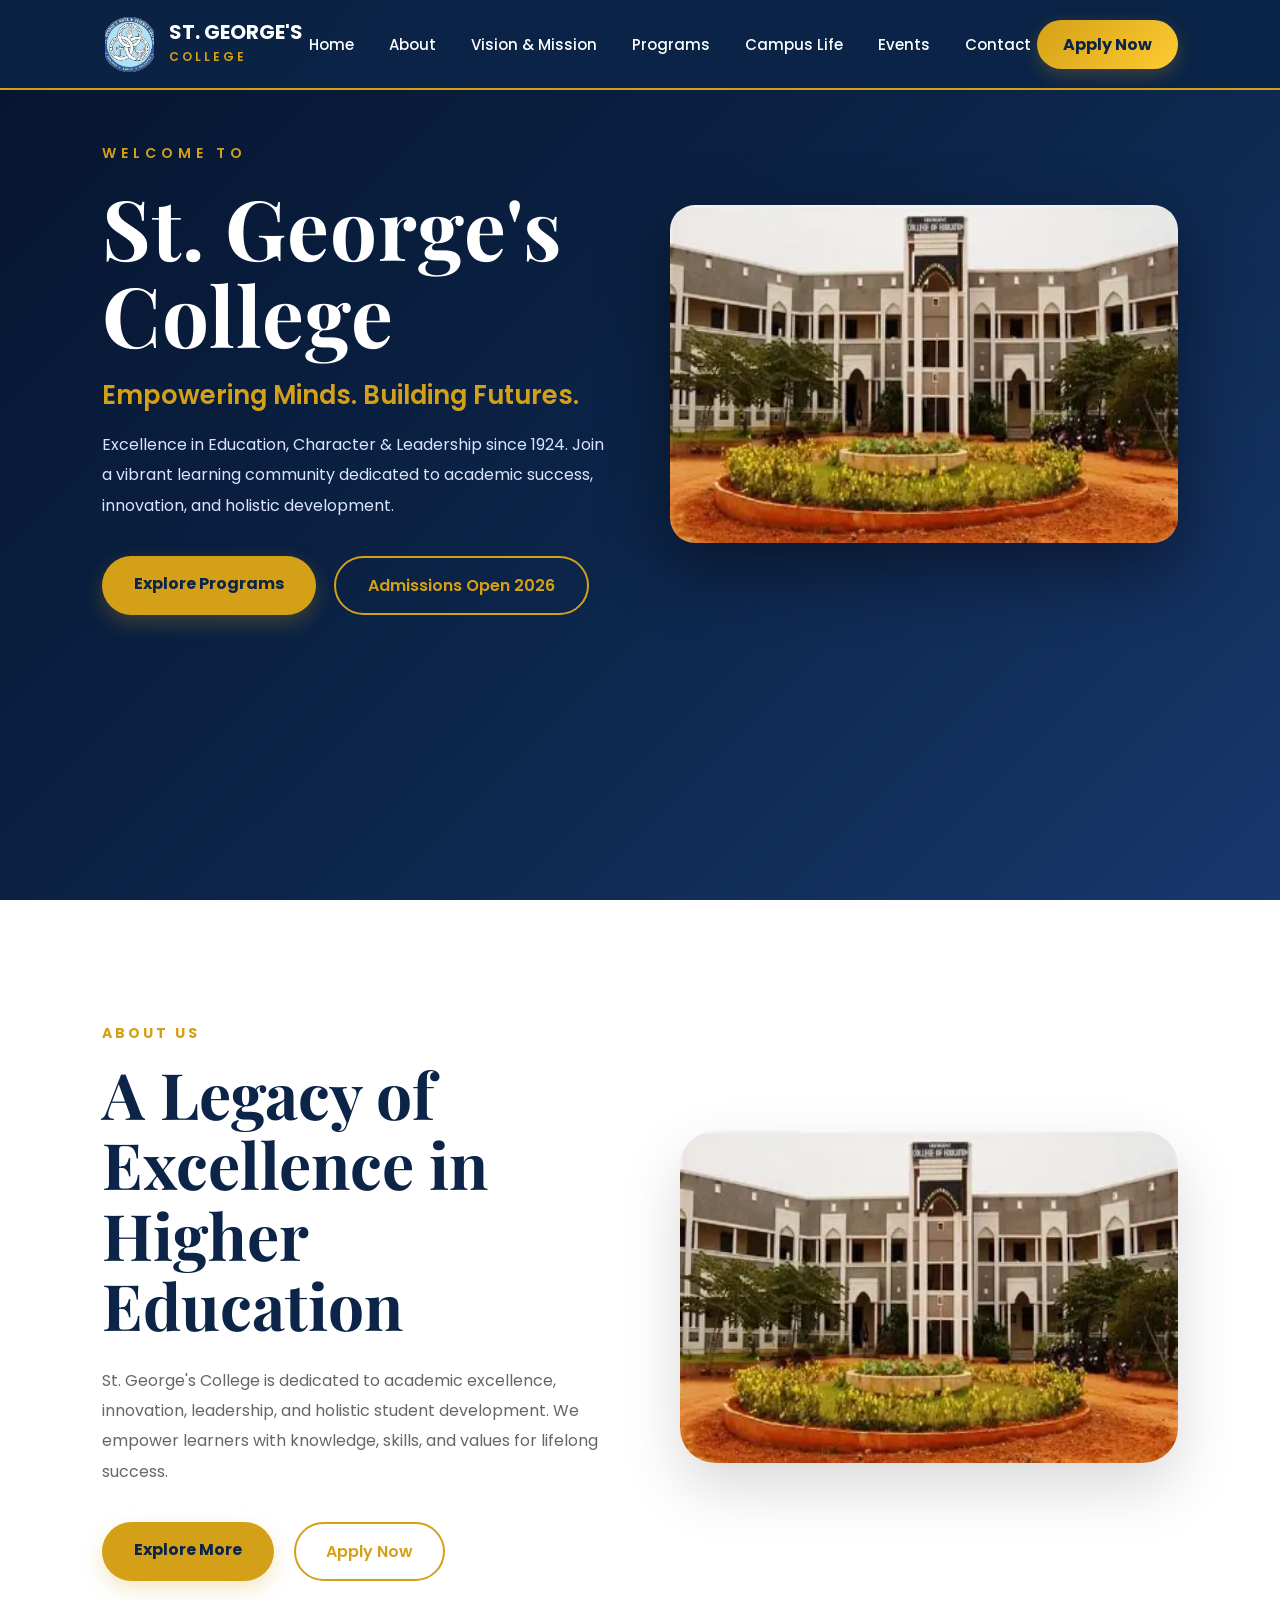
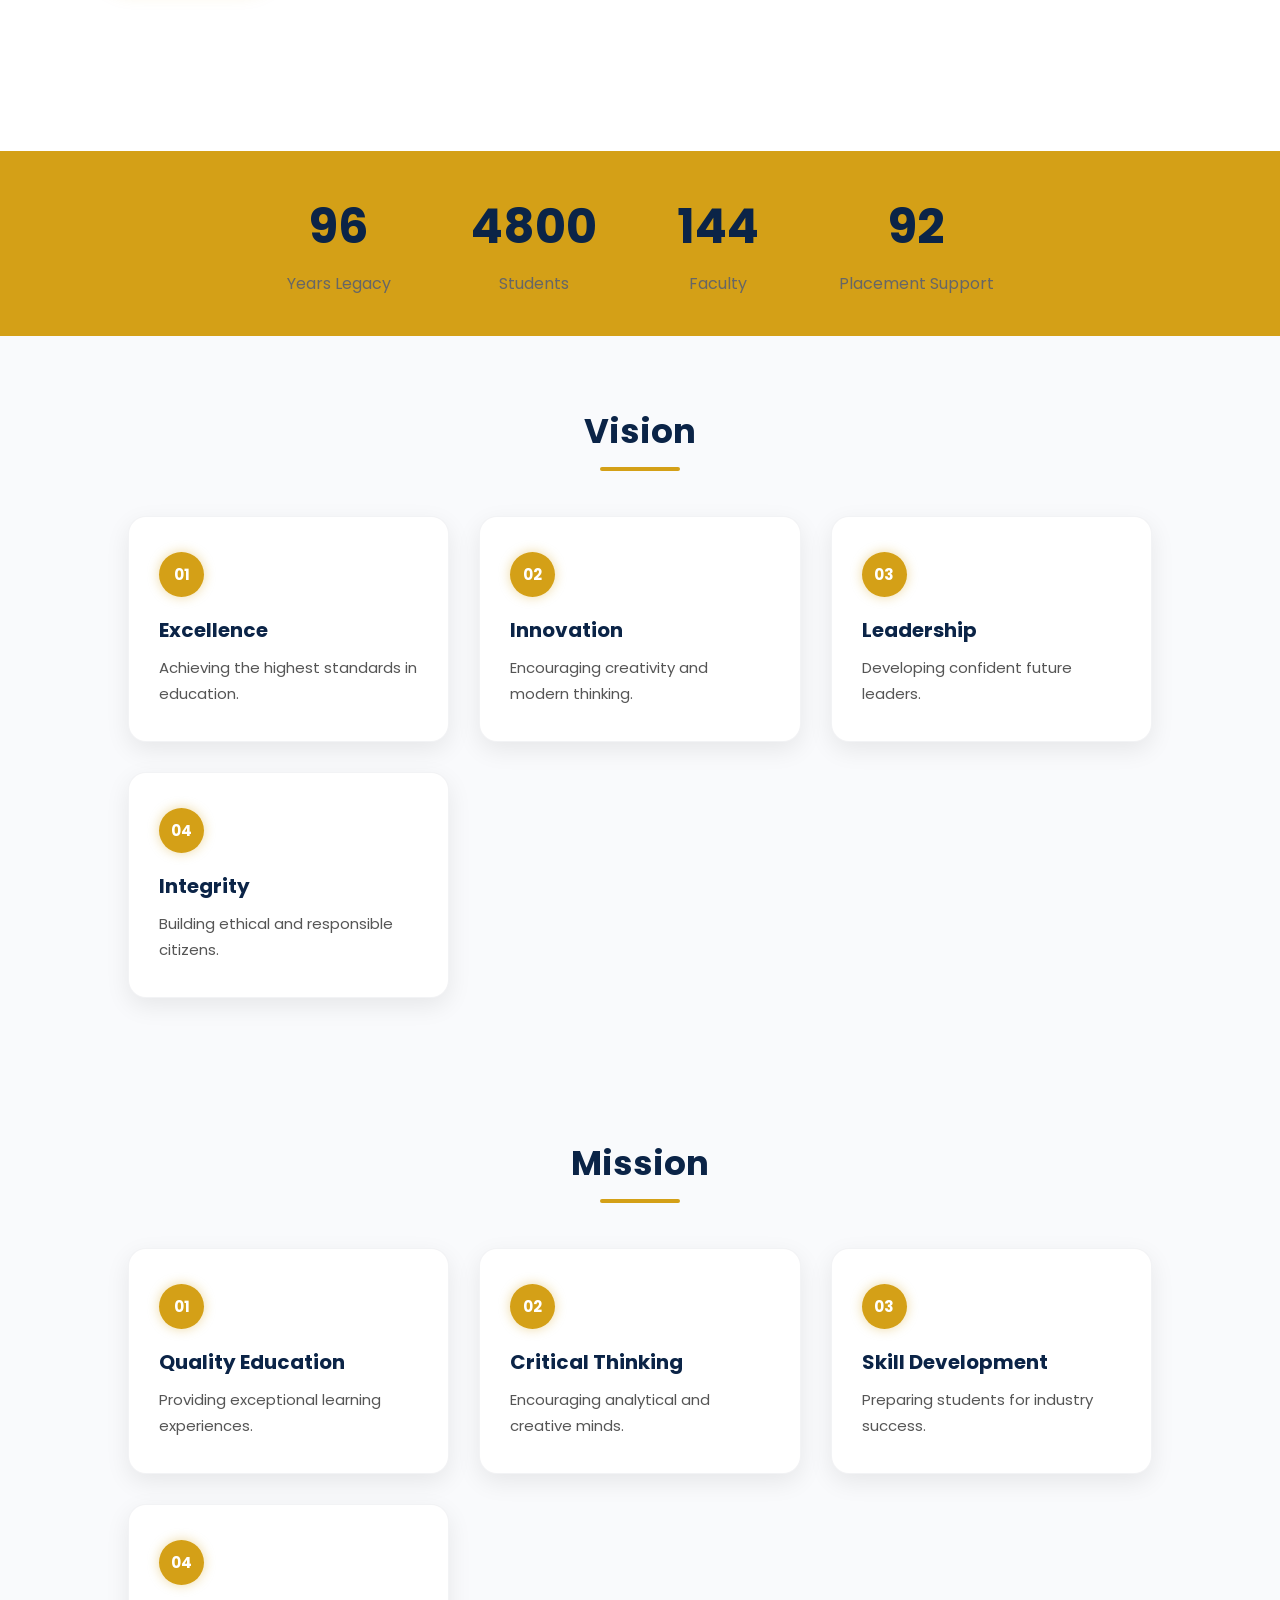
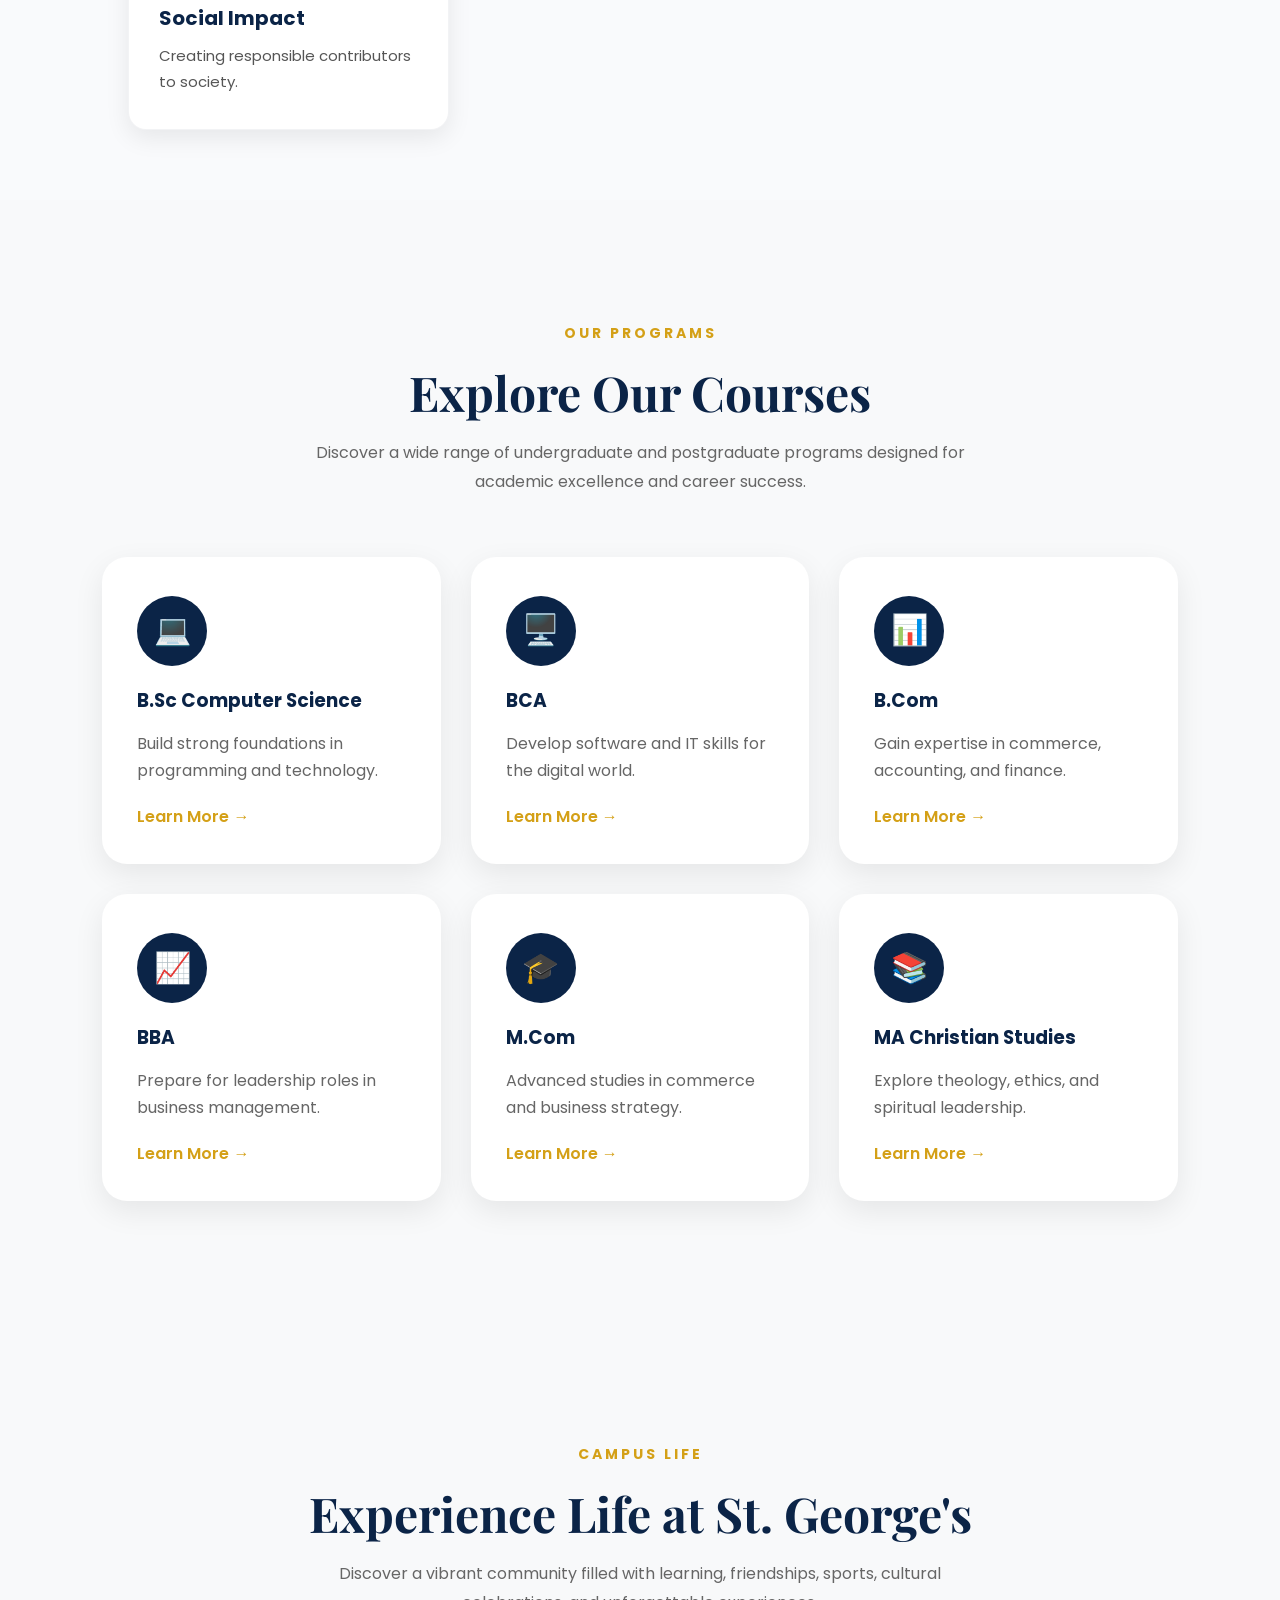
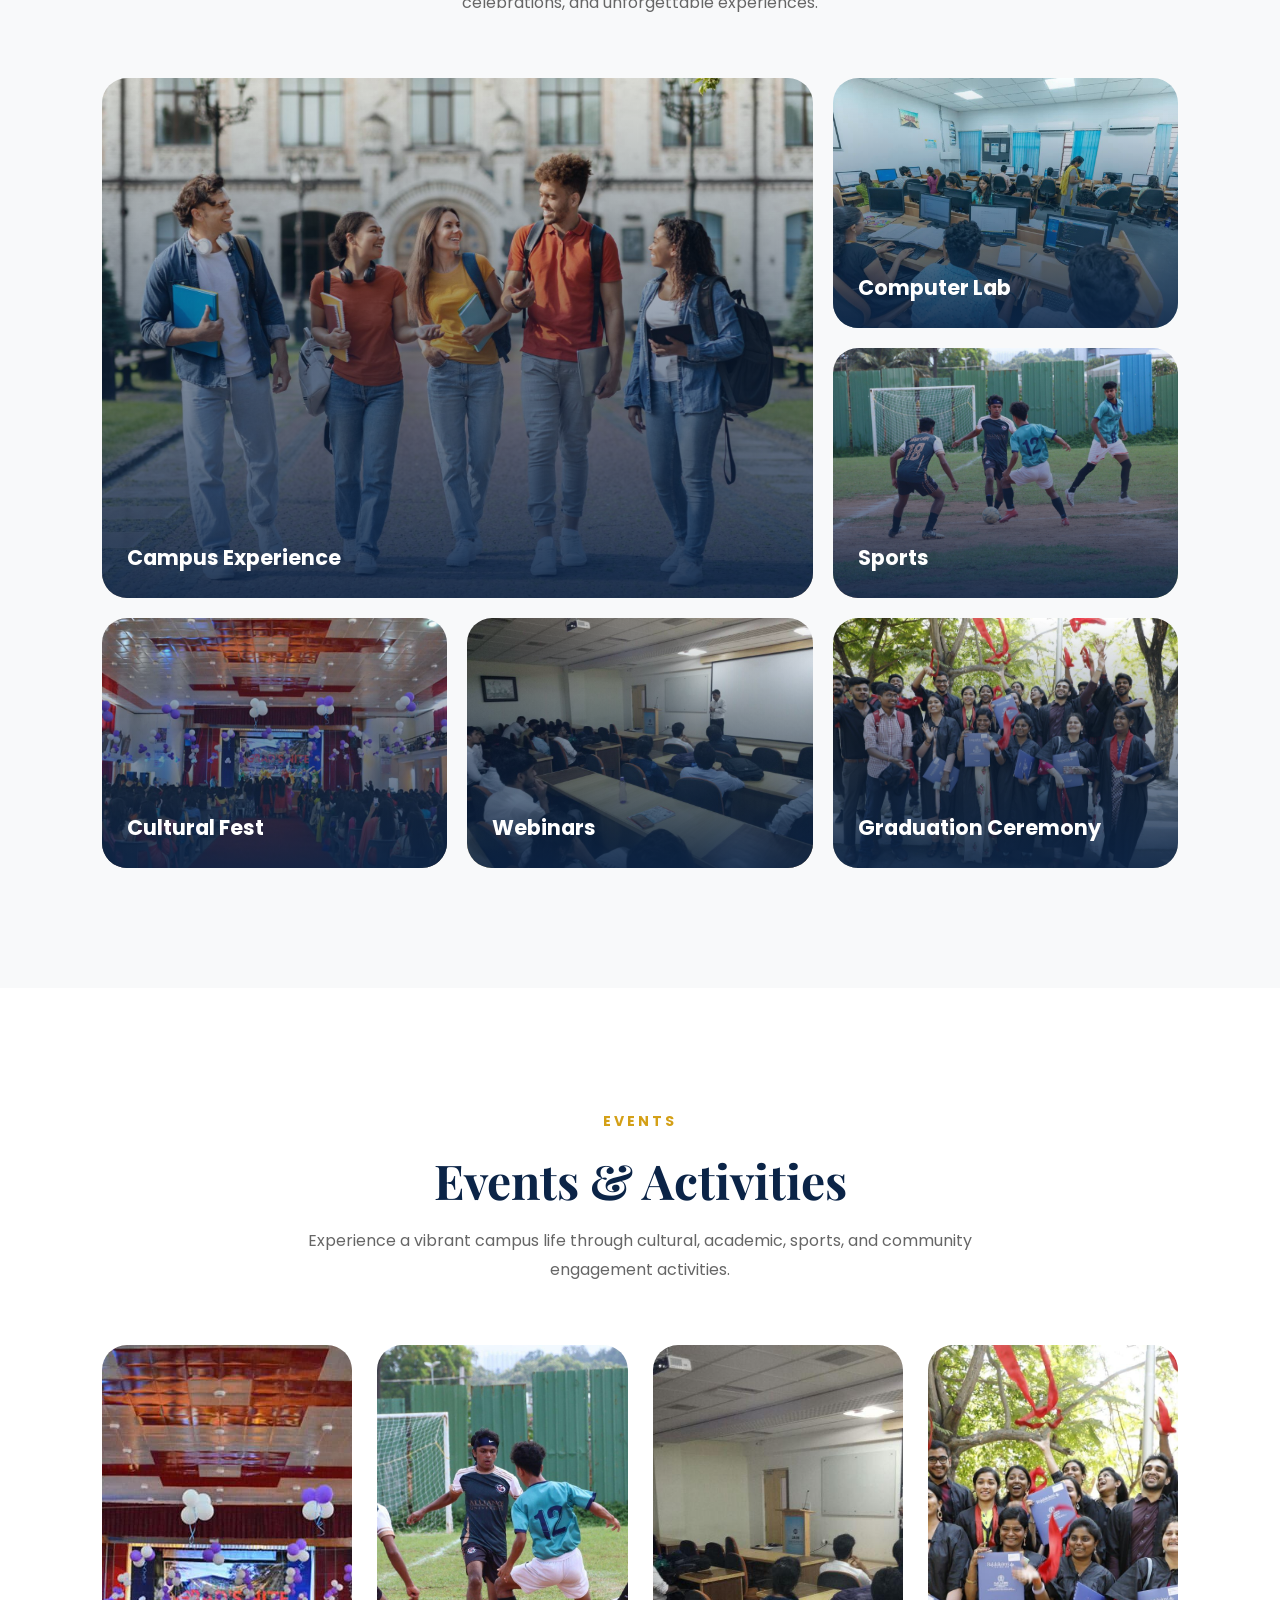
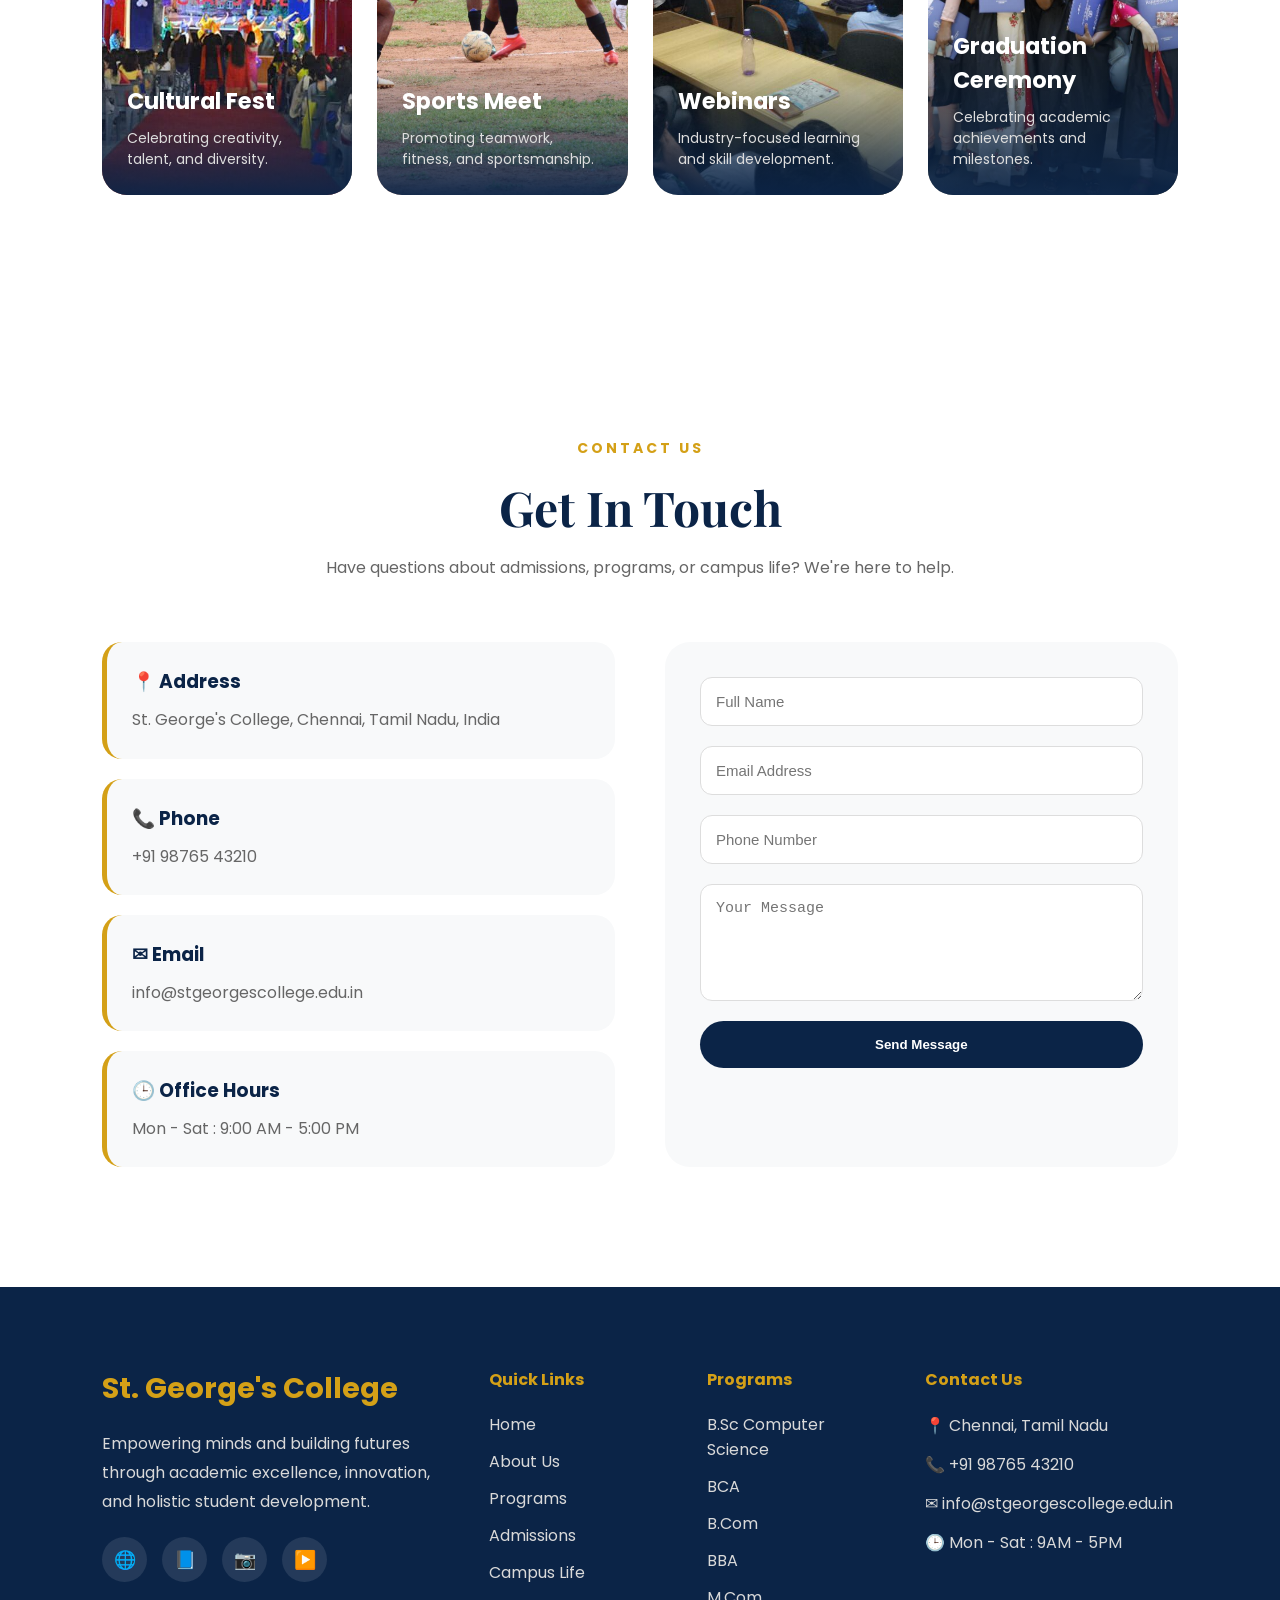
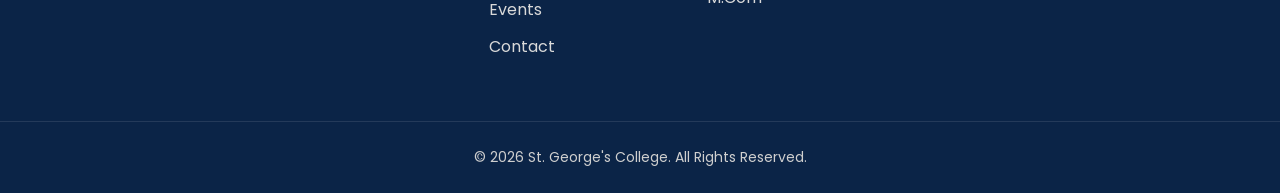
==== index.html @ dba463d3 "Initial college website commit" ====
<!DOCTYPE html>
<html lang="en">
<head>
    <meta charset="UTF-8">
    <meta name="viewport" content="width=device-width, initial-scale=1.0">
    <title>Document</title>
    <link rel="stylesheet" href="styles.css">
</head>
<body>
    <!-- NAVBAR -->
<header class="navbar">

    <div class="logo">
        <img src="img/logo1.webp" alt="College Logo">
        <div>
            <h2>ST. GEORGE'S</h2>
            <span>COLLEGE</span>
        </div>
    </div>

    <nav>
        <ul class="nav-links">
            <li><a href="#">Home</a></li>
            <li><a href="#About">About</a></li>
            <li><a href="#Vision">Vision & Mission</a></li>
            <li><a href="#Programs">Programs</a></li>
            
            <li><a href="#CampusLife">Campus Life</a></li>
            <li><a href="#Events">Events</a></li>
            <li><a href="#Contact">Contact</a></li>
        </ul>
    </nav>

    <a href="#" class="apply-btn">
        Apply Now
    </a>

    <div class="menu-toggle">
        ☰
    </div>

</header>
    <!-- HERO SECTION -->
<section class="hero">
    <div class="hero-container">

        <!-- LEFT CONTENT -->
        <div class="hero-content">

            <span class="hero-subtitle">WELCOME TO</span>

            <h1>
                St. George's <br>
                College
            </h1>

            <p class="tagline">
                Empowering Minds. Building Futures.
            </p>

            <p class="description">
                Excellence in Education, Character &
                Leadership since 1924. Join a vibrant learning
                community dedicated to academic success,
                innovation, and holistic development.
            </p>

            <div class="hero-buttons">
                <a href="#" class="btn-primary">
                    Explore Programs
                </a>

                <a href="#" class="btn-secondary">
                    Admissions Open 2026
                </a>
            </div>

            <!-- <div class="watch-video">
                <span class="play-btn">▶</span>
                <span>Watch Video</span>
            </div> -->

        </div>

        <!-- RIGHT IMAGE -->
        <div class="hero-image">
            <img
                src="img/hero1.webp"
                alt="St George College">
        </div>

    </div>

    <!-- STATS -->
    <!-- <div class="stats-container">

        <div class="stat-card">
            <h3>100+</h3>
            <p>Years Legacy</p>
        </div>

        <div class="stat-card">
            <h3>4500+</h3>
            <p>Students</p>
        </div>

        <div class="stat-card">
            <h3>150+</h3>
            <p>Faculty</p>
        </div>

        <div class="stat-card">
            <h3>60+</h3>
            <p>Programs</p>
        </div> -->

    <!-- </div> -->
</section>

<!-- ABOUT SECTION -->

<section class="about reveal" id="About">

    <div class="about-content">

        <span class="about-tag">
            ABOUT US
        </span>

        <h2>
            A Legacy of Excellence
            in Higher Education
        </h2>

        <p>
            St. George's College is dedicated to
            academic excellence, innovation, leadership,
            and holistic student development. We empower
            learners with knowledge, skills, and values
            for lifelong success.
        </p>

        <div class="about-buttons">
            <a href="#" class="btn-primary">
                Explore More
            </a>

            <a href="#" class="btn-outline">
                Apply Now
            </a>
        </div>

    </div>

    <div class="about-image" id="about-image reveal-left">
        <img src="img/hero1.webp">
    </div>

</section>
<section class="about-stats">

    <div class="stat">
        <h3 class="counter" data-target="100">0</h3>
        <span>Years Legacy</span>
    </div>

    <div class="stat">
        <h3 class="counter" data-target="5000">0</h3>
        <span>Students</span>
    </div>

    <div class="stat">
        <h3 class="counter" data-target="150">0</h3>
        <span>Faculty</span>
    </div>

    <div class="stat">
        <h3 class="counter" data-target="95">0</h3>
        <span>Placement Support</span>
    </div>

</section>

<!-- VISION & MISSION SECTION -->
<section class="vision-mission reveal" id="Vision">
<div class="vm-block" >

    <h2>Vision</h2>

    <div class="vm-grid">

        <div class="vm-card">
            <div class="vm-number">01</div>
            <h3>Excellence</h3>
            <p>Achieving the highest standards in education.</p>
        </div>

        <div class="vm-card">
            <div class="vm-number">02</div>
            <h3>Innovation</h3>
            <p>Encouraging creativity and modern thinking.</p>
        </div>

        <div class="vm-card">
            <div class="vm-number">03</div>
            <h3>Leadership</h3>
            <p>Developing confident future leaders.</p>
        </div>

        <div class="vm-card">
            <div class="vm-number">04</div>
            <h3>Integrity</h3>
            <p>Building ethical and responsible citizens.</p>
        </div>

    </div>

</div>
<div class="vm-block">

    <h2>Mission</h2>

    <div class="vm-grid">

        <div class="vm-card">
            <div class="vm-number">01</div>
            <h3>Quality Education</h3>
            <p>Providing exceptional learning experiences.</p>
        </div>

        <div class="vm-card">
            <div class="vm-number">02</div>
            <h3>Critical Thinking</h3>
            <p>Encouraging analytical and creative minds.</p>
        </div>

        <div class="vm-card">
            <div class="vm-number">03</div>
            <h3>Skill Development</h3>
            <p>Preparing students for industry success.</p>
        </div>

        <div class="vm-card">
            <div class="vm-number">04</div>
            <h3>Social Impact</h3>
            <p>Creating responsible contributors to society.</p>
        </div>

    </div>

</div>

<section class="courses reveal" id="Programs">

    <div class="section-title">
        <span>OUR PROGRAMS</span>
        <h2>Explore Our Courses</h2>
        <p>
            Discover a wide range of undergraduate and
            postgraduate programs designed for academic
            excellence and career success.
        </p>
    </div>

    <div class="course-grid">

        <div class="course-card">
            <div class="course-icon">💻</div>
            <h3>B.Sc Computer Science</h3>
            <p>Build strong foundations in programming and technology.</p>
            <a href="#">Learn More →</a>
        </div>

        <div class="course-card">
            <div class="course-icon">🖥️</div>
            <h3>BCA</h3>
            <p>Develop software and IT skills for the digital world.</p>
            <a href="#">Learn More →</a>
        </div>

        <div class="course-card">
            <div class="course-icon">📊</div>
            <h3>B.Com</h3>
            <p>Gain expertise in commerce, accounting, and finance.</p>
            <a href="#">Learn More →</a>
        </div>

        <div class="course-card">
            <div class="course-icon">📈</div>
            <h3>BBA</h3>
            <p>Prepare for leadership roles in business management.</p>
            <a href="#">Learn More →</a>
        </div>

        <div class="course-card">
            <div class="course-icon">🎓</div>
            <h3>M.Com</h3>
            <p>Advanced studies in commerce and business strategy.</p>
            <a href="#">Learn More →</a>
        </div>

        <div class="course-card">
            <div class="course-icon">📚</div>
            <h3>MA Christian Studies</h3>
            <p>Explore theology, ethics, and spiritual leadership.</p>
            <a href="#">Learn More →</a>
        </div>

    </div>

</section>

<section class="campus-life reveal" id="CampusLife">

    <div class="section-title">
        <span>CAMPUS LIFE</span>
        <h2>Experience Life at St. George's</h2>
        <p>
            Discover a vibrant community filled with learning,
            friendships, sports, cultural celebrations, and unforgettable experiences.
        </p>
    </div>

    <div class="gallery-grid">

        <div class="gallery-item large">
            <img src="img/students.jpg" alt="">
            <div class="overlay">
                <h3>Campus Experience</h3>
            </div>
        </div>

        <!-- <div class="gallery-item">
            <img src="img/library.jpg" alt="">
            <div class="overlay">
                <h3>Library</h3>
            </div>
        </div> -->

        <div class="gallery-item">
            <img src="img/lab.jpg" alt="">
            <div class="overlay">
                <h3>Computer Lab</h3>
            </div>
        </div>

        <div class="gallery-item">
            <img src="img/sports.jpg" alt="">
            <div class="overlay">
                <h3>Sports</h3>
            </div>
        </div>

        <div class="gallery-item">
            <img src="img/culturals.jpg" alt="">
            <div class="overlay">
                <h3>Cultural Fest</h3>
            </div>
        </div>

        <div class="gallery-item">
            <img src="img/webinar.jpg" alt="">
            <div class="overlay">
                <h3>Webinars</h3>
            </div>
        </div>

        <div class="gallery-item">
            <img src="img/graduation.jpg" alt="">
            <div class="overlay">
                <h3>Graduation Ceremony</h3>
            </div>
        </div>

    </div>

</section>

<section class="events reveal" id="Events">

    <div class="section-title">
        <span>EVENTS</span>
        <h2>Events & Activities</h2>
        <p>
            Experience a vibrant campus life through cultural,
            academic, sports, and community engagement activities.
        </p>
    </div>

    <div class="events-grid">

        <div class="event-card">
            <img src="img/culturals.jpg" alt="">
            <div class="event-content">
                <h3>Cultural Fest</h3>
                <p>Celebrating creativity, talent, and diversity.</p>
            </div>
        </div>

        <div class="event-card">
            <img src="img/sports.jpg" alt="">
            <div class="event-content">
                <h3>Sports Meet</h3>
                <p>Promoting teamwork, fitness, and sportsmanship.</p>
            </div>
        </div>

        <div class="event-card">
            <img src="img/webinar.jpg" alt="">
            <div class="event-content">
                <h3>Webinars</h3>
                <p>Industry-focused learning and skill development.</p>
            </div>
        </div>

        <div class="event-card">
            <img src="img/graduation.jpg" alt="">
            <div class="event-content">
                <h3>Graduation Ceremony</h3>
                <p>Celebrating academic achievements and milestones.</p>
            </div>
        </div>

    </div>

</section>

<section class="contact reveal" id="Contact">

    <div class="section-title">
        <span>CONTACT US</span>
        <h2>Get In Touch</h2>
        <p>
            Have questions about admissions, programs, or campus life?
            We're here to help.
        </p>
    </div>

    <div class="contact-container">

        <!-- Contact Info -->

        <div class="contact-info">

            <div class="contact-card">
                <h3>📍 Address</h3>
                <p>
                    St. George's College,
                    Chennai, Tamil Nadu, India
                </p>
            </div>

            <div class="contact-card">
                <h3>📞 Phone</h3>
                <p>+91 98765 43210</p>
            </div>

            <div class="contact-card">
                <h3>✉ Email</h3>
                <p>info@stgeorgescollege.edu.in</p>
            </div>

            <div class="contact-card">
                <h3>🕒 Office Hours</h3>
                <p>Mon - Sat : 9:00 AM - 5:00 PM</p>
            </div>

        </div>

        <!-- Contact Form -->

        <div class="contact-form">

            <form>

                <input type="text" placeholder="Full Name">

                <input type="email" placeholder="Email Address">

                <input type="tel" placeholder="Phone Number">

                <textarea
                    rows="5"
                    placeholder="Your Message"></textarea>

                <button type="submit">
                    Send Message
                </button>

            </form>

        </div>

    </div>

</section>

<!-- FOOTER -->

<footer class="footer">

    <div class="footer-container">

        <!-- COLLEGE INFO -->

        <div class="footer-col">
            <h3>St. George's College</h3>

            <p>
                Empowering minds and building futures through
                academic excellence, innovation, and holistic
                student development.
            </p>

            <div class="social-links">
                <a href="#">🌐</a>
                <a href="#">📘</a>
                <a href="#">📷</a>
                <a href="#">▶️</a>
            </div>
        </div>

        <!-- QUICK LINKS -->

        <div class="footer-col">
            <h4>Quick Links</h4>

            <ul>
                <li><a href="#Home">Home</a></li>
                <li><a href="#About">About Us</a></li>
                <li><a href="#Programs">Programs</a></li>
                <li><a href="#Admissions">Admissions</a></li>
                <li><a href="#CampusLife">Campus Life</a></li>
                <li><a href="#Events">Events</a></li>
                <li><a href="#Contact">Contact</a></li>
            </ul>
        </div>

        <!-- PROGRAMS -->

        <div class="footer-col">
            <h4>Programs</h4>

            <ul>
                <li><a href="#Programs">B.Sc Computer Science</a></li>
                <li><a href="#Programs">BCA</a></li>
                <li><a href="#Programs">B.Com</a></li>
                <li><a href="#Programs">BBA</a></li>
                <li><a href="#Programs">M.Com</a></li>
            </ul>
        </div>

        <!-- CONTACT -->

        <div class="footer-col">
            <h4>Contact Us</h4>

            <p>📍 Chennai, Tamil Nadu</p>
            <p>📞 +91 98765 43210</p>
            <p>✉ info@stgeorgescollege.edu.in</p>
            <p>🕒 Mon - Sat : 9AM - 5PM</p>
        </div>

    </div>

    <!-- BOTTOM -->

    <div class="footer-bottom">
        <p>
            © 2026 St. George's College. All Rights Reserved.
        </p>
    </div>

</footer>
<script >
    const reveals = document.querySelectorAll(".reveal");

window.addEventListener("scroll", () => {

    reveals.forEach((element) => {

        const windowHeight = window.innerHeight;
        const revealTop = element.getBoundingClientRect().top;
        const revealPoint = 150;

        if(revealTop < windowHeight - revealPoint){
            element.classList.add("active");
        }

    });

});

const cards = document.querySelectorAll(".course-card");

window.addEventListener("scroll", () => {

    cards.forEach((card,index) => {

        const top = card.getBoundingClientRect().top;

        if(top < window.innerHeight - 100){

            setTimeout(() => {
                card.classList.add("active");
            }, index * 150);

        }

    });

});
</script>
<script>

const stats = document.querySelectorAll('.stat');

const observer = new IntersectionObserver(entries => {

    entries.forEach(entry => {

        if(entry.isIntersecting){

            entry.target.classList.add('show');

            const counter = entry.target.querySelector('.counter');
            const target = +counter.dataset.target;

            let count = 0;

            const updateCount = () => {

                const increment = target / 100;

                if(count < target){

                    count += increment;
                    counter.innerText = Math.ceil(count);

                    setTimeout(updateCount, 20);

                }else{

                    counter.innerText = target +
                    (target === 95 ? '%' : '+');

                }

            };

            updateCount();

            observer.unobserve(entry.target);

        }

    });

}, {threshold:0.5});

stats.forEach(stat => observer.observe(stat));

</script>

</body>
</html>
---- styles.css ----
@import url('https://fonts.googleapis.com/css2?family=Poppins:wght@300;400;500;600;700;800&family=Playfair+Display:wght@600;700;800&display=swap');

:root{
    --navy:#0B2447;
    --navy-light:#19376D;
    --gold:#D4A017;
    --gold-light:#F4C430;
    --white:#FFFFFF;
    --text-light:#dbe4ff;
}

*{
    margin:0;
    padding:0;
    box-sizing:border-box;
}

html{
    scroll-behavior:smooth;
}

body{
    font-family:'Poppins',sans-serif;
    background:#fff;
    overflow-x:hidden;
}

/* =========================
   NAVBAR
========================= */

.navbar{
    position:fixed;
    top:0;
    left:0;
    width:100%;
    height:90px;
    padding:0 8%;
    display:flex;
    justify-content:space-between;
    align-items:center;
    background:rgba(11,36,71,0.95);
    backdrop-filter:blur(15px);
    border-bottom:2px solid var(--gold);
    z-index:1000;
    transition:0.3s ease;
}

/* ===== LOGO ===== */
.logo{
    display:flex;
    align-items:center;
    gap:12px;
}

.logo img{
    width:55px;
    height:55px;
    object-fit:contain;
    border-radius:50%;
    
}


.logo h2{
    color:var(--white);
    font-size:20px;
    font-weight:700;
    line-height:1.1;
}

.logo span{
    color:var(--gold);
    font-size:12px;
    letter-spacing:3px;
    font-weight:600;
}

/* ===== NAV LINKS ===== */
.nav-links{
    display:flex;
    list-style:none;
    gap:35px;
}

.nav-links li{
    position:relative;
}

/* link style */
.nav-links a{
    text-decoration:none;
    color:var(--white);
    font-size:15px;
    font-weight:500;
    transition:0.3s ease;
    position:relative;
    padding:6px 0;
}

/* hover color */
.nav-links a:hover{
    color:var(--gold);
}

/* 🔥 underline animation */
.nav-links a::after{
    content:"";
    position:absolute;
    left:0;
    bottom:-6px;
    width:0%;
    height:2px;
    background:var(--gold);
    transition:0.3s ease;
}

.nav-links a:hover::after{
    width:100%;
}

/* ===== APPLY BUTTON (UPGRADED) ===== */
.apply-btn{
    text-decoration:none;
    background:linear-gradient(135deg, var(--gold), #ffcc33);
    color:var(--navy);
    padding:12px 26px;
    border-radius:50px;
    font-weight:700;
    transition:0.3s ease;
    box-shadow:0 6px 18px rgba(212,160,23,0.25);
}

.apply-btn:hover{
    transform:translateY(-4px);
    box-shadow:0 10px 25px rgba(212,160,23,0.35);
}

/* ===== MENU TOGGLE ===== */
.menu-toggle{
    display:none;
    color:white;
    font-size:30px;
    cursor:pointer;
}

/* ===== ACTIVE LINK (optional JS use) ===== */
.nav-links a.active{
    color:var(--gold);
}

.nav-links a.active::after{
    width:100%;
}

/* ===== RESPONSIVE BASIC ===== */
@media (max-width: 900px){
    .nav-links{
        display:none;
    }

    .menu-toggle{
        display:block;
    }
}

/* =========================
   HERO SECTION
========================= */

.hero{
    min-height:100vh;
    background:linear-gradient(
        135deg,
        #06142E 0%,
        #0B2447 50%,
        #19376D 100%
    );
    color:white;
    padding:140px 8% 80px;
    position:relative;
}

/* ===== LAYOUT ===== */
.hero-container{
    display:flex;
    align-items:center;
    justify-content:space-between;
    gap:60px;
}

/* ===== CONTENT ===== */
.hero-content{
    flex:1;
}

.hero-subtitle{
    color:var(--gold);
    font-size:14px;
    letter-spacing:5px;
    font-weight:600;
}

/* BIG TITLE IMPROVED */
.hero h1{
    font-family:'Playfair Display',serif;
    font-size:5.2rem;
    line-height:1.05;
    margin:18px 0;
    letter-spacing:1px;
}

/* TAGLINE */
.tagline{
    font-size:1.6rem;
    color:var(--gold);
    font-weight:600;
    margin-bottom:15px;
}

/* DESCRIPTION */
.description{
    max-width:620px;
    color:var(--text-light);
    line-height:1.9;
    font-size:16px;
}

/* ===== BUTTONS ===== */
.hero-buttons{
    display:flex;
    gap:18px;
    margin-top:35px;
}

/* PRIMARY BUTTON */
.btn-primary{
    text-decoration:none;
    background:var(--gold);
    color:var(--navy);
    padding:15px 32px;
    border-radius:50px;
    font-weight:700;
    transition:0.3s ease;
    box-shadow:0 8px 20px rgba(212,160,23,0.25);
}

.btn-primary:hover{
    transform:translateY(-5px) scale(1.03);
    box-shadow:0 12px 28px rgba(212,160,23,0.35);
}

/* SECONDARY BUTTON */
.btn-secondary{
    text-decoration:none;
    border:2px solid var(--gold);
    color:var(--gold);
    padding:15px 32px;
    border-radius:50px;
    font-weight:600;
    transition:0.3s ease;
}

.btn-secondary:hover{
    background:var(--gold);
    color:var(--navy);
    transform:translateY(-4px);
}

/* ===== WATCH VIDEO ===== */
.watch-video{
    margin-top:35px;
    display:flex;
    align-items:center;
    gap:15px;
    cursor:pointer;
    transition:0.3s;
}

.watch-video:hover{
    transform:translateX(5px);
}

.play-btn{
    width:52px;
    height:52px;
    border-radius:50%;
    background:var(--gold);
    color:var(--navy);
    display:flex;
    align-items:center;
    justify-content:center;
    font-weight:bold;
    box-shadow:0 8px 20px rgba(0,0,0,0.25);
}

/* ===== IMAGE ===== */
.hero-image{
    flex:1;
}

.hero-image img{
    width:100%;
    border-radius:25px;
    object-fit:cover;
    box-shadow:0 25px 70px rgba(0,0,0,0.45);
    transition:0.4s ease;
}

.hero-image img:hover{
    transform:scale(1.03);
}

/* =========================
   STATS (UPGRADED GLASS STYLE)
========================= */

.stats-container{
    display:grid;
    grid-template-columns:repeat(4,1fr);
    gap:20px;
    margin-top:70px;
}

.stat-card{
    background:rgba(255,255,255,0.08);
    backdrop-filter:blur(18px);
    border:1px solid rgba(212,160,23,0.25);
    border-radius:20px;
    padding:28px;
    text-align:center;
    transition:0.3s ease;
}

.stat-card:hover{
    transform:translateY(-6px);
    border-color:var(--gold);
    box-shadow:0 15px 35px rgba(0,0,0,0.25);
}

.stat-card h3{
    color:var(--gold);
    font-size:2.2rem;
    margin-bottom:8px;
}

.stat-card p{
    color:white;
    font-size:15px;
}

/* =========================
   RESPONSIVE
========================= */

@media(max-width:1100px){

    .hero-container{
        flex-direction:column;
        text-align:center;
    }

    .description{
        margin:auto;
    }

    .hero-buttons{
        justify-content:center;
        flex-wrap:wrap;
    }

    .watch-video{
        justify-content:center;
    }

    .stats-container{
        grid-template-columns:repeat(2,1fr);
    }
}

@media(max-width:768px){

    .hero{
        padding:120px 20px 60px;
    }

    .hero h1{
        font-size:3rem;
    }

    .tagline{
        font-size:1.2rem;
    }

    .hero-buttons{
        flex-direction:column;
        align-items:center;
    }

    .stats-container{
        grid-template-columns:1fr;
    }
}

@media(max-width:480px){

    .hero h1{
        font-size:2.3rem;
    }

    .logo h2{
        font-size:16px;
    }

    .logo span{
        font-size:10px;
    }
}



/* ==========================
   ABOUT SECTION
========================== */

.about{
    padding:120px 8%;
    background:#ffffff;
    display:flex;
    align-items:center;
    justify-content:space-between;
    gap:80px;
}

.about-container{
    max-width:1200px;
    margin:auto;
}

.about-content{
    flex:1;
}

.about-tag{
    display:inline-block;
    color:#D4A017;
    font-weight:700;
    letter-spacing:3px;
    font-size:14px;
    margin-bottom:15px;
}

.about-content h2{
    font-size:4rem;
    line-height:1.1;
    color:#0B2447;
    margin-bottom:25px;
    font-family:'Playfair Display',serif;
}

.about-content p{
    color:#666;
    font-size:16px;
    line-height:1.9;
    max-width:600px;
    margin-bottom:35px;
}

.about-buttons{
    display:flex;
    gap:20px;
}

.btn-outline{
    padding:15px 30px;
    border:2px solid #D4A017;
    border-radius:50px;
    color:#D4A017;
    text-decoration:none;
    font-weight:600;
    transition:.3s;
}

.btn-outline:hover{
    background:#D4A017;
    color:#0B2447;
}

.about-image{
    flex:1;
}

.about-image img{
    width:100%;
    border-radius:35px;
    object-fit:cover;
    box-shadow:
    0 25px 60px rgba(0,0,0,0.15);
    transition:.4s;
}

.about-image img:hover{
    transform:scale(1.02);
}

/* ==========================
   STATS
========================== */

.about-stats{
    display:flex;
    justify-content:center;
    align-items:center;
    gap:80px;
    margin-top:50px;
    background: var(--gold);
    padding:40px 0;
}

.stat{
    text-align:center;
}

.stat h3{
    font-size:3rem;
    font-weight:700;
    color:#0B2447;
    margin-bottom:8px;
}

.stat span{
    font-size:1rem;
    color:#666;
    display:block;
}

/* Mobile */
@media (max-width:768px){

    .about-stats{
        flex-wrap:wrap;
    }

    .stat{
        flex:0 0 calc(50% - 15px);
    }

}

/* ==========================
   VISION & MISSION
========================== */

/* ===== Vision & Mission Wrapper ===== */
.vm-block {
    padding: 70px 10%;
    background: #f9fafc;
}

/* ===== TITLE ===== */
.vm-block h2 {
    text-align: center;
    font-size: 34px;
    margin-bottom: 45px;
    color: #0B2447;
    position: relative;
}

/* underline */
.vm-block h2::after {
    content: "";
    width: 80px;
    height: 4px;
    background: #D4A017;
    display: block;
    margin: 10px auto 0;
    border-radius: 2px;
}

/* ===== GRID ===== */
.vm-grid {
    display: grid;
    grid-template-columns: repeat(auto-fit, minmax(260px, 1fr));
    gap: 30px;
}

/* ===== CARD ===== */
.vm-card {
    background: #fff;
    padding: 35px 30px;
    border-radius: 18px;
    box-shadow: 0 8px 25px rgba(0,0,0,0.08);
    transition: all 0.4s ease;
    position: relative;
    overflow: hidden;
    border: 1px solid rgba(11,36,71,0.05);
}

/* ===== SOFT GLOW BASE ===== */
.vm-card::after {
    content: "";
    position: absolute;
    inset: 0;
    background: radial-gradient(
        circle at top left,
        rgba(11,36,71,0.08),
        transparent 60%
    );
    opacity: 0;
    transition: 0.4s ease;
}

/* ===== BLUE TOP LINE ===== */
.vm-card::before {
    content: "";
    position: absolute;
    top: 0;
    left: 0;
    height: 4px;
    width: 0%;
    background: linear-gradient(90deg, #0B2447, #D4A017);
    transition: 0.4s ease;
}

/* ===== HOVER EFFECT ===== */
.vm-card:hover {
    transform: translateY(-12px) scale(1.02);
    box-shadow:
        0 20px 45px rgba(11,36,71,0.25),
        0 0 25px rgba(212,160,23,0.25);
    border-color: rgba(212,160,23,0.4);
}

/* expand top line */
.vm-card:hover::before {
    width: 100%;
}

/* glow overlay activate */
.vm-card:hover::after {
    opacity: 1;
}

/* ===== NUMBER BADGE (GLOW) ===== */
.vm-number {
    width: 45px;
    height: 45px;
    background: #D4A017;
    color: #fff;
    font-weight: bold;
    display: flex;
    align-items: center;
    justify-content: center;
    border-radius: 50%;
    margin-bottom: 18px;
    font-size: 15px;
    box-shadow: 0 0 12px rgba(212,160,23,0.4);
    transition: 0.3s ease;
}

.vm-card:hover .vm-number {
    box-shadow: 0 0 18px rgba(212,160,23,0.7);
    transform: scale(1.1);
}

/* ===== TITLE ===== */
.vm-card h3 {
    font-size: 20px;
    margin-bottom: 10px;
    color: #0B2447;
}

/* ===== TEXT ===== */
.vm-card p {
    font-size: 15px;
    color: #555;
    line-height: 1.7;
}

/* ===== RESPONSIVE ===== */
@media (max-width: 768px) {
    .vm-block {
        padding: 40px 20px;
    }

    .vm-block h2 {
        font-size: 26px;
    }
}

/* ==========================
   COURSES
========================== */

.courses{
    padding:120px 8%;
    background:#f8f9fa;
}

.section-title{
    text-align:center;
    max-width:700px;
    margin:auto;
    margin-bottom:60px;
}

.section-title span{
    color:#D4A017;
    font-weight:700;
    letter-spacing:3px;
    font-size:14px;
}

.section-title h2{
    color:#0B2447;
    font-size:3rem;
    margin:15px 0;
    font-family:'Playfair Display',serif;
}

.section-title p{
    color:#666;
    line-height:1.8;
}

.course-grid{
    display:grid;
    grid-template-columns:repeat(3,1fr);
    gap:30px;
}

.course-card{
    background:#fff;
    padding:35px;
    border-radius:25px;
    box-shadow:0 10px 30px rgba(0,0,0,0.08);
    transition:.4s;
    border-top:4px solid transparent;
}

.course-card:hover{
    transform:translateY(-10px);
    border-top:4px solid #D4A017;
}

.course-icon{
    width:70px;
    height:70px;
    border-radius:50%;
    background:#0B2447;
    color:#fff;
    display:flex;
    align-items:center;
    justify-content:center;
    font-size:30px;
    margin-bottom:20px;
}

.course-card h3{
    color:#0B2447;
    margin-bottom:15px;
}

.course-card p{
    color:#666;
    line-height:1.7;
    margin-bottom:20px;
}

.course-card a{
    color:#D4A017;
    text-decoration:none;
    font-weight:600;
}

@media(max-width:992px){
    .course-grid{
        grid-template-columns:repeat(2,1fr);
    }
}

@media(max-width:768px){
    .course-grid{
        grid-template-columns:1fr;
    }

    .section-title h2{
        font-size:2.3rem;
    }
}

/* ==========================
   EVENTS SECTION
========================== */

.events{
    padding:120px 8%;
    background:#ffffff;
}

.events-grid{
    display:grid;
    grid-template-columns:repeat(4,1fr);
    gap:25px;
}

.event-card{
    position:relative;
    overflow:hidden;
    border-radius:25px;
    height:450px;
    cursor:pointer;
}

.event-card img{
    width:100%;
    height:100%;
    object-fit:cover;
    transition:.5s;
}

.event-card:hover img{
    transform:scale(1.1);
}

.event-content{
    position:absolute;
    bottom:0;
    left:0;
    width:100%;
    padding:25px;
    background:linear-gradient(
        transparent,
        rgba(11,36,71,0.95)
    );
}

.event-content h3{
    color:#fff;
    margin-bottom:10px;
    font-size:1.4rem;
}

.event-content p{
    color:#ddd;
    font-size:14px;
}

@media(max-width:1100px){

    .events-grid{
        grid-template-columns:repeat(2,1fr);
    }

}

@media(max-width:768px){

    .events-grid{
        grid-template-columns:1fr;
    }

}

/* ==========================
   CAMPUS LIFE
========================== */

.campus-life{
    padding:120px 8%;
    background:#f8f9fa;
}

.gallery-grid{
    display:grid;
    grid-template-columns:repeat(3,1fr);
    grid-auto-rows:250px;
    gap:20px;
}

.gallery-item{
    position:relative;
    overflow:hidden;
    border-radius:25px;
    cursor:pointer;
}

.gallery-item.large{
    grid-column:span 2;
    grid-row:span 2;
}

.gallery-item img{
    width:100%;
    height:100%;
    object-fit:cover;
    transition:.5s;
}

.gallery-item:hover img{
    transform:scale(1.1);
}

.overlay{
    position:absolute;
    inset:0;
    background:linear-gradient(
        transparent,
        rgba(11,36,71,0.9)
    );
    display:flex;
    align-items:flex-end;
    padding:25px;
}

.overlay h3{
    color:#fff;
    font-size:1.3rem;
}

@media(max-width:992px){

    .gallery-grid{
        grid-template-columns:repeat(2,1fr);
    }

    .gallery-item.large{
        grid-column:span 2;
    }
}

@media(max-width:768px){

    .gallery-grid{
        grid-template-columns:1fr;
    }

    .gallery-item.large{
        grid-column:span 1;
        grid-row:span 1;
    }
}

/* ==========================
   CONTACT SECTION
========================== */

.contact{
    padding:120px 8%;
    background:#ffffff;
}

.contact-container{
    display:grid;
    grid-template-columns:1fr 1fr;
    gap:50px;
}

.contact-info{
    display:grid;
    gap:20px;
}

.contact-card{
    background:#f8f9fa;
    padding:25px;
    border-radius:20px;
    border-left:5px solid #D4A017;
}

.contact-card h3{
    color:#0B2447;
    margin-bottom:10px;
}

.contact-card p{
    color:#666;
    line-height:1.7;
}

.contact-form{
    background:#f8f9fa;
    padding:35px;
    border-radius:25px;
}

.contact-form form{
    display:flex;
    flex-direction:column;
    gap:20px;
}

.contact-form input,
.contact-form textarea{
    width:100%;
    padding:15px;
    border:1px solid #ddd;
    border-radius:12px;
    font-size:15px;
    outline:none;
}

.contact-form input:focus,
.contact-form textarea:focus{
    border-color:#D4A017;
}

.contact-form button{
    background:#0B2447;
    color:#fff;
    border:none;
    padding:16px;
    border-radius:50px;
    cursor:pointer;
    font-weight:600;
    transition:.3s;
}

.contact-form button:hover{
    background:#D4A017;
    color:#0B2447;
}

@media(max-width:992px){

    .contact-container{
        grid-template-columns:1fr;
    }

}

/* ==========================
   FOOTER
========================== */

.footer{
    background:#0B2447;
    color:#ffffff;
    padding-top:80px;
}

.footer-container{
    width:84%;
    margin:auto;
    display:grid;
    grid-template-columns:2fr 1fr 1fr 1.5fr;
    gap:50px;
    padding-bottom:50px;
}

.footer-col h3{
    color:#D4A017;
    margin-bottom:20px;
    font-size:1.8rem;
}

.footer-col h4{
    color:#D4A017;
    margin-bottom:20px;
}

.footer-col p{
    color:#d9d9d9;
    line-height:1.8;
    margin-bottom:10px;
}

.footer-col ul{
    list-style:none;
}

.footer-col ul li{
    margin-bottom:12px;
}

.footer-col ul li a{
    color:#d9d9d9;
    text-decoration:none;
    transition:.3s;
}

.footer-col ul li a:hover{
    color:#D4A017;
    padding-left:5px;
}

.social-links{
    display:flex;
    gap:15px;
    margin-top:20px;
}

.social-links a{
    width:45px;
    height:45px;
    border-radius:50%;
    background:rgba(255,255,255,0.1);
    display:flex;
    align-items:center;
    justify-content:center;
    text-decoration:none;
    font-size:18px;
    transition:.3s;
}

.social-links a:hover{
    background:#D4A017;
    transform:translateY(-5px);
}

.footer-bottom{
    border-top:1px solid rgba(255,255,255,0.1);
    text-align:center;
    padding:25px;
}

.footer-bottom p{
    color:#cfcfcf;
    font-size:14px;
}

/* ==========================
   RESPONSIVE
========================== */

@media(max-width:992px){

    .footer-container{
        grid-template-columns:repeat(2,1fr);
    }

}

@media(max-width:768px){

    .footer-container{
        grid-template-columns:1fr;
        text-align:center;
    }

    .social-links{
        justify-content:center;
    }

}

/* Scroll Reveal */

.reveal{
    opacity:0;
    transform:translateY(80px);
    transition:all 1s ease;
}

.reveal.active{
    opacity:1;
    transform:translateY(0);
}
.reveal-left{
    opacity:0;
    transform:translateX(-100px);
    transition:1s;
}

.reveal-left.active{
    opacity:1;
    transform:translateX(0);
}
.reveal-right{
    opacity:0;
    transform:translateX(100px);
    transition:1s;
}

.reveal-right.active{
    opacity:1;
    transform:translateX(0);
}

.course-card{
    opacity:0;
    transform:translateY(50px);
    transition:0.8s;
}

.course-card.active{
    opacity:1;
    transform:translateY(0);
}
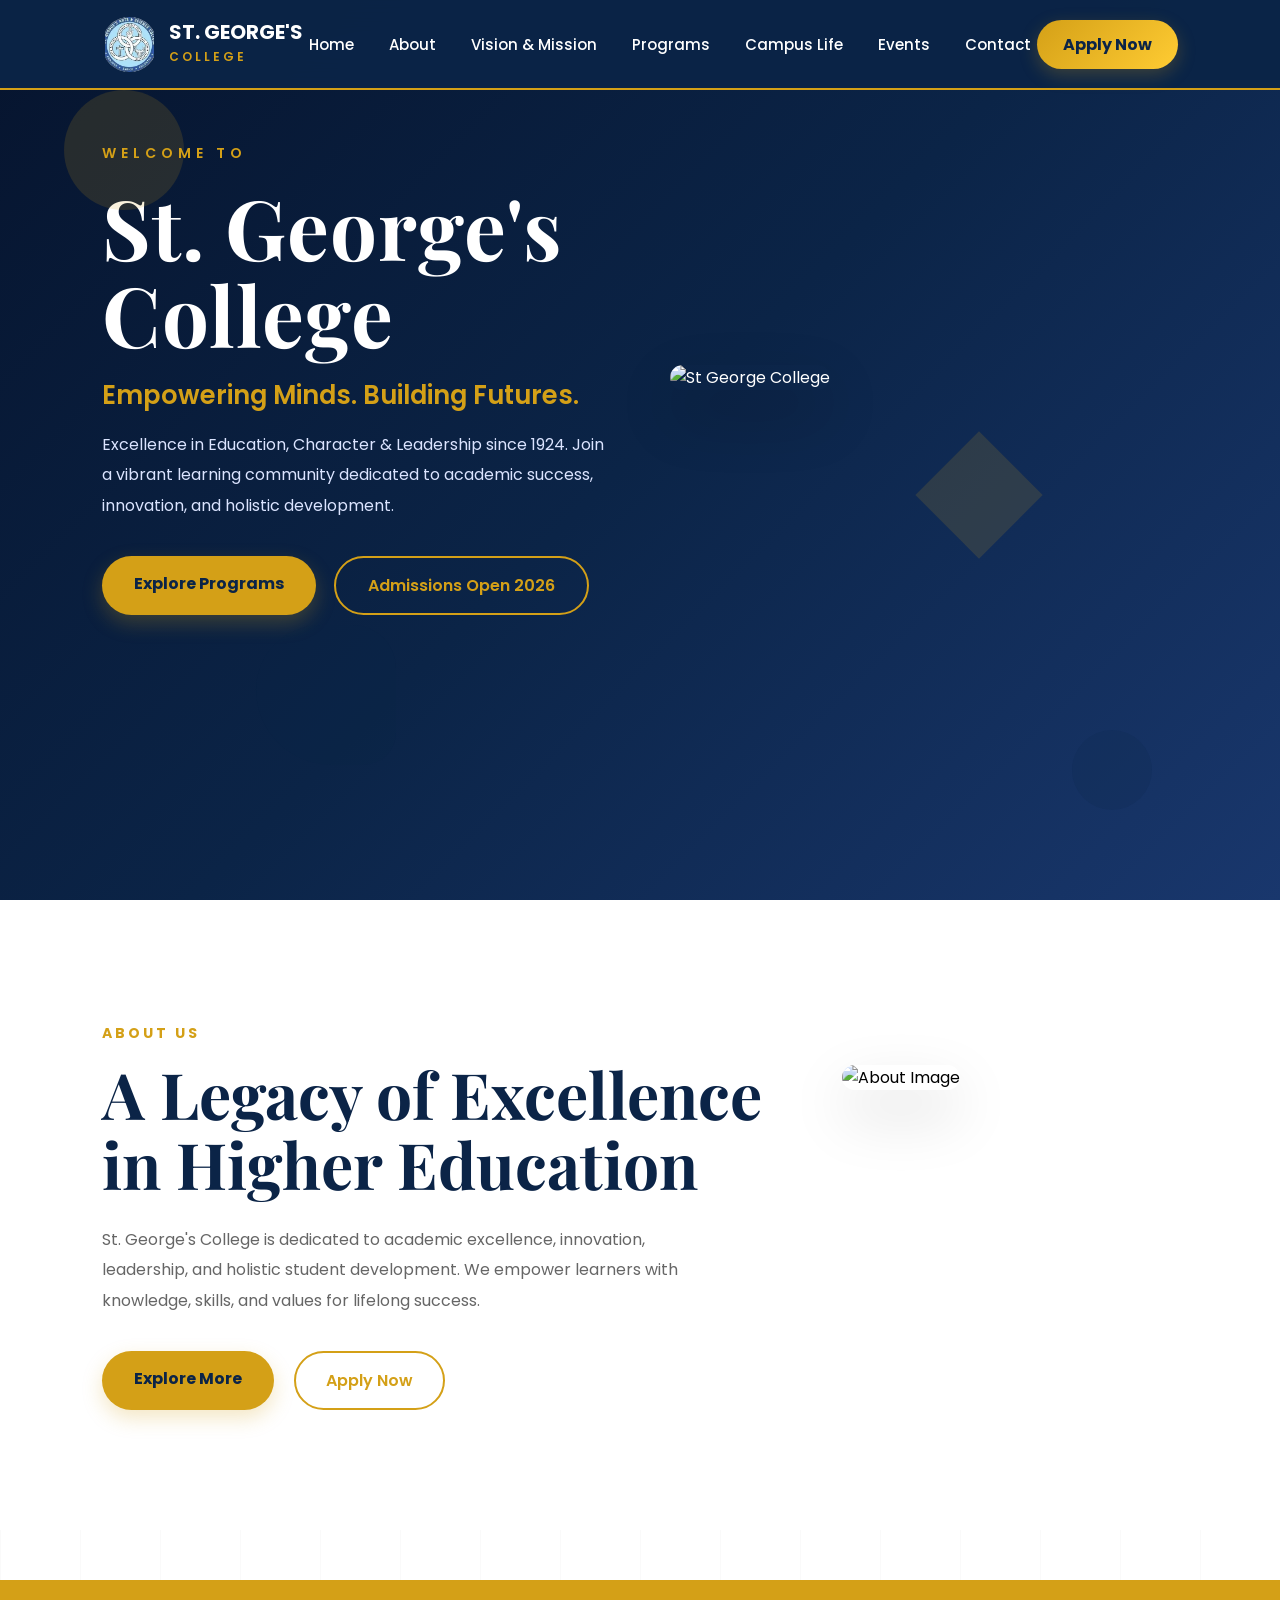
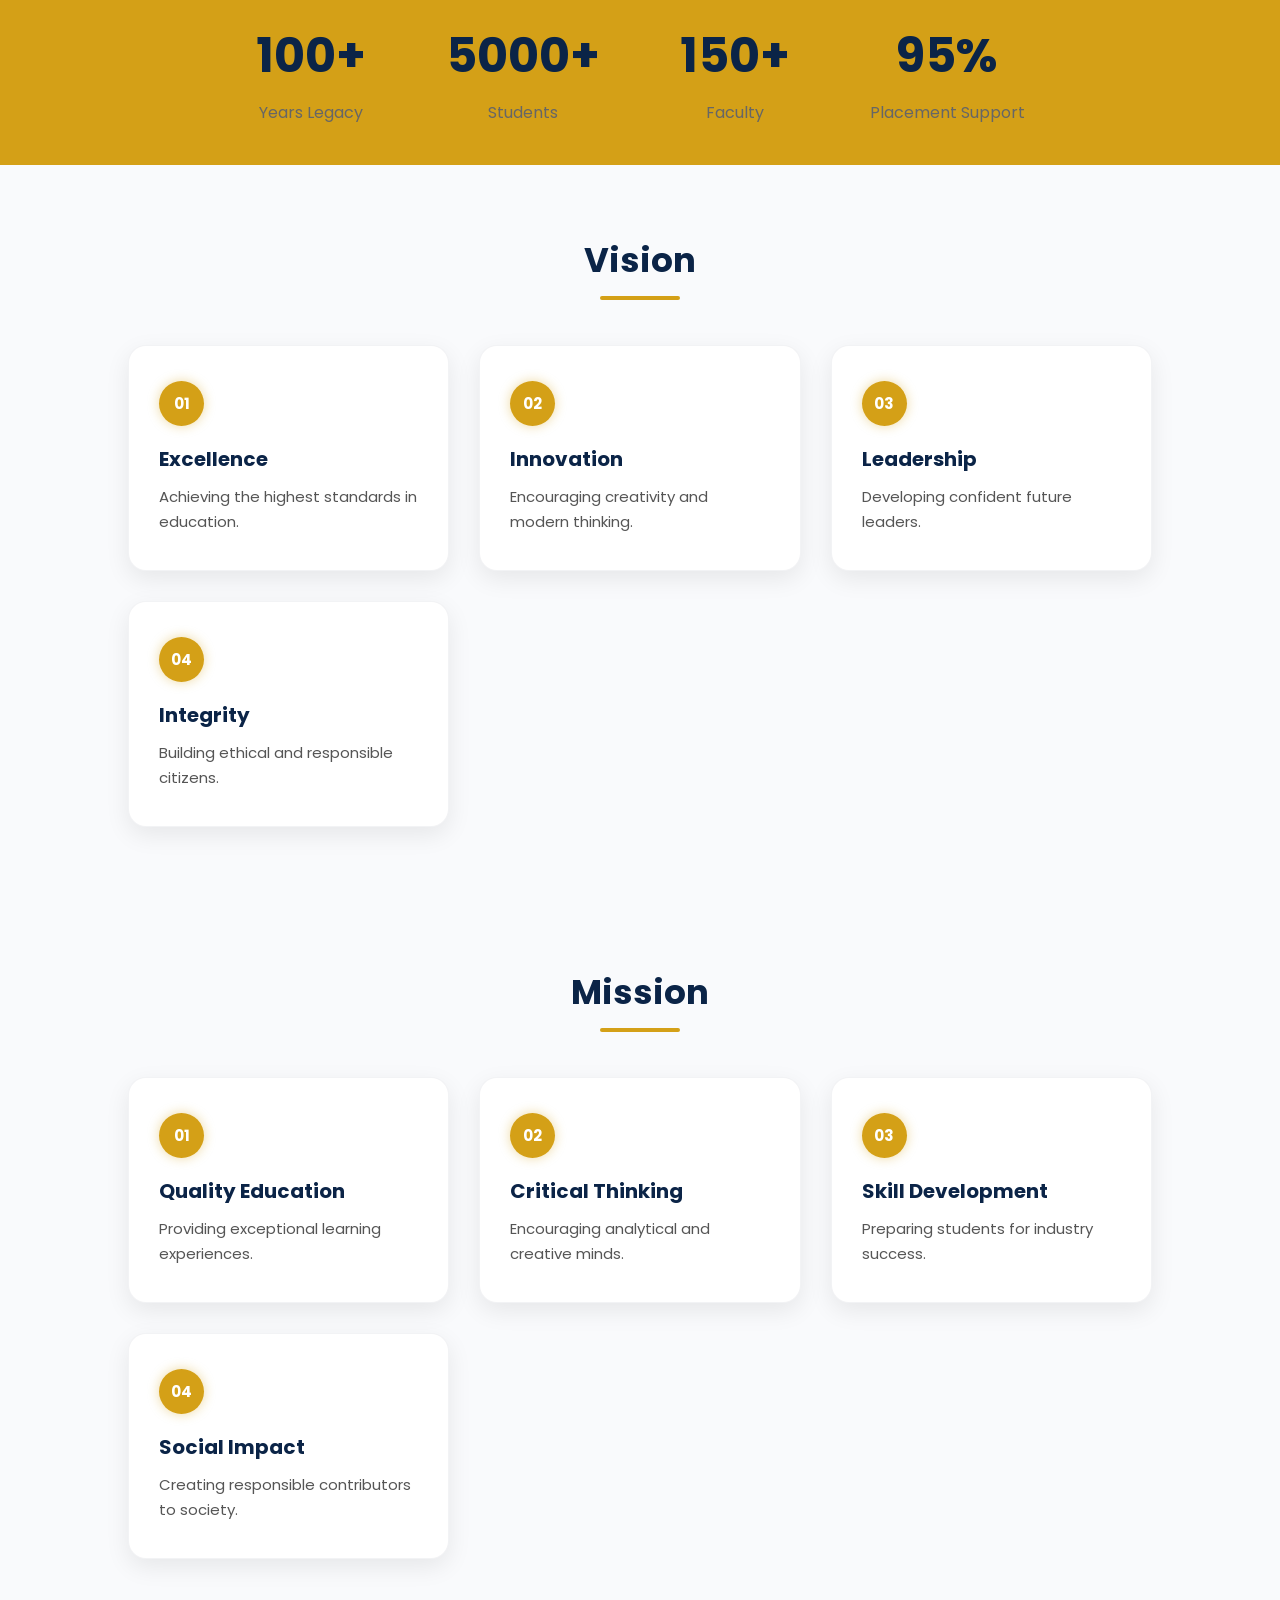
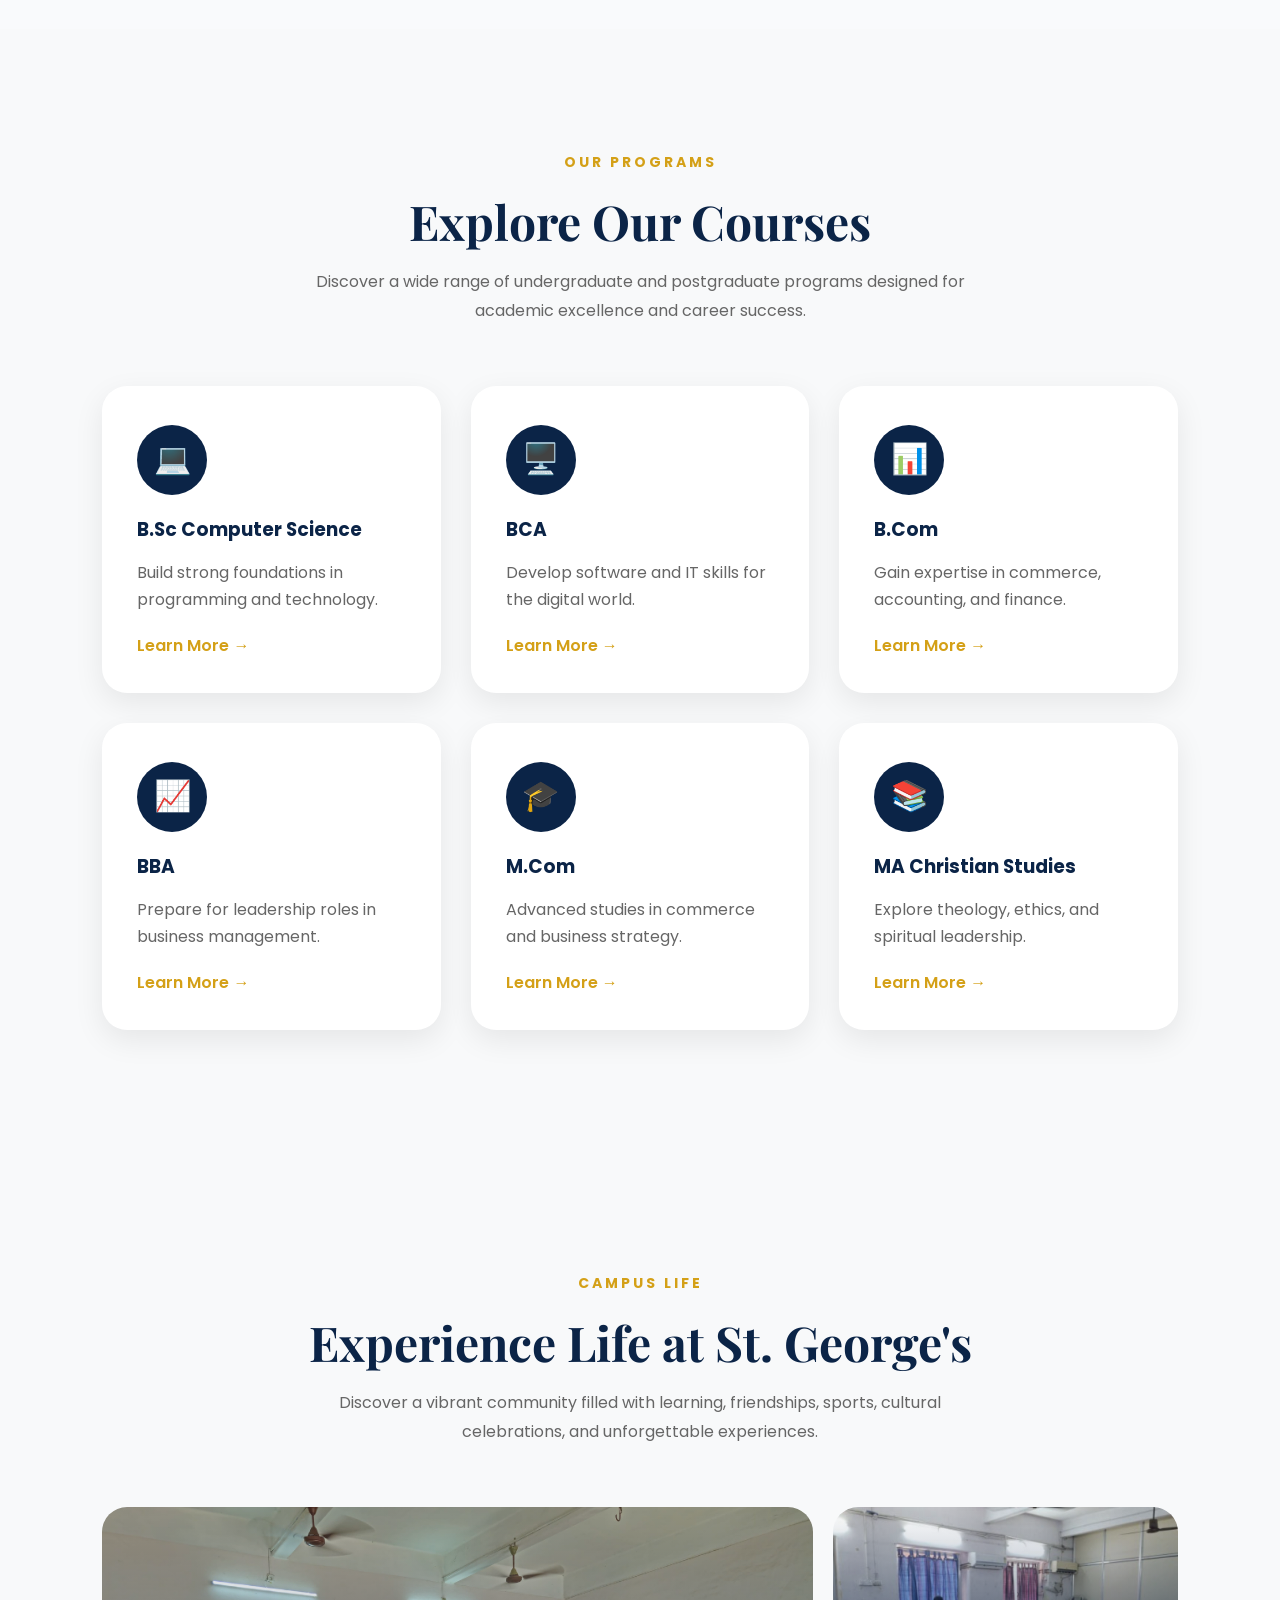
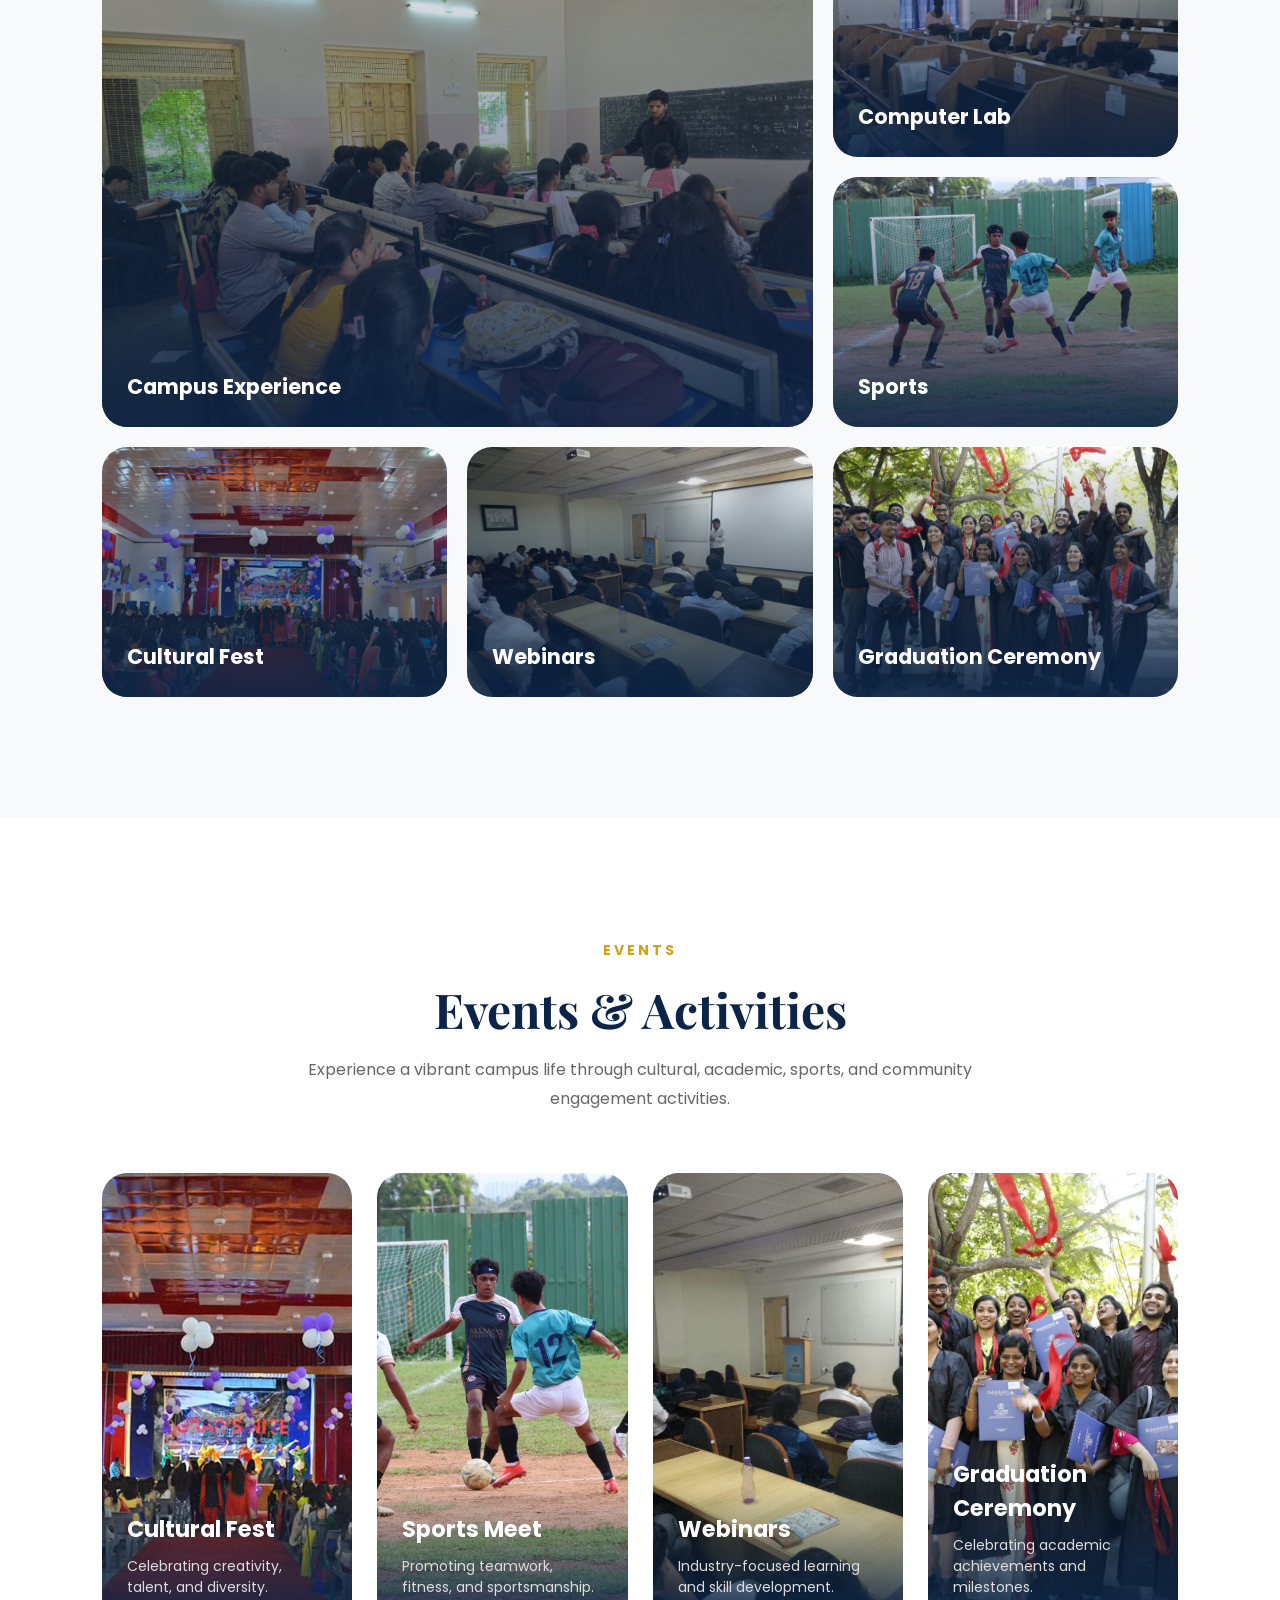
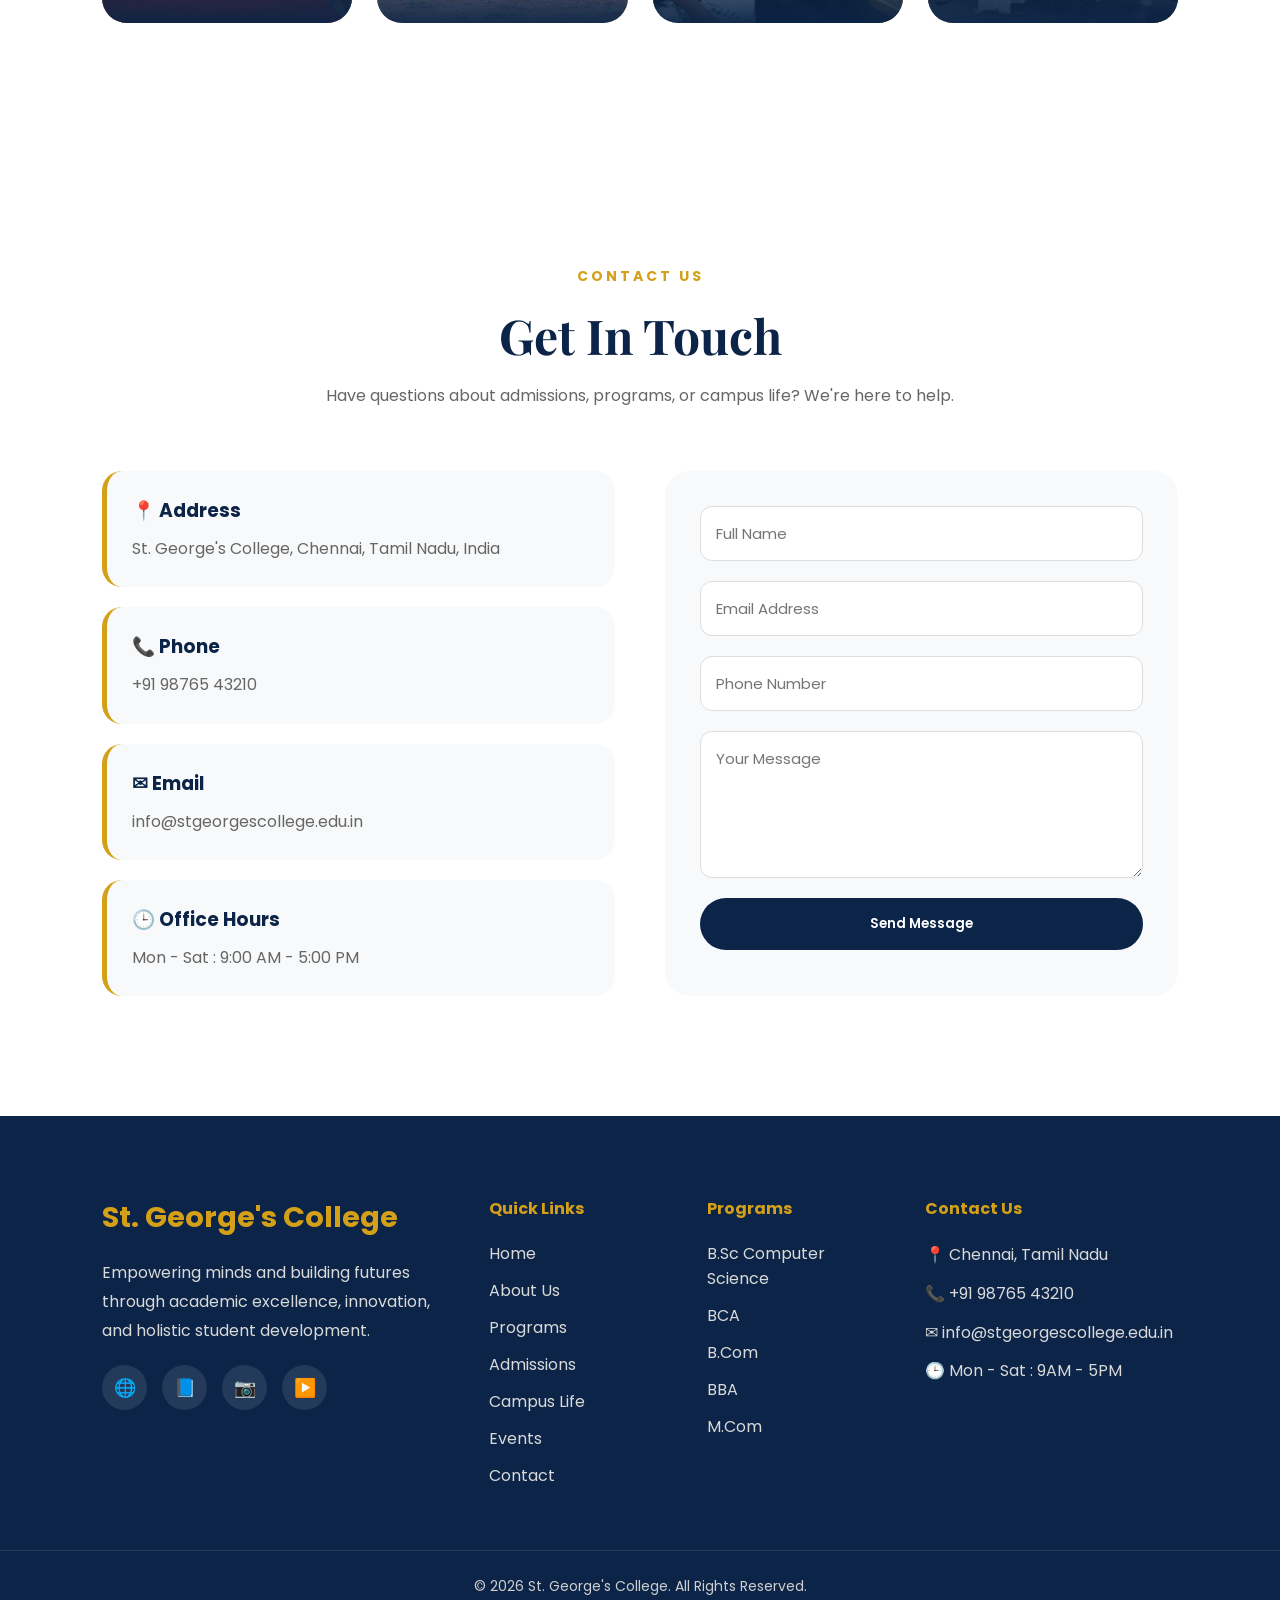
==== commit 258bcc93: "images added and updates css" ====
--- a/index.html
+++ b/index.html
@@ -19,7 +19,7 @@
     </div>
 
     <nav>
-        <ul class="nav-links">
+        <ul class="nav-links" id="navLinks">
             <li><a href="#">Home</a></li>
             <li><a href="#About">About</a></li>
             <li><a href="#Vision">Vision & Mission</a></li>
@@ -35,8 +35,8 @@
         Apply Now
     </a>
 
-    <div class="menu-toggle">
-        ☰
+    <div class="menu-toggle" id="menuToggle">
+    ☰
     </div>
 
 </header>
@@ -85,11 +85,18 @@
         <!-- RIGHT IMAGE -->
         <div class="hero-image">
             <img
-                src="img/hero1.webp"
+                src="img/img1.png"
                 alt="St George College">
         </div>
 
     </div>
+
+    <div class="hero-shapes">
+    <span class="shape circle"></span>
+    <span class="shape circle2"></span>
+    <span class="shape square"></span>
+    <span class="shape blob"></span>
+</div>
 
     <!-- STATS -->
     <!-- <div class="stats-container">
@@ -119,7 +126,7 @@
 
 <!-- ABOUT SECTION -->
 
-<section class="about reveal" id="About">
+<!-- <section class="about reveal" id="About">
 
     <div class="about-content">
 
@@ -131,6 +138,10 @@
             A Legacy of Excellence
             in Higher Education
         </h2>
+
+        <div class="about-image reveal-left" >
+        <img src="img/hero1.webp" alt="img">
+    </div>
 
         <p>
             St. George's College is dedicated to
@@ -152,8 +163,42 @@
 
     </div>
 
-    <div class="about-image" id="about-image reveal-left">
-        <img src="img/hero1.webp">
+    
+
+
+</section> -->
+
+
+<section class="about" id="About">
+
+  <div class="about-container">
+    <!-- LEFT SIDE -->
+    <div class="about-content">
+
+        <span class="about-tag">ABOUT US</span>
+
+        <h2>
+            A Legacy of Excellence<br>
+            in Higher Education
+        </h2>
+
+        <p>
+            St. George's College is dedicated to academic excellence, innovation, leadership,
+            and holistic student development. We empower learners with knowledge, skills,
+            and values for lifelong success.
+        </p>
+
+        <div class="about-buttons">
+            <a href="#" class="btn-primary">Explore More</a>
+            <a href="#" class="btn-outline">Apply Now</a>
+        </div>
+    </div>
+
+    </div>
+
+    <!-- RIGHT SIDE -->
+    <div class="about-image">
+        <img src="img/img1.png" alt="About Image">
     </div>
 
 </section>
@@ -183,8 +228,8 @@
 
 <!-- VISION & MISSION SECTION -->
 <section class="vision-mission reveal" id="Vision">
-<div class="vm-block" >
-
+
+<div class="vm-block">
     <h2>Vision</h2>
 
     <div class="vm-grid">
@@ -249,6 +294,7 @@
     </div>
 
 </div>
+</section>
 
 <section class="courses reveal" id="Programs">
 
@@ -324,7 +370,7 @@
     <div class="gallery-grid">
 
         <div class="gallery-item large">
-            <img src="img/students.jpg" alt="">
+            <img src="img/student.png" alt="">
             <div class="overlay">
                 <h3>Campus Experience</h3>
             </div>
@@ -338,7 +384,7 @@
         </div> -->
 
         <div class="gallery-item">
-            <img src="img/lab.jpg" alt="">
+            <img src="img/labbb.png" alt="">
             <div class="overlay">
                 <h3>Computer Lab</h3>
             </div>
@@ -612,6 +658,27 @@
 });
 </script>
 <script>
+const toggle = document.getElementById("menuToggle");
+const nav = document.getElementById("navLinks");
+
+// open/close toggle
+toggle.addEventListener("click", () => {
+    nav.classList.toggle("active");
+
+    if(nav.classList.contains("active")){
+        toggle.innerHTML = "✖";
+    } else {
+        toggle.innerHTML = "☰";
+    }
+});
+
+// 🔥 AUTO CLOSE WHEN CLICKING ANY LINK
+document.querySelectorAll(".nav-links a").forEach(link => {
+    link.addEventListener("click", () => {
+        nav.classList.remove("active");
+        toggle.innerHTML = "☰";
+    });
+});
 
 const stats = document.querySelectorAll('.stat');
 
--- a/styles.css
+++ b/styles.css
@@ -9,10 +9,23 @@
     --text-light:#dbe4ff;
 }
 
-*{
-    margin:0;
-    padding:0;
-    box-sizing:border-box;
+* {
+    margin: 0;
+    padding: 0;
+    box-sizing: border-box;
+    font-family: 'Poppins', sans-serif;
+}
+
+section {
+    width: 100%;
+    overflow: hidden;
+}
+
+.container {
+    width: 100%;
+    max-width: 1200px;
+    margin: auto;
+    padding: 0 8%;
 }
 
 html{
@@ -23,6 +36,21 @@
     font-family:'Poppins',sans-serif;
     background:#fff;
     overflow-x:hidden;
+}
+body {
+    background-color: #ffffff;
+    background-image:
+        linear-gradient(rgba(0,0,0,0.02) 1px, transparent 1px),
+        linear-gradient(90deg, rgba(0,0,0,0.02) 1px, transparent 1px);
+    background-size: 80px 80px;
+}
+
+body::before {
+    content: "";
+    position: fixed;
+    inset: 0;
+    background: radial-gradient(circle at top left, rgba(11,36,71,0.05), transparent 60%);
+    pointer-events: none;
 }
 
 /* =========================
@@ -164,6 +192,54 @@
     }
 }
 
+/* ===== MOBILE NAV FIX ===== */
+@media (max-width: 900px){
+
+    .nav-links{
+        position: absolute;
+        top: 90px;
+        left: 0;
+        width: 100%;
+        background: rgba(11,36,71,0.98);
+        flex-direction: column;
+        gap: 0;
+        display: none;   /* hidden by default */
+        padding: 10px 0;
+        z-index: 999;
+    }
+
+    .nav-links li{
+        text-align: center;
+        padding: 15px 0;
+        border-bottom: 1px solid rgba(255,255,255,0.1);
+    }
+
+    .nav-links a{
+        font-size: 16px;
+    }
+
+    /* 🔥 THIS IS THE MAIN FIX */
+    .nav-links.active{
+        display: flex;
+        animation: slideDown 0.3s ease;
+    }
+
+    /* animation */
+    @keyframes slideDown{
+        from{
+            opacity: 0;
+            transform: translateY(-10px);
+        }
+        to{
+            opacity: 1;
+            transform: translateY(0);
+        }
+    }
+
+    .menu-toggle{
+        display: block;
+    }
+}
 /* =========================
    HERO SECTION
 ========================= */
@@ -311,11 +387,108 @@
     transform:scale(1.03);
 }
 
+
+
+.hero {
+    position: relative;
+    overflow: hidden;
+}
+
+/* base shape */
+.shape {
+    position: absolute;
+    opacity: 0.15;
+    z-index: 0;
+    animation: floatShape 8s ease-in-out infinite;
+}
+
+.circle {
+    width: 120px;
+    height: 120px;
+    background: #D4A017;
+    border-radius: 50%;
+    top: 10%;
+    left: 5%;
+    animation-duration: 10s;
+}
+.circle2 {
+    width: 80px;
+    height: 80px;
+    background: #0B2447;
+    border-radius: 50%;
+    bottom: 10%;
+    right: 10%;
+    animation-duration: 7s;
+}
+.square {
+    width: 90px;
+    height: 90px;
+    background: #D4A017;
+    top: 50%;
+    right: 20%;
+    transform: rotate(45deg);
+    animation-duration: 9s;
+}
+.blob {
+    width: 140px;
+    height: 140px;
+    background: #0B2447;
+    border-radius: 60% 40% 30% 70%;
+    bottom: 15%;
+    left: 20%;
+    animation-duration: 12s;
+}
+
+/* floating animation */
+@keyframes floatShape {
+    0% { transform: translateY(0) translateX(0) rotate(0deg); }
+    50% { transform: translateY(-30px) translateX(20px) rotate(180deg); }
+    100% { transform: translateY(0) translateX(0) rotate(360deg); }
+}
+
+/* animations */
+
+@keyframes heroFloat {
+    0% {
+        transform: translateY(0px);
+    }
+    50% {
+        transform: translateY(-20px);
+    }
+    100% {
+        transform: translateY(0px);
+    }
+}
+.hero-image img {
+    animation: heroFloat 5s ease-in-out infinite;
+}
+@keyframes heroFloatSmooth {
+    0% {
+        transform: translateY(0px) scale(1);
+    }
+    50% {
+        transform: translateY(-25px) scale(1.03);
+    }
+    100% {
+        transform: translateY(0px) scale(1);
+    }
+}
+.hero-image img {
+    animation: heroFloatSmooth 6s ease-in-out infinite;
+}
+.hero-image img {
+    animation: heroFloatSmooth 6s ease-in-out infinite;
+    box-shadow: 0 25px 60px rgba(0,0,0,0.2);
+}
+.hero-image img:hover {
+    transform: scale(1.05);
+}
+
 /* =========================
    STATS (UPGRADED GLASS STYLE)
 ========================= */
 
-.stats-container{
+/* .stats-container{
     display:grid;
     grid-template-columns:repeat(4,1fr);
     gap:20px;
@@ -347,7 +520,7 @@
 .stat-card p{
     color:white;
     font-size:15px;
-}
+} */
 
 /* =========================
    RESPONSIVE
@@ -383,6 +556,7 @@
     .hero{
         padding:120px 20px 60px;
     }
+   
 
     .hero h1{
         font-size:3rem;
@@ -417,7 +591,47 @@
     }
 }
 
-
+/* animations */
+
+@keyframes floatUpDown {
+    0% {
+        transform: translateY(0px);
+    }
+    50% {
+        transform: translateY(-15px);
+    }
+    100% {
+        transform: translateY(0px);
+    }
+}
+
+.about-image img {
+    animation: floatUpDown 4s ease-in-out infinite;
+}
+
+@keyframes floatSmooth {
+    0% {
+        transform: translateY(0px) scale(1);
+    }
+    50% {
+        transform: translateY(-20px) scale(1.02);
+    }
+    100% {
+        transform: translateY(0px) scale(1);
+    }
+}
+
+.about-image img {
+    animation: floatSmooth 5s ease-in-out infinite;
+}
+
+.about-image img {
+    transition: transform 0.4s ease;
+}
+
+.about-image img:hover {
+    transform: scale(1.05);
+}
 
 /* ==========================
    ABOUT SECTION
@@ -488,6 +702,7 @@
 
 .about-image{
     flex:1;
+    min-height:300px;
 }
 
 .about-image img{
@@ -688,6 +903,8 @@
     }
 }
 
+
+
 /* ==========================
    COURSES
 ========================== */
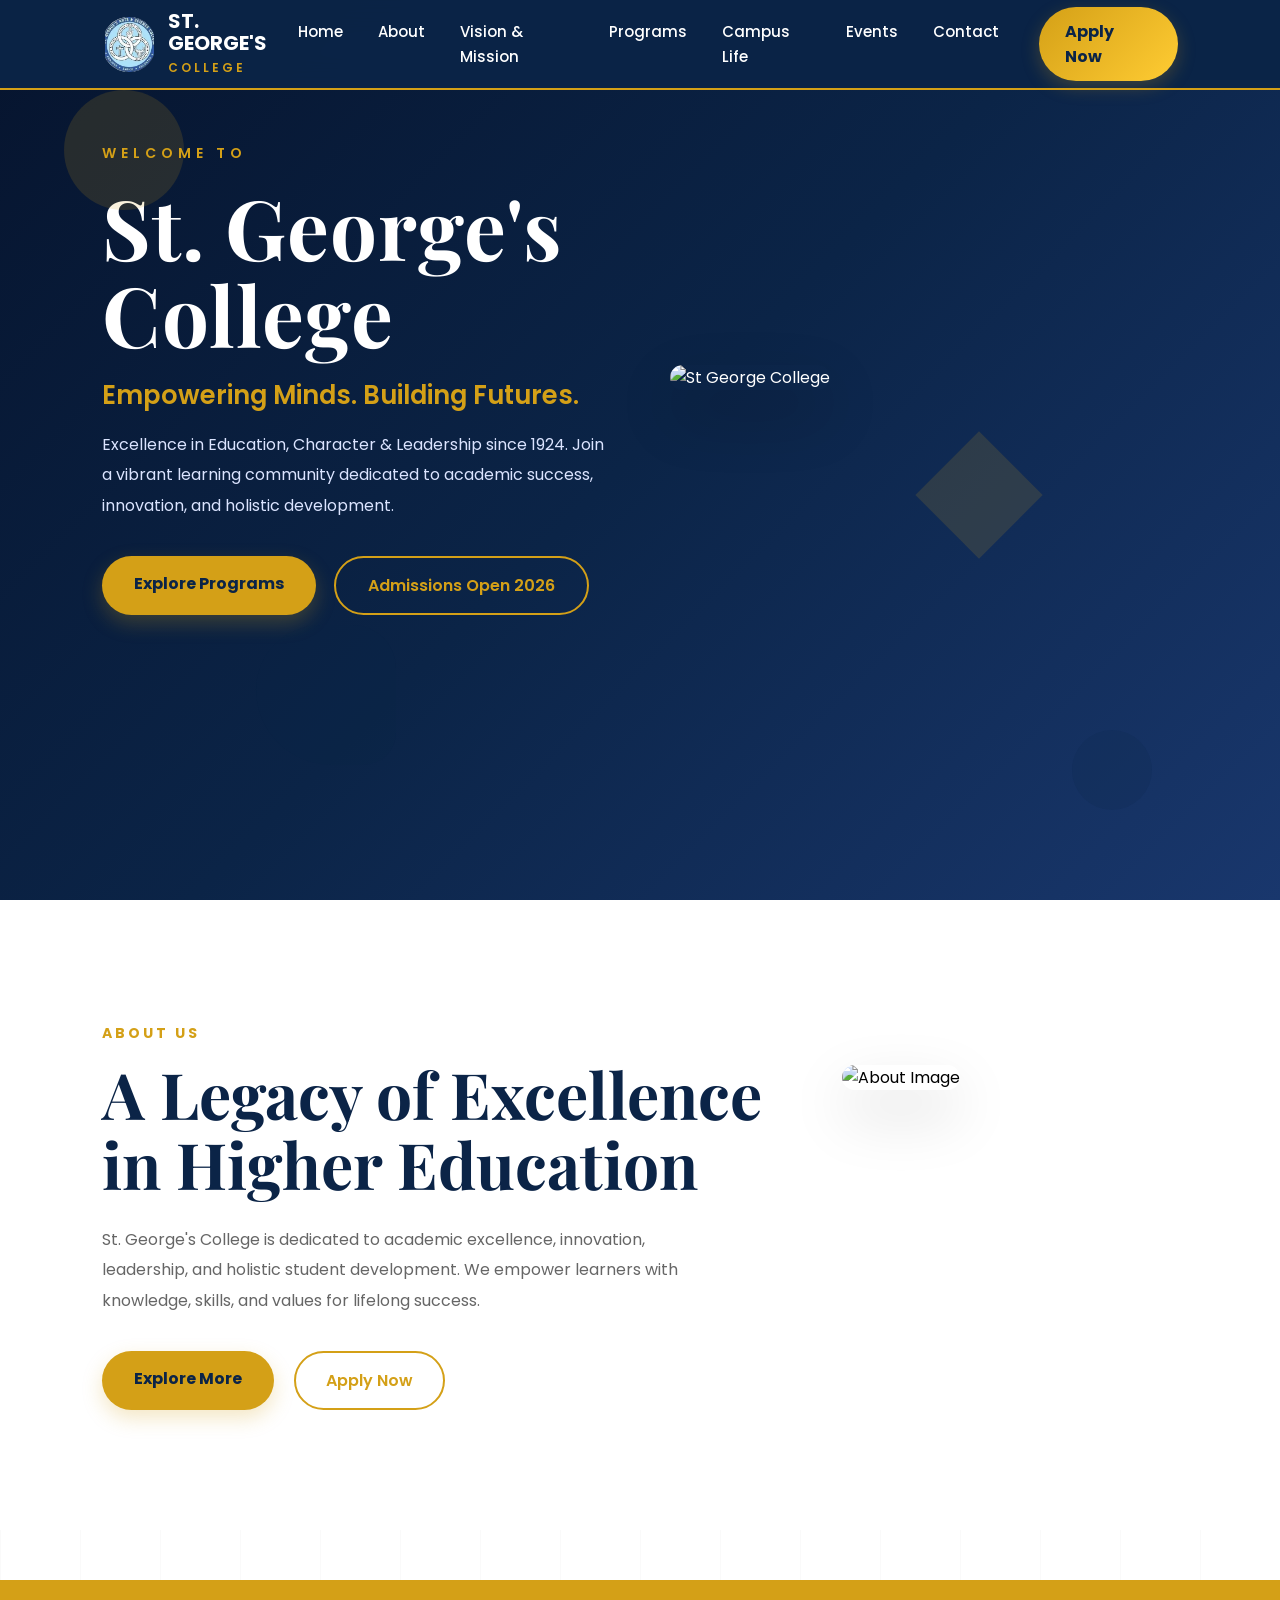
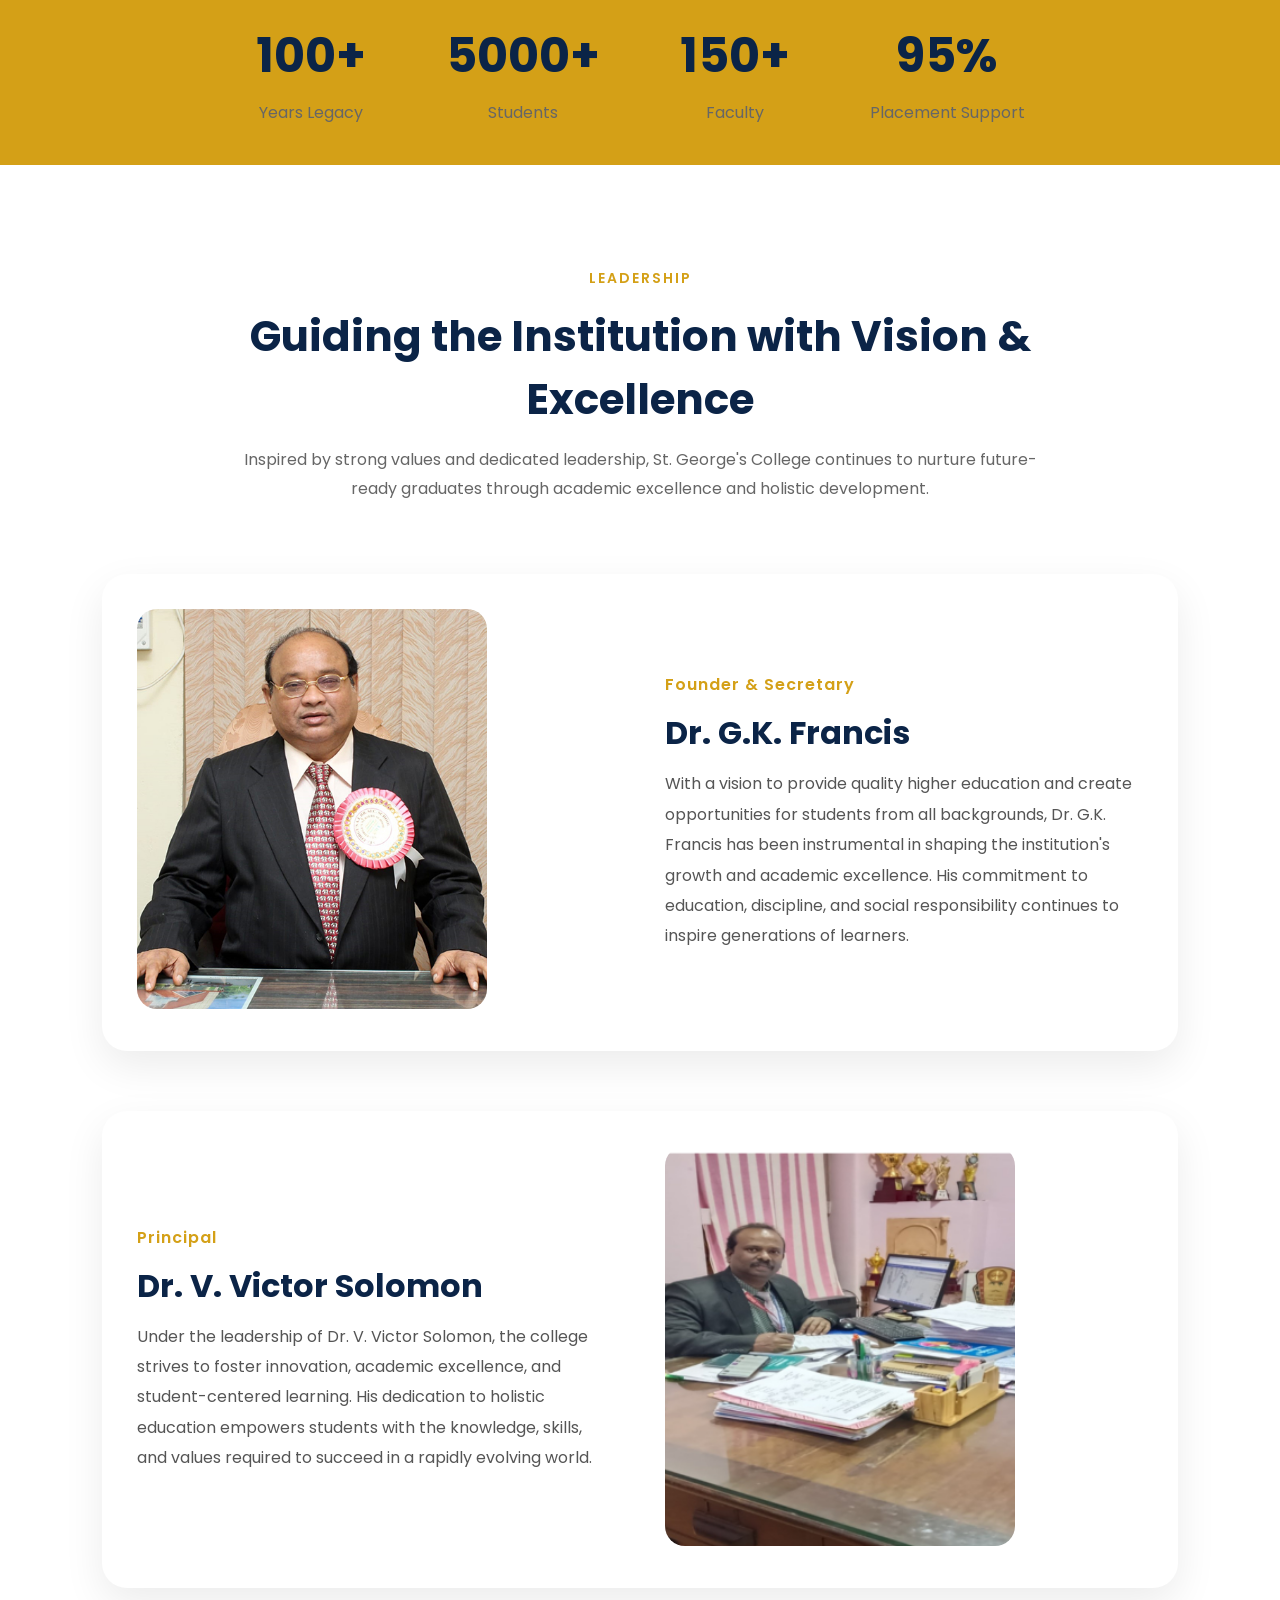
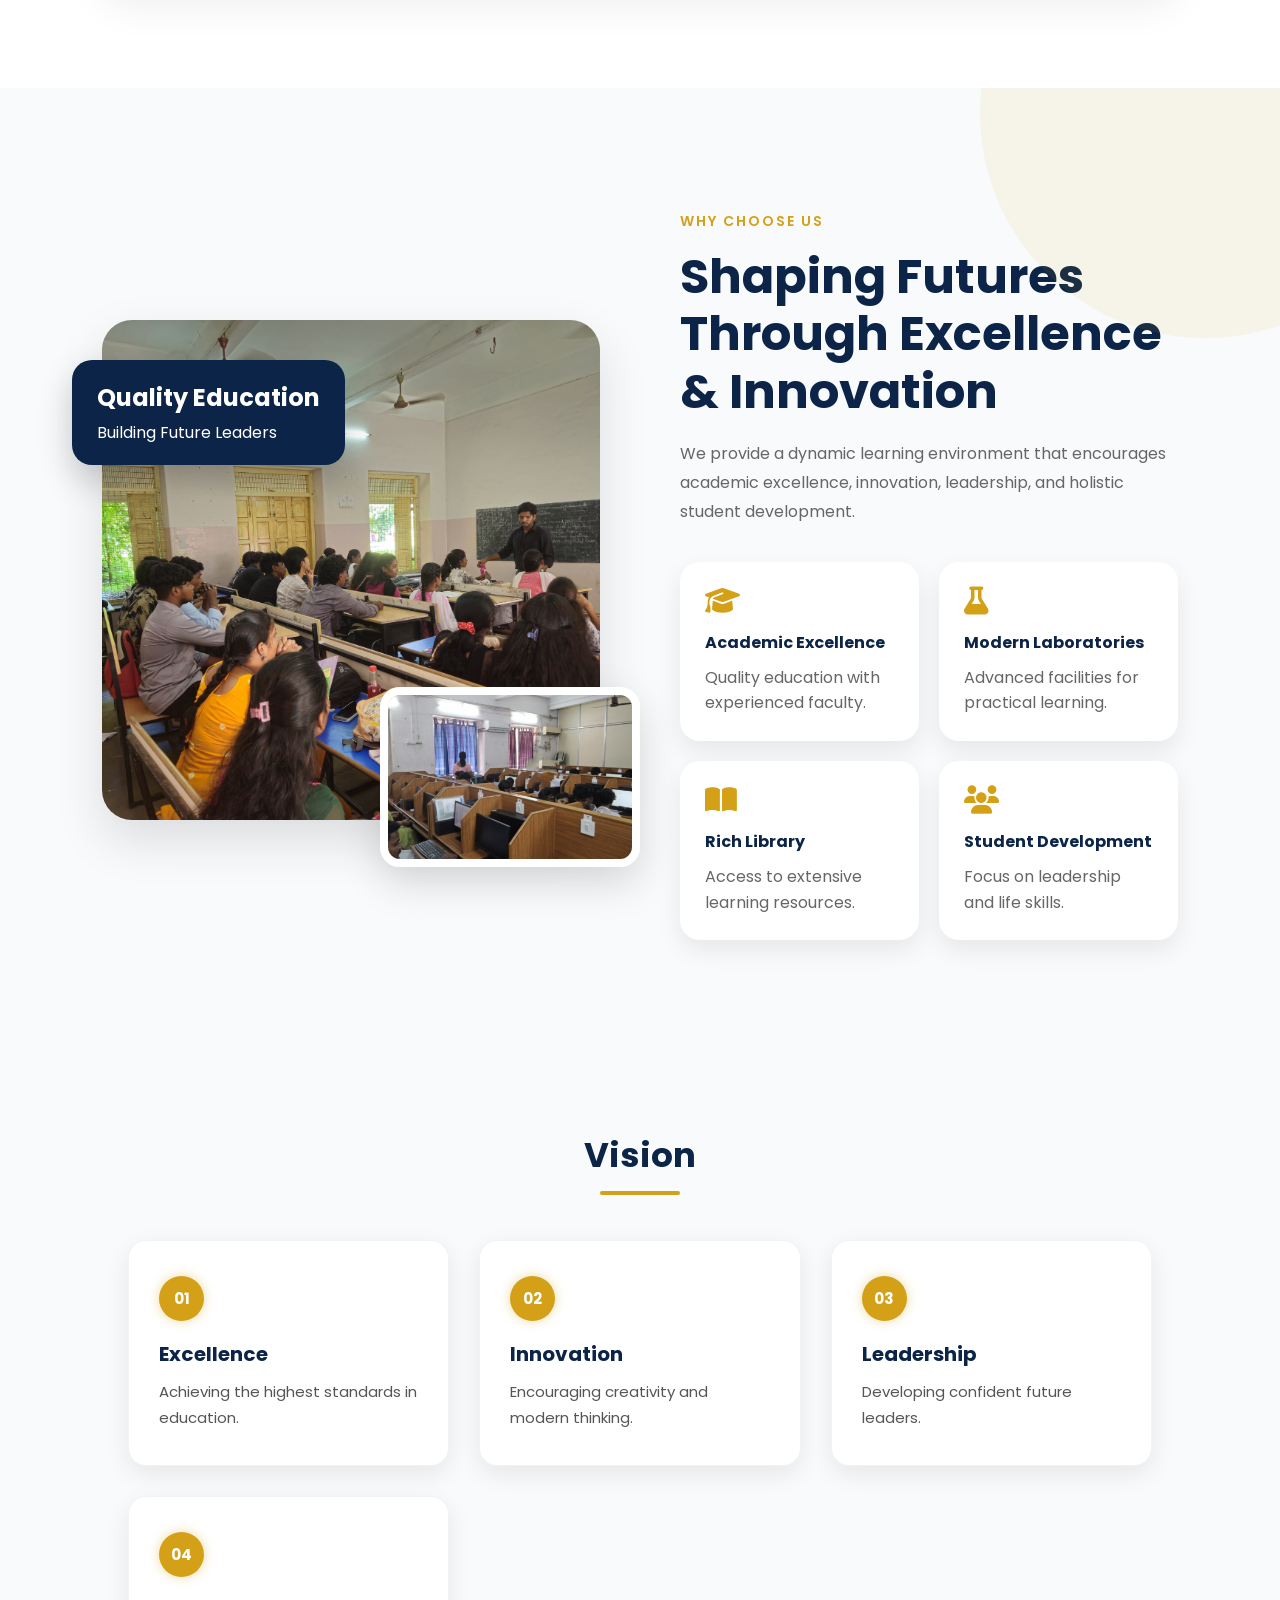
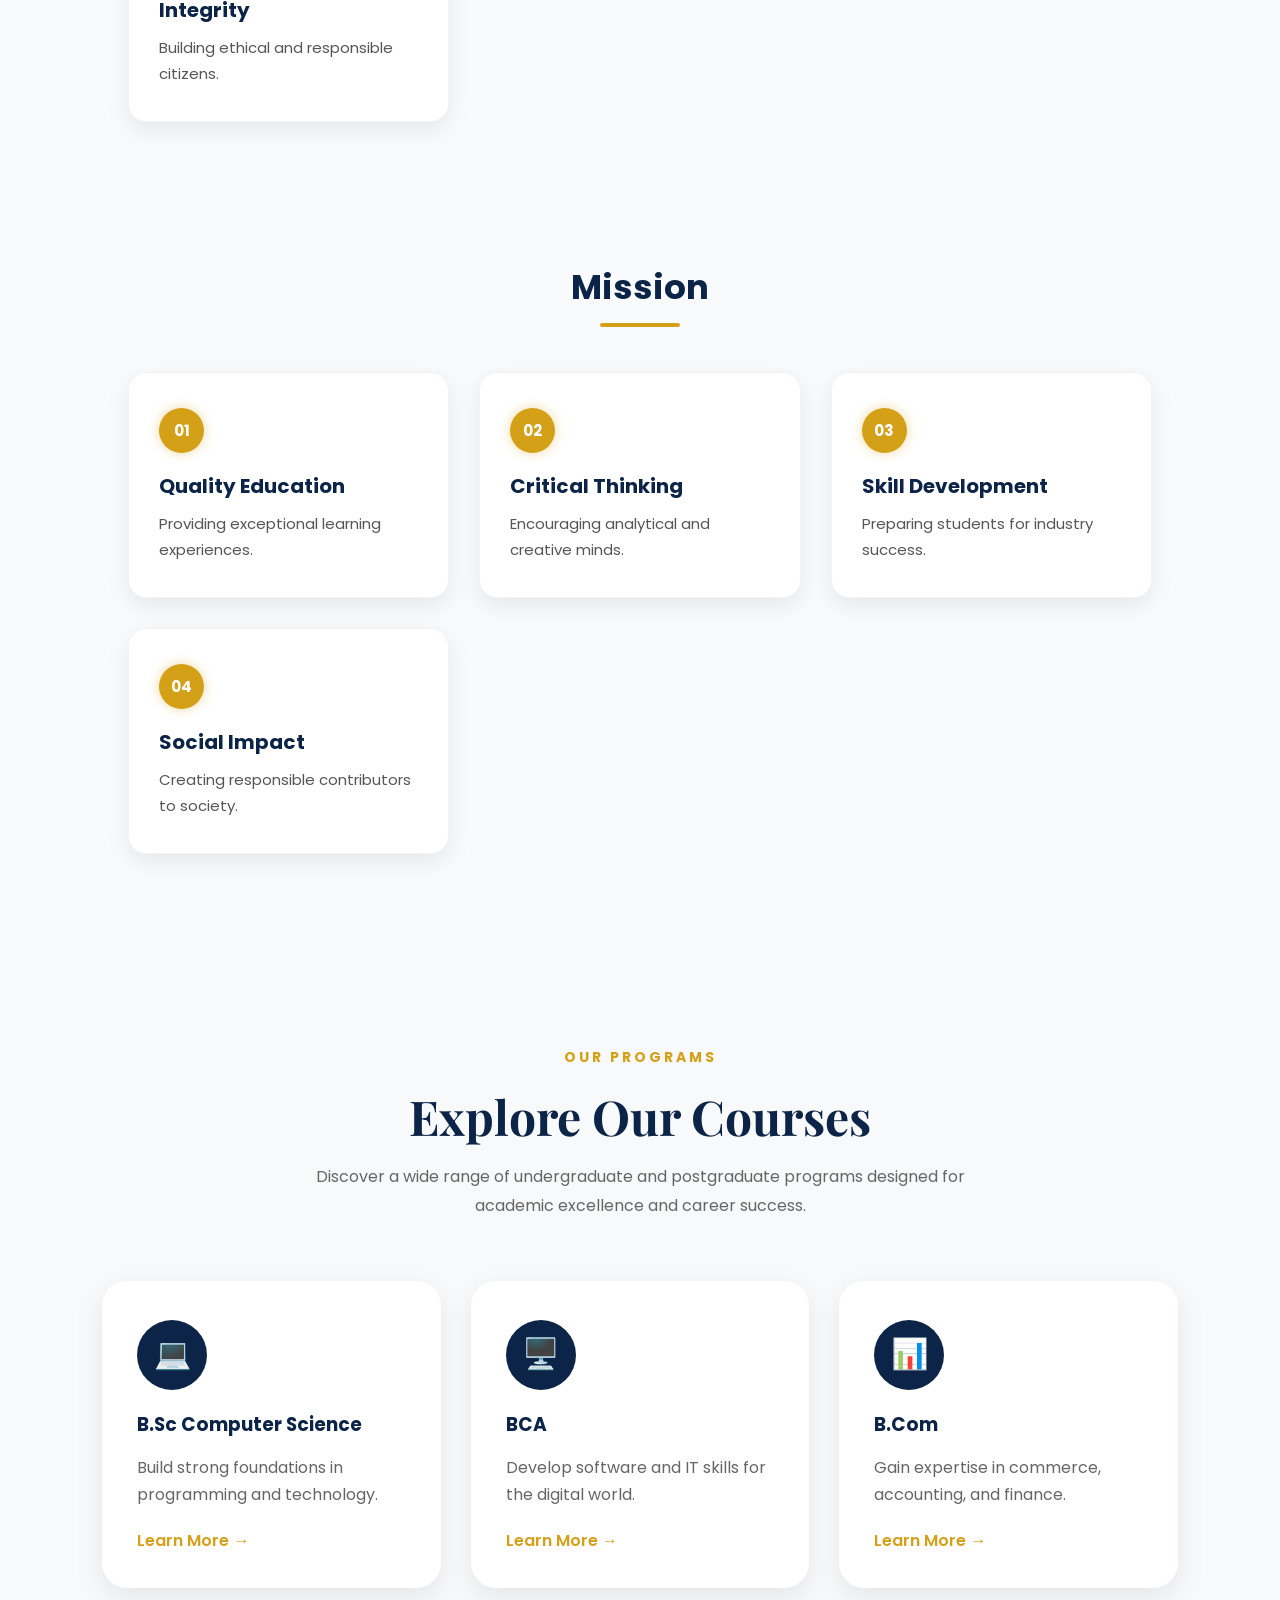
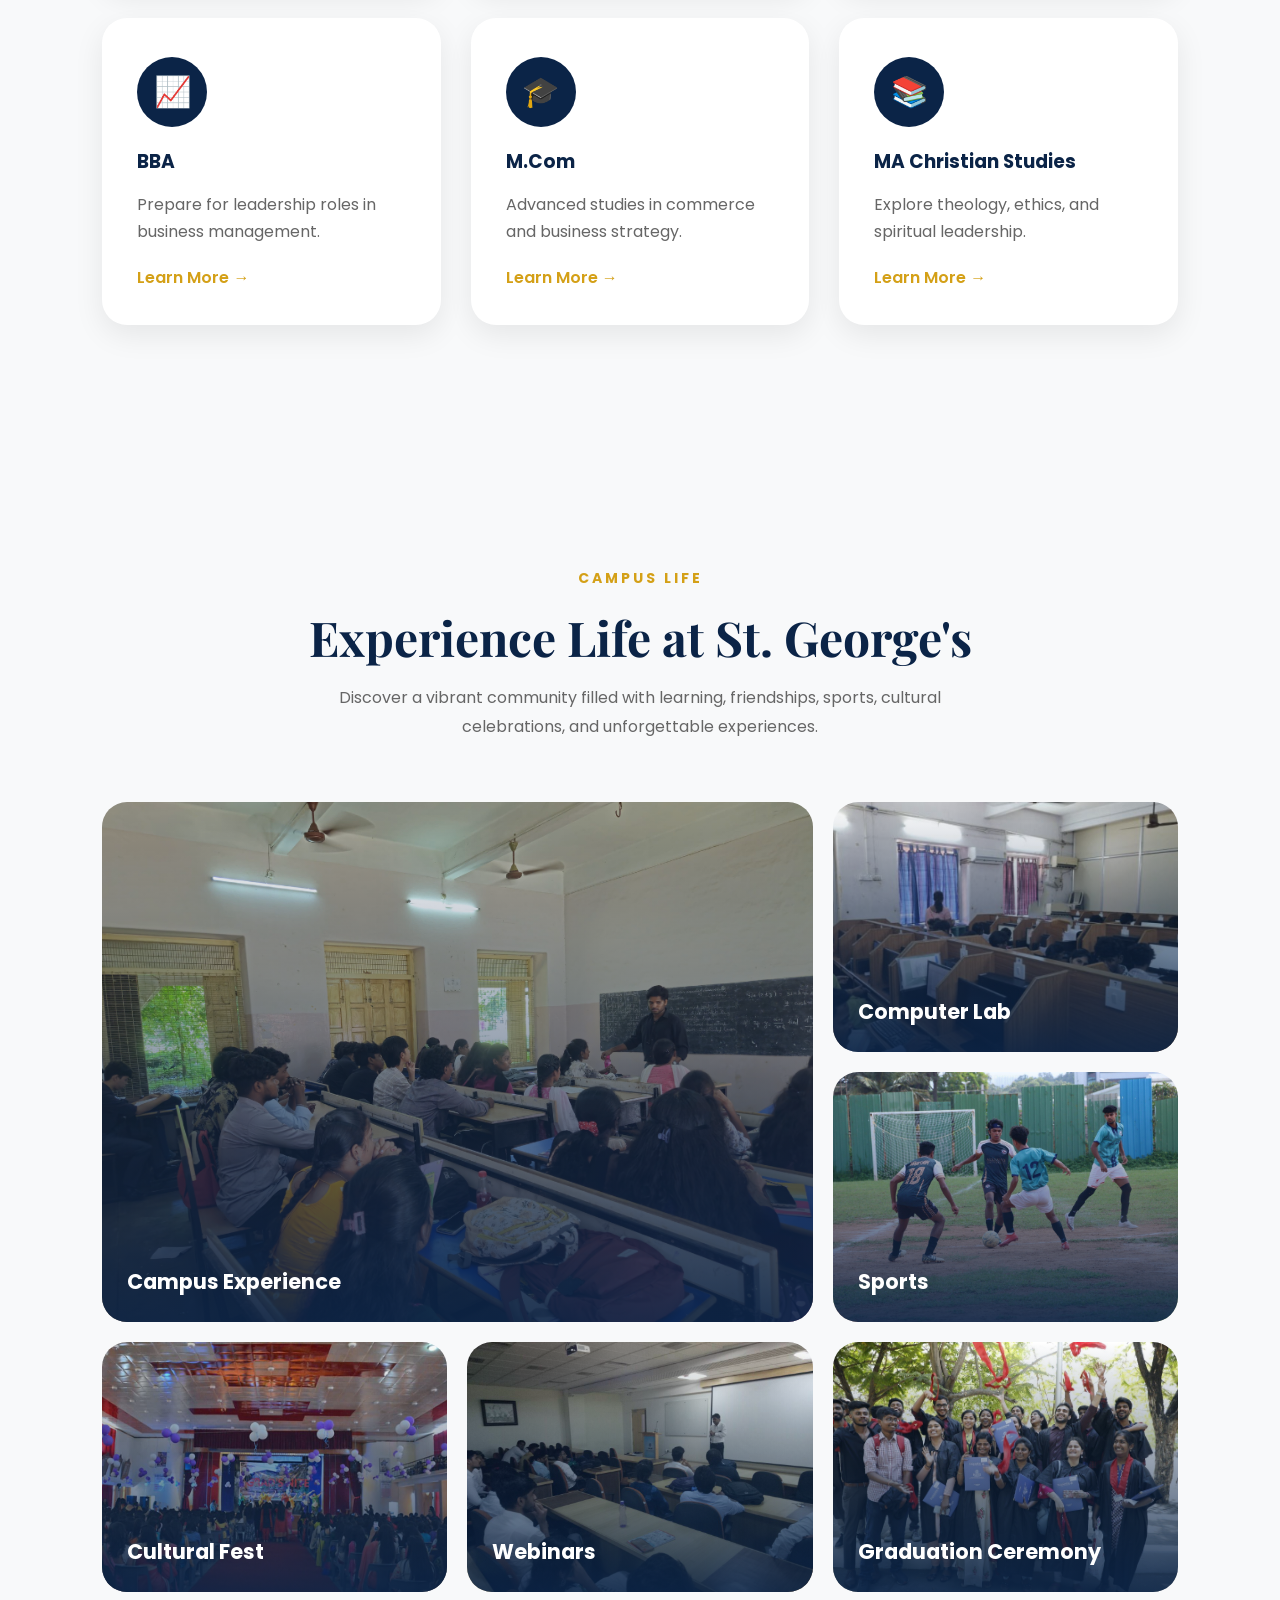
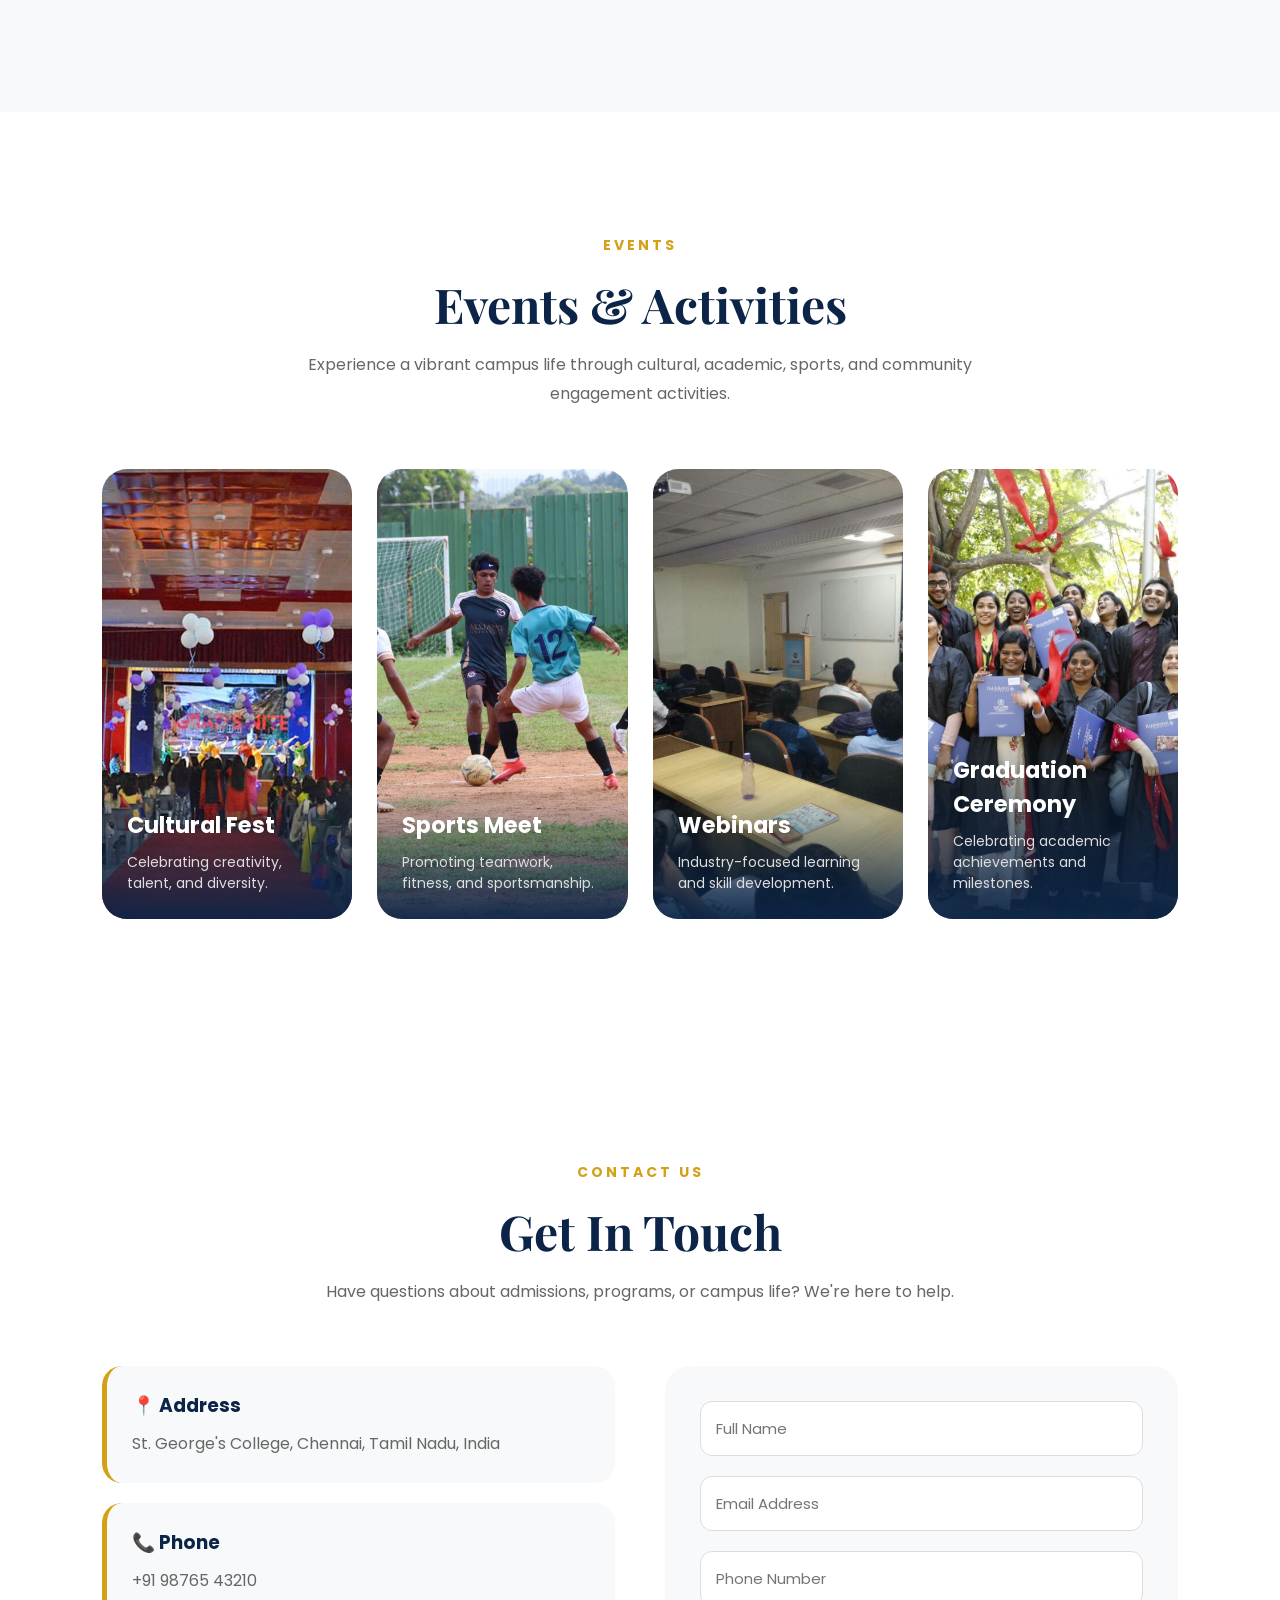
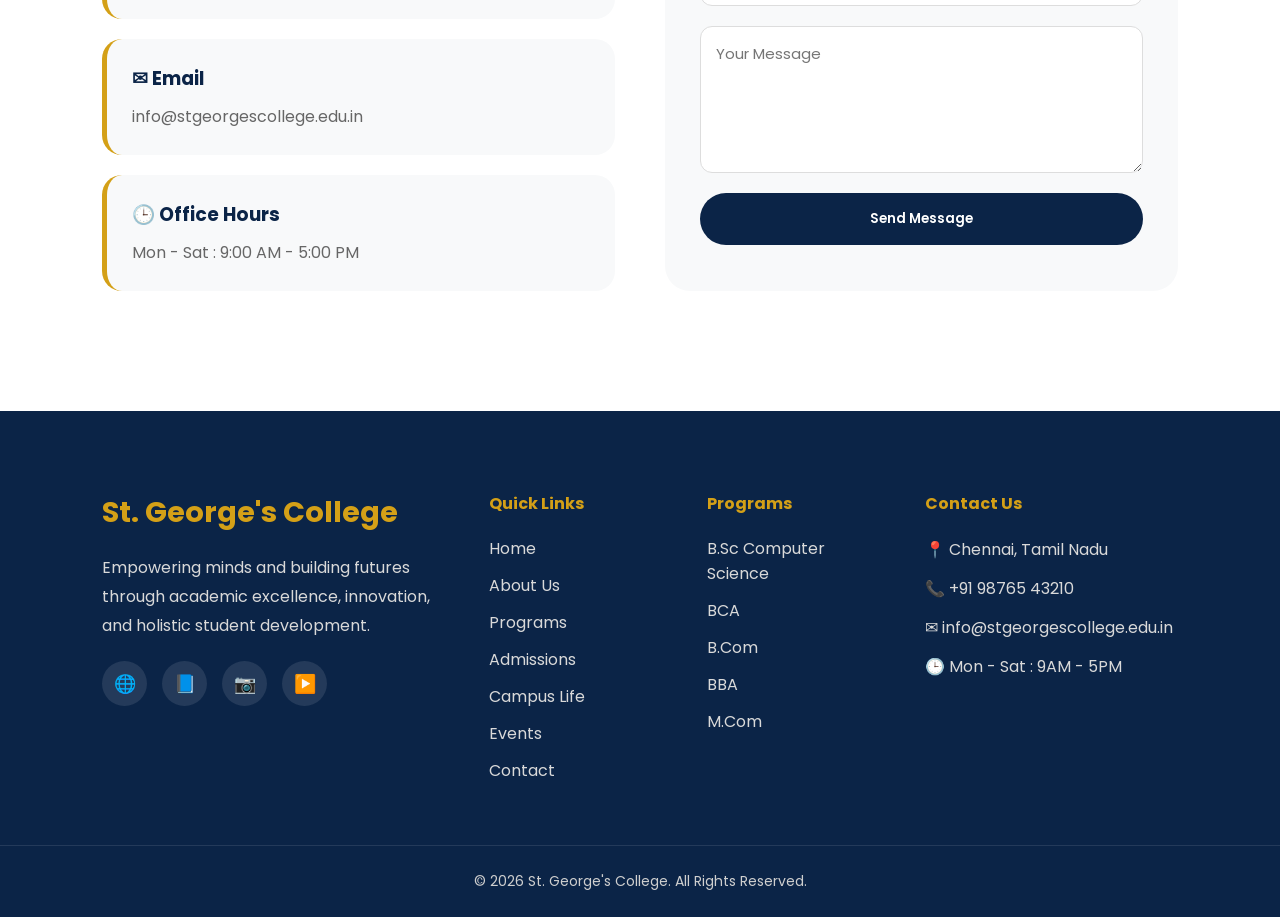
==== commit fd1aa45e: "why us , leadership sections added" ====
--- a/index.html
+++ b/index.html
@@ -5,9 +5,10 @@
     <meta name="viewport" content="width=device-width, initial-scale=1.0">
     <title>Document</title>
     <link rel="stylesheet" href="styles.css">
+    <link rel="stylesheet"
+href="https://cdnjs.cloudflare.com/ajax/libs/font-awesome/6.5.1/css/all.min.css">
 </head>
 <body>
-    <!-- NAVBAR -->
 <header class="navbar">
 
     <div class="logo">
@@ -39,7 +40,8 @@
     ☰
     </div>
 
-</header>
+</header>    <!-- NAVBAR -->
+
     <!-- HERO SECTION -->
 <section class="hero">
     <div class="hero-container">
@@ -222,6 +224,131 @@
     <div class="stat">
         <h3 class="counter" data-target="95">0</h3>
         <span>Placement Support</span>
+    </div>
+
+</section>
+
+<section class="leadership-section reveal" id="Leadership">
+
+    <div class="section-header">
+        <span class="section-tag">LEADERSHIP</span>
+        <h2>Guiding the Institution with Vision & Excellence</h2>
+        <p>
+            Inspired by strong values and dedicated leadership,
+            St. George's College continues to nurture future-ready
+            graduates through academic excellence and holistic development.
+        </p>
+    </div>
+
+    <div class="leadership-container">
+
+        <!-- Founder -->
+
+        <div class="leader-card">
+            <div class="leader-image">
+                <img src="img/founder.jpg" alt="Founder">
+            </div>
+
+            <div class="leader-content">
+                <span>Founder & Secretary</span>
+                <h3>Dr. G.K. Francis</h3>
+
+                <p>
+                    With a vision to provide quality higher education
+                    and create opportunities for students from all
+                    backgrounds, Dr. G.K. Francis has been instrumental
+                    in shaping the institution's growth and academic
+                    excellence. His commitment to education, discipline,
+                    and social responsibility continues to inspire
+                    generations of learners.
+                </p>
+            </div>
+        </div>
+
+        <!-- Principal -->
+
+        <div class="leader-card reverse">
+            <div class="leader-image">
+                <img src="img/principle.png" alt="Principal">
+            </div>
+
+            <div class="leader-content">
+                <span>Principal</span>
+                <h3>Dr. V. Victor Solomon</h3>
+
+                <p>
+                    Under the leadership of Dr. V. Victor Solomon,
+                    the college strives to foster innovation,
+                    academic excellence, and student-centered learning.
+                    His dedication to holistic education empowers
+                    students with the knowledge, skills, and values
+                    required to succeed in a rapidly evolving world.
+                </p>
+            </div>
+        </div>
+
+    </div>
+
+</section>
+
+<section class="why-us reveal" id="WhyUs">
+
+    <div class="why-images">
+
+        <img src="img/home_class.png" class="img-main" alt="">
+        <img src="img/labbb.png" class="img-small" alt="">
+
+        <div class="experience-box">
+            <h3>Quality Education</h3>
+            <p>Building Future Leaders</p>
+        </div>
+
+    </div>
+
+    <div class="why-content">
+
+        <span class="section-tag">WHY CHOOSE US</span>
+
+        <h2>
+            Shaping Futures Through
+            Excellence & Innovation
+        </h2>
+
+        <p>
+            We provide a dynamic learning environment
+            that encourages academic excellence,
+            innovation, leadership, and holistic
+            student development.
+        </p>
+
+        <div class="why-grid">
+
+            <div class="why-card">
+                <i class="fas fa-graduation-cap"></i>
+                <h4>Academic Excellence</h4>
+                <p>Quality education with experienced faculty.</p>
+            </div>
+
+            <div class="why-card">
+                <i class="fas fa-flask"></i>
+                <h4>Modern Laboratories</h4>
+                <p>Advanced facilities for practical learning.</p>
+            </div>
+
+            <div class="why-card">
+                <i class="fas fa-book-open"></i>
+                <h4>Rich Library</h4>
+                <p>Access to extensive learning resources.</p>
+            </div>
+
+            <div class="why-card">
+                <i class="fas fa-users"></i>
+                <h4>Student Development</h4>
+                <p>Focus on leadership and life skills.</p>
+            </div>
+
+        </div>
+
     </div>
 
 </section>
@@ -657,19 +784,16 @@
 
 });
 </script>
-<script>
-const toggle = document.getElementById("menuToggle");
-const nav = document.getElementById("navLinks");
+<!-- <script>
+// const toggle = document.getElementById("menuToggle");
+// const nav = document.getElementById("navLinks");
 
 // open/close toggle
-toggle.addEventListener("click", () => {
-    nav.classList.toggle("active");
-
-    if(nav.classList.contains("active")){
-        toggle.innerHTML = "✖";
-    } else {
-        toggle.innerHTML = "☰";
-    }
+const menuToggle = document.querySelector(".menu-toggle");
+const navLinks = document.querySelector(".nav-links");
+
+menuToggle.addEventListener("click", () => {
+    navLinks.classList.toggle("active");
 });
 
 // 🔥 AUTO CLOSE WHEN CLICKING ANY LINK
@@ -727,6 +851,77 @@
 
 stats.forEach(stat => observer.observe(stat));
 
+</script> -->
+
+<script>
+    const toggle = document.getElementById("menuToggle");
+const nav = document.getElementById("navLinks");
+
+// open/close toggle
+toggle.addEventListener("click", () => {
+    nav.classList.toggle("active");
+
+    if(nav.classList.contains("active")){
+        toggle.innerHTML = "✖";
+    } else {
+        toggle.innerHTML = "☰";
+    }
+});
+
+// 🔥 AUTO CLOSE WHEN CLICKING ANY LINK
+document.querySelectorAll(".nav-links a").forEach(link => {
+    link.addEventListener("click", () => {
+        nav.classList.remove("active");
+        toggle.innerHTML = "☰";
+    });
+});
+
+const stats = document.querySelectorAll('.stat');
+
+const observer = new IntersectionObserver(entries => {
+
+    entries.forEach(entry => {
+
+        if(entry.isIntersecting){
+
+            entry.target.classList.add('show');
+
+            const counter = entry.target.querySelector('.counter');
+            const target = +counter.dataset.target;
+
+            let count = 0;
+
+            const updateCount = () => {
+
+                const increment = target / 100;
+
+                if(count < target){
+
+                    count += increment;
+                    counter.innerText = Math.ceil(count);
+
+                    setTimeout(updateCount, 20);
+
+                }else{
+
+                    counter.innerText = target +
+                    (target === 95 ? '%' : '+');
+
+                }
+
+            };
+
+            updateCount();
+
+            observer.unobserve(entry.target);
+
+        }
+
+    });
+
+}, {threshold:0.5});
+
+stats.forEach(stat => observer.observe(stat));
 </script>
 
 </body>
--- a/styles.css
+++ b/styles.css
@@ -73,7 +73,12 @@
     z-index:1000;
     transition:0.3s ease;
 }
-
+.logo img{
+    width:55px !important;
+    height:55px !important;
+    display:block !important;
+    object-fit:contain;
+}
 /* ===== LOGO ===== */
 .logo{
     display:flex;
@@ -109,6 +114,10 @@
     display:flex;
     list-style:none;
     gap:35px;
+    margin-left:auto;
+}
+.apply-btn{
+    margin-left:40px;
 }
 
 .nav-links li{
@@ -166,7 +175,7 @@
 
 /* ===== MENU TOGGLE ===== */
 .menu-toggle{
-    display:none;
+    /* display:none; */
     color:white;
     font-size:30px;
     cursor:pointer;
@@ -182,18 +191,99 @@
 }
 
 /* ===== RESPONSIVE BASIC ===== */
-@media (max-width: 900px){
+
+.menu-toggle{
+    display:none;
+    color:white;
+    font-size:32px;
+    cursor:pointer;
+}
+
+@media(max-width:900px){
+
+    .menu-toggle{
+        display:block !important;
+    }
+
     .nav-links{
         display:none;
     }
+}
+@media (max-width:900px){
+
+    .navbar{
+        padding:0 5%;
+    }
+
+    .logo h2{
+        font-size:16px;
+    }
+
+    .logo span{
+        font-size:10px;
+        letter-spacing:2px;
+    }
+
+    .apply-btn{
+        display:none;
+    }
 
     .menu-toggle{
         display:block;
+        z-index:1001;
+    }
+
+    .nav-links{
+        position:fixed;
+        top:90px;
+        left:-100%;
+        width:280px;
+        height:calc(100vh - 90px);
+        background:#0B2447;
+        flex-direction:column;
+        align-items:flex-start;
+        gap:0;
+        padding:30px;
+        transition:0.4s ease;
+        margin-left:0;
+        z-index:999;
+    }
+
+    .nav-links.active{
+        left:0;
+    }
+
+    .nav-links li{
+        width:100%;
+        border-bottom:1px solid rgba(255,255,255,.1);
+        padding:10px 0;
+    }
+
+    .nav-links a{
+        display:block;
+        width:100%;
+        font-size:16px;
+    }
+}
+@media(max-width:500px){
+
+    .logo h2{
+        font-size:14px;
+    }
+
+    .logo span{
+        font-size:9px;
+    }
+
+    .logo img{
+        width:45px;
+        height:45px;
     }
 }
 
 /* ===== MOBILE NAV FIX ===== */
 @media (max-width: 900px){
+    
 
     .nav-links{
         position: absolute;
@@ -240,6 +330,50 @@
         display: block;
     }
 }
+@media (max-width:900px){
+
+    .apply-btn{
+        display:none;
+    }
+
+    .nav-links{
+        position:fixed;
+        top:80px;
+        left:-100%;
+        width:280px;
+        height:calc(100vh - 80px);
+        background:#0B2447;
+        flex-direction:column;
+        justify-content:flex-start;
+        align-items:flex-start;
+        padding:30px;
+        transition:.4s ease;
+        display:flex;
+        gap:20px;
+    }
+
+    .nav-links.active{
+        left:0;
+    }
+
+    .nav-links li{
+        width:100%;
+        border:none;
+        padding:0;
+    }
+
+    .nav-links a{
+        font-size:18px;
+        display:block;
+        width:100%;
+        padding:12px 0;
+    }
+
+    .menu-toggle{
+        display:block;
+        z-index:1001;
+    }
+}
 /* =========================
    HERO SECTION
 ========================= */
@@ -605,33 +739,6 @@
     }
 }
 
-.about-image img {
-    animation: floatUpDown 4s ease-in-out infinite;
-}
-
-@keyframes floatSmooth {
-    0% {
-        transform: translateY(0px) scale(1);
-    }
-    50% {
-        transform: translateY(-20px) scale(1.02);
-    }
-    100% {
-        transform: translateY(0px) scale(1);
-    }
-}
-
-.about-image img {
-    animation: floatSmooth 5s ease-in-out infinite;
-}
-
-.about-image img {
-    transition: transform 0.4s ease;
-}
-
-.about-image img:hover {
-    transform: scale(1.05);
-}
 
 /* ==========================
    ABOUT SECTION
@@ -718,6 +825,7 @@
     transform:scale(1.02);
 }
 
+
 /* ==========================
    STATS
 ========================== */
@@ -758,6 +866,126 @@
 
     .stat{
         flex:0 0 calc(50% - 15px);
+    }
+
+}/* ==========================
+   RESPONSIVE ABOUT SECTION
+========================== */
+
+@media (max-width:991px){
+
+    .about{
+        flex-direction:column;
+        text-align:center;
+        gap:50px;
+    }
+
+    .about-content h2{
+        font-size:3rem;
+    }
+
+    .about-content p{
+        max-width:100%;
+        margin-left:auto;
+        margin-right:auto;
+    }
+
+    .about-buttons{
+        justify-content:center;
+        flex-wrap:wrap;
+    }
+
+    .about-image{
+        width:100%;
+    }
+
+    .about-image img{
+        width:100%;
+        max-width:700px;
+    }
+
+    .about-stats{
+        gap:40px;
+        flex-wrap:wrap;
+        padding:30px 20px;
+    }
+
+    .stat{
+        min-width:150px;
+    }
+
+}
+
+@media (max-width:768px){
+
+    .about{
+        padding:90px 5%;
+    }
+
+    .about-content h2{
+        font-size:2.4rem;
+    }
+
+    .about-content p{
+        font-size:15px;
+    }
+
+    .about-buttons{
+        flex-direction:column;
+        align-items:center;
+    }
+
+    .btn-outline,
+    .apply-btn{
+        width:220px;
+        text-align:center;
+    }
+
+    .about-stats{
+        gap:25px;
+    }
+
+    .stat{
+        flex:0 0 calc(50% - 15px);
+    }
+
+    .stat h3{
+        font-size:2.2rem;
+    }
+
+}
+
+@media (max-width:480px){
+
+    .about{
+        padding:80px 5%;
+    }
+
+    .about-content h2{
+        font-size:2rem;
+        line-height:1.2;
+    }
+
+    .about-tag{
+        font-size:12px;
+        letter-spacing:2px;
+    }
+
+    .about-content p{
+        font-size:14px;
+    }
+
+    .about-stats{
+        flex-direction:column;
+        gap:20px;
+    }
+
+    .stat{
+        width:100%;
+    }
+
+    .stat h3{
+        font-size:2rem;
     }
 
 }
@@ -1403,4 +1631,249 @@
 .course-card.active{
     opacity:1;
     transform:translateY(0);
+}
+
+.leadership-section{
+    padding:100px 8%;
+    background:#fff;
+}
+
+.section-header{
+    text-align:center;
+    max-width:800px;
+    margin:auto;
+    margin-bottom:70px;
+}
+
+.section-tag{
+    color:#D4A017;
+    font-weight:600;
+    letter-spacing:2px;
+    font-size:14px;
+}
+
+.section-header h2{
+    margin-top:15px;
+    font-size:42px;
+    color:#0B2447;
+}
+
+.section-header p{
+    margin-top:15px;
+    color:#666;
+    line-height:1.8;
+}
+
+.leadership-container{
+    display:flex;
+    flex-direction:column;
+    gap:60px;
+}
+
+.leader-card{
+    display:flex;
+    align-items:center;
+    gap:50px;
+    background:#fff;
+    padding:35px;
+    border-radius:25px;
+    box-shadow:0 15px 40px rgba(0,0,0,0.08);
+}
+
+.leader-card.reverse{
+    flex-direction:row-reverse;
+}
+
+.leader-image{
+    flex:1;
+    
+}
+
+.leader-image img{
+    width:100%;
+    max-width:350px;
+    height:400px;
+    object-fit:cover;
+    border-radius:20px;
+}
+
+.leader-content{
+    flex:1;
+}
+
+.leader-content span{
+    color:#D4A017;
+    font-weight:600;
+    letter-spacing:1px;
+}
+
+.leader-content h3{
+    margin:12px 0;
+    font-size:32px;
+    color:#0B2447;
+}
+
+.leader-content p{
+    color:#555;
+    line-height:1.9;
+}
+
+@media(max-width:768px){
+
+    .leader-card,
+    .leader-card.reverse{
+        flex-direction:column;
+        text-align:center;
+    }
+
+    .leader-image img{
+        max-width:100%;
+        height:auto;
+    }
+
+}
+/* why choose us */
+
+.why-us{
+    padding:120px 8%;
+    display:flex;
+    align-items:center;
+    gap:80px;
+    background:#f8fafc;
+    position:relative;
+    overflow:hidden;
+}
+
+.why-us::before{
+    content:"";
+    position:absolute;
+    width:450px;
+    height:450px;
+    border-radius:50%;
+    background:rgba(212,160,23,.08);
+    top:-200px;
+    right:-150px;
+}
+
+.why-images{
+    flex:1;
+    position:relative;
+}
+
+.img-main{
+    width:100%;
+    height:500px;
+    object-fit:cover;
+    border-radius:30px;
+    box-shadow:0 20px 50px rgba(0,0,0,.12);
+}
+
+.img-small{
+    position:absolute;
+    width:260px;
+    height:180px;
+    object-fit:cover;
+    border-radius:20px;
+    bottom:-40px;
+    right:-40px;
+    border:8px solid #fff;
+    box-shadow:0 15px 40px rgba(0,0,0,.15);
+}
+
+.experience-box{
+    position:absolute;
+    top:40px;
+    left:-30px;
+    background:#0B2447;
+    color:#fff;
+    padding:20px 25px;
+    border-radius:20px;
+    box-shadow:0 15px 35px rgba(0,0,0,.2);
+}
+
+.experience-box h3{
+    font-size:24px;
+    margin-bottom:5px;
+}
+
+.why-content{
+    flex:1;
+}
+
+.section-tag{
+    color:#D4A017;
+    font-weight:600;
+    letter-spacing:2px;
+}
+
+.why-content h2{
+    font-size:48px;
+    color:#0B2447;
+    margin:15px 0 20px;
+    line-height:1.2;
+}
+
+.why-content > p{
+    color:#666;
+    line-height:1.8;
+    margin-bottom:35px;
+}
+
+.why-grid{
+    display:grid;
+    grid-template-columns:repeat(2,1fr);
+    gap:20px;
+}
+
+.why-card{
+    background:#fff;
+    padding:25px;
+    border-radius:20px;
+    box-shadow:0 10px 25px rgba(0,0,0,.08);
+    transition:.3s;
+}
+
+.why-card:hover{
+    transform:translateY(-8px);
+}
+
+.why-card i{
+    font-size:28px;
+    color:#D4A017;
+    margin-bottom:15px;
+}
+
+.why-card h4{
+    color:#0B2447;
+    margin-bottom:10px;
+}
+
+.why-card p{
+    color:#666;
+    line-height:1.6;
+}
+
+@media(max-width:991px){
+
+    .why-us{
+        flex-direction:column;
+    }
+
+    .why-content h2{
+        font-size:36px;
+    }
+
+    .why-grid{
+        grid-template-columns:1fr;
+    }
+
+    .img-small{
+        width:180px;
+        height:120px;
+        right:0;
+    }
+
+    .experience-box{
+        left:10px;
+    }
 }
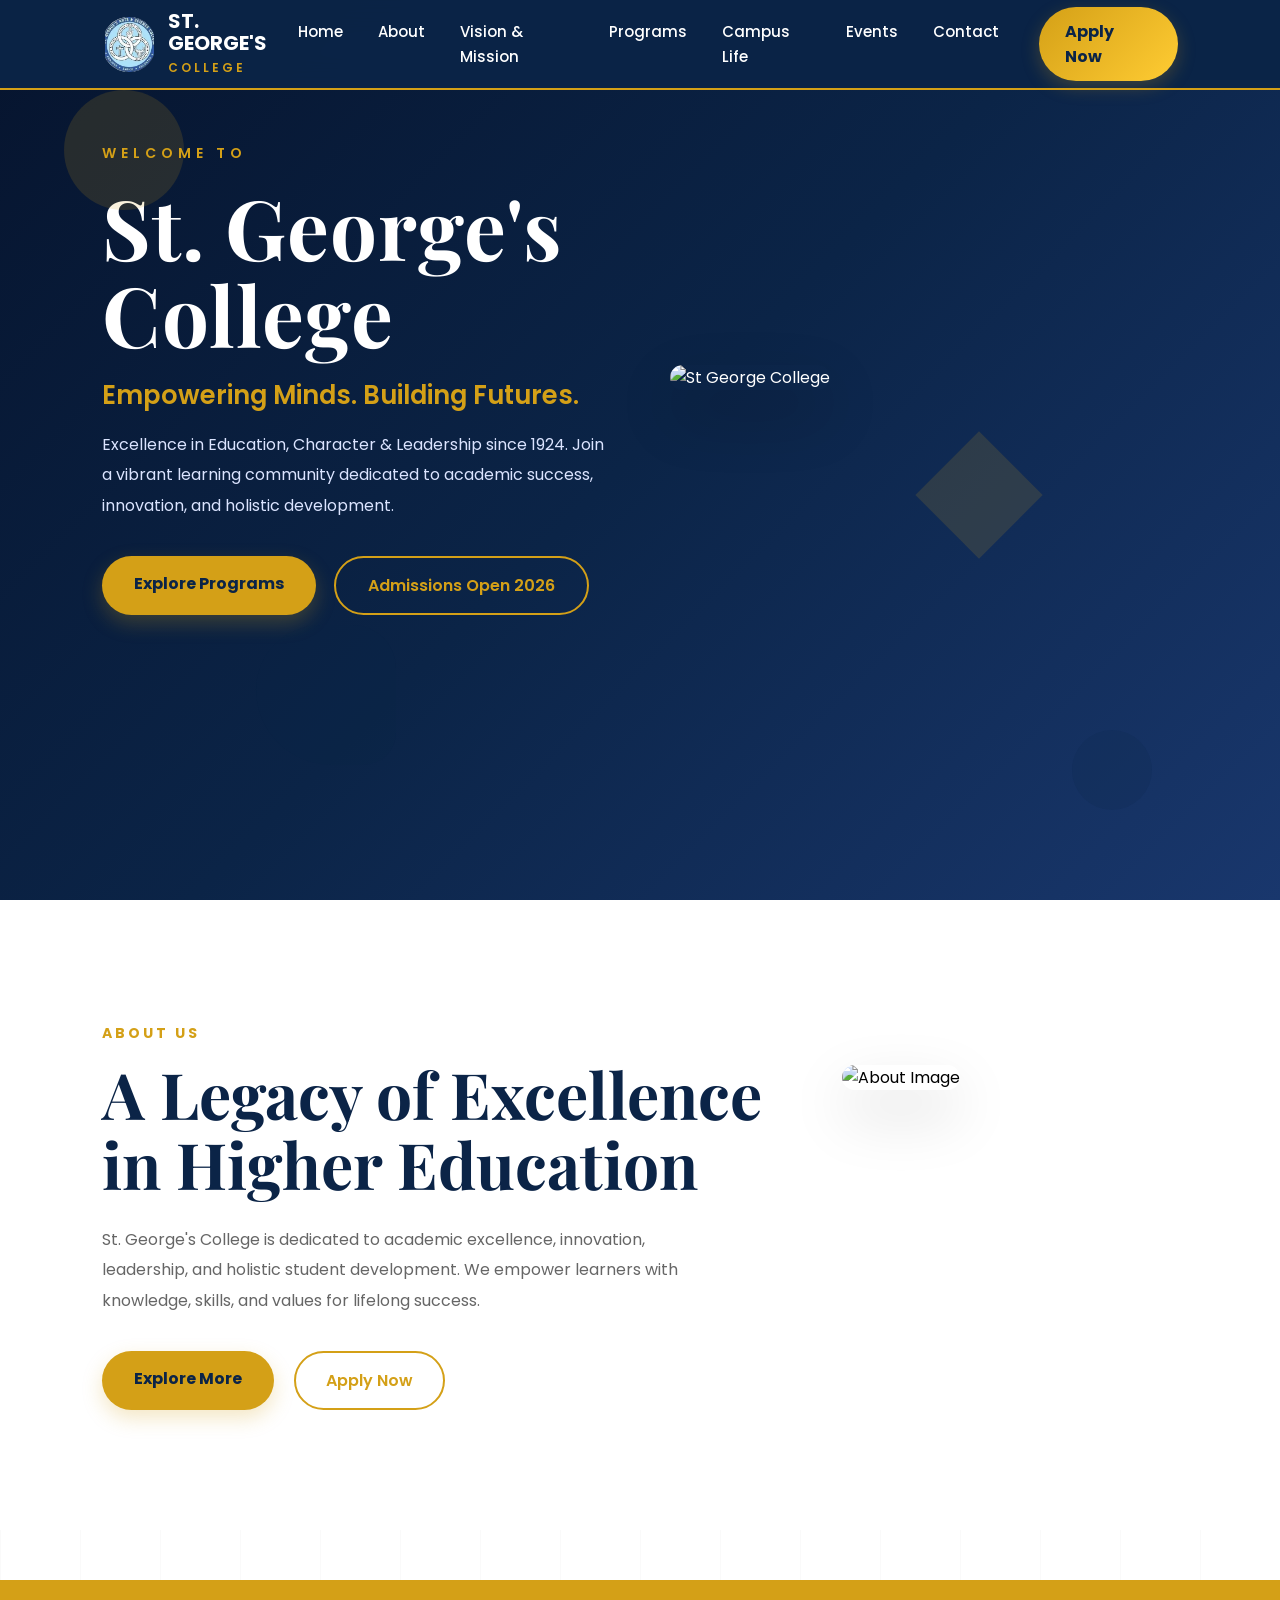
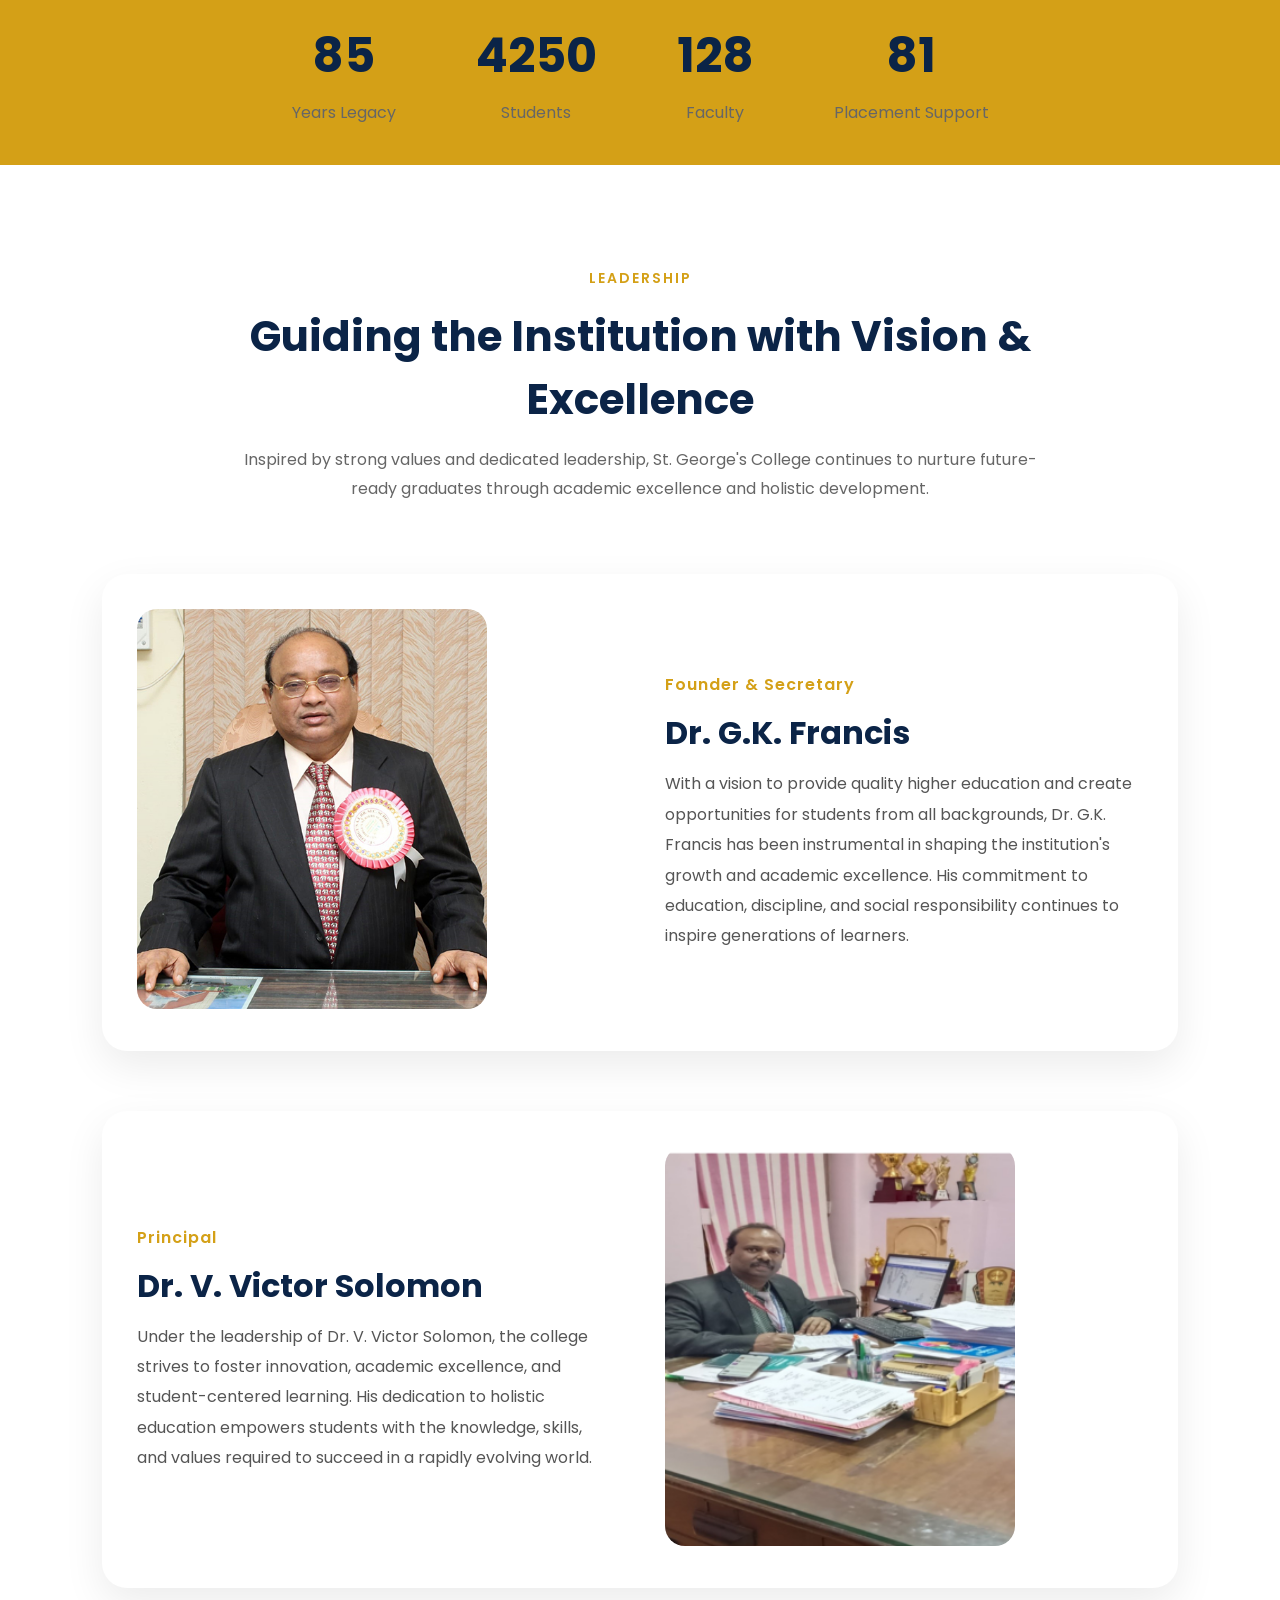
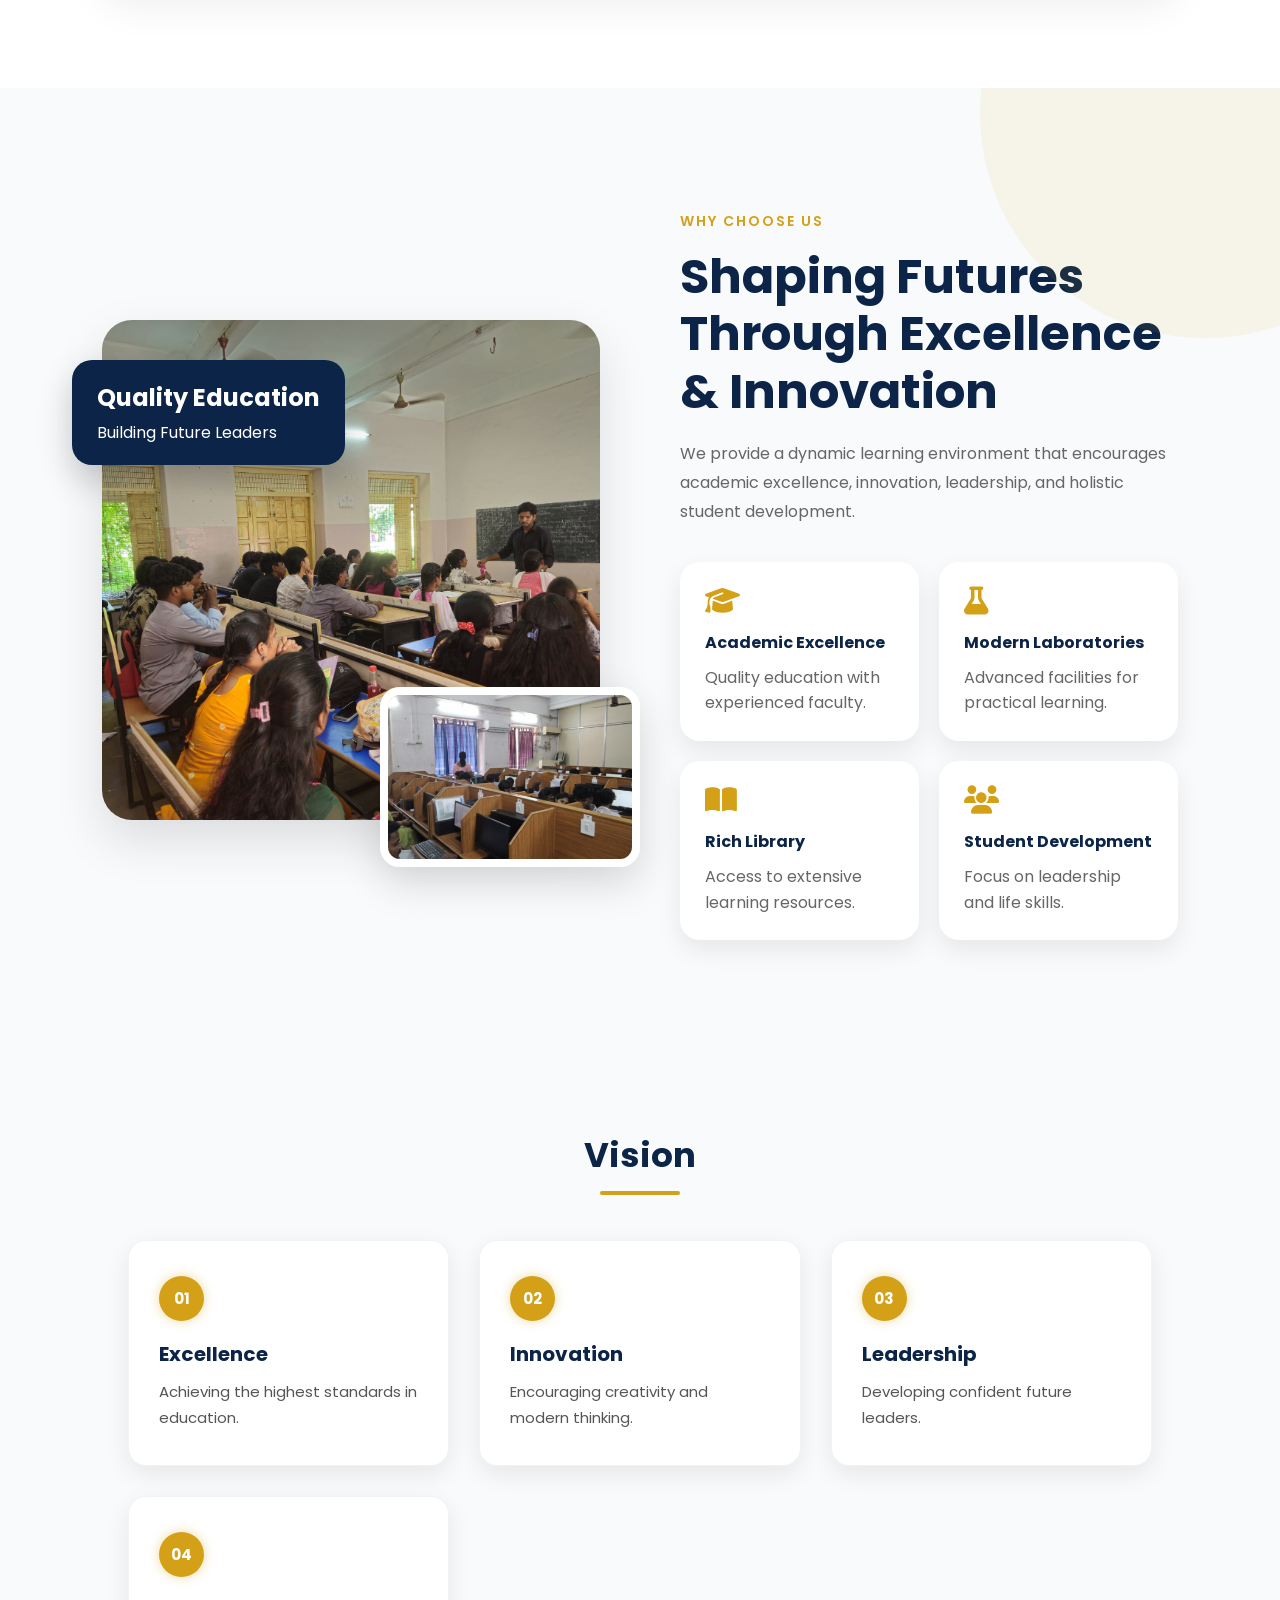
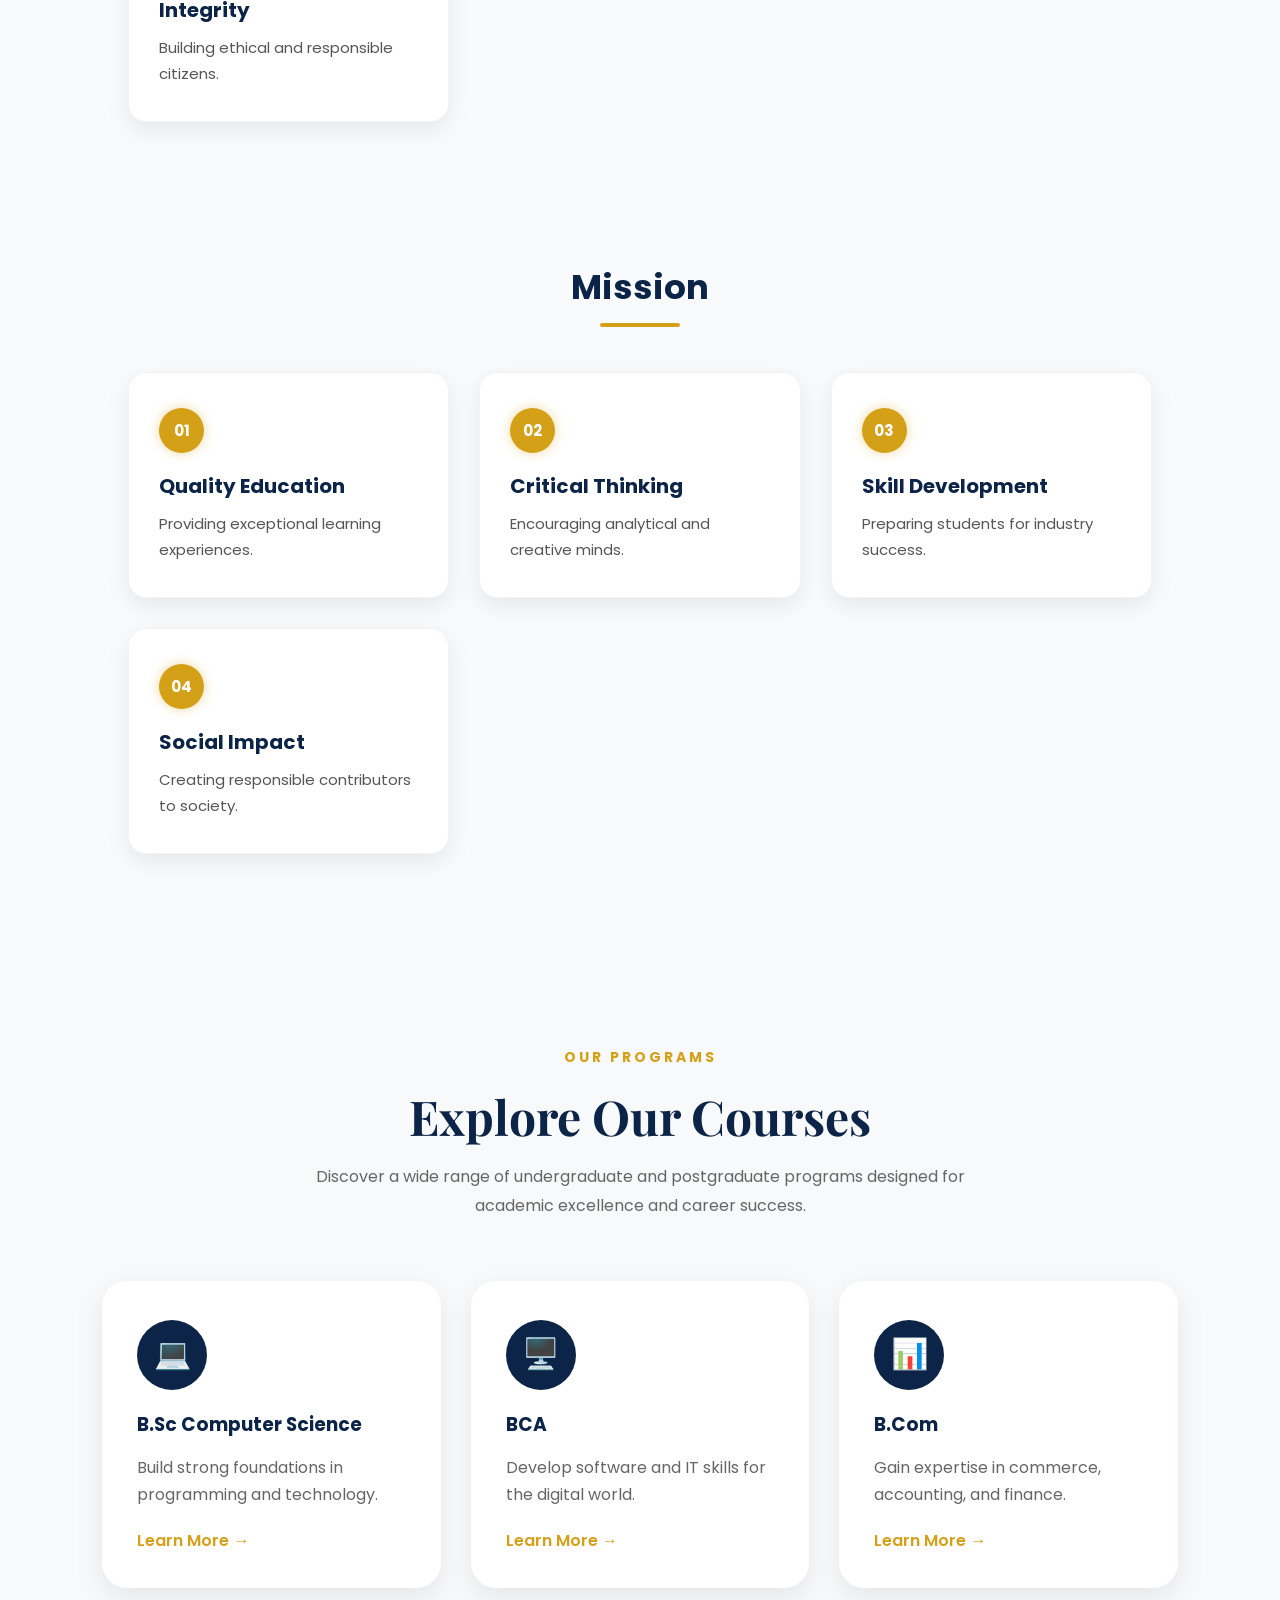
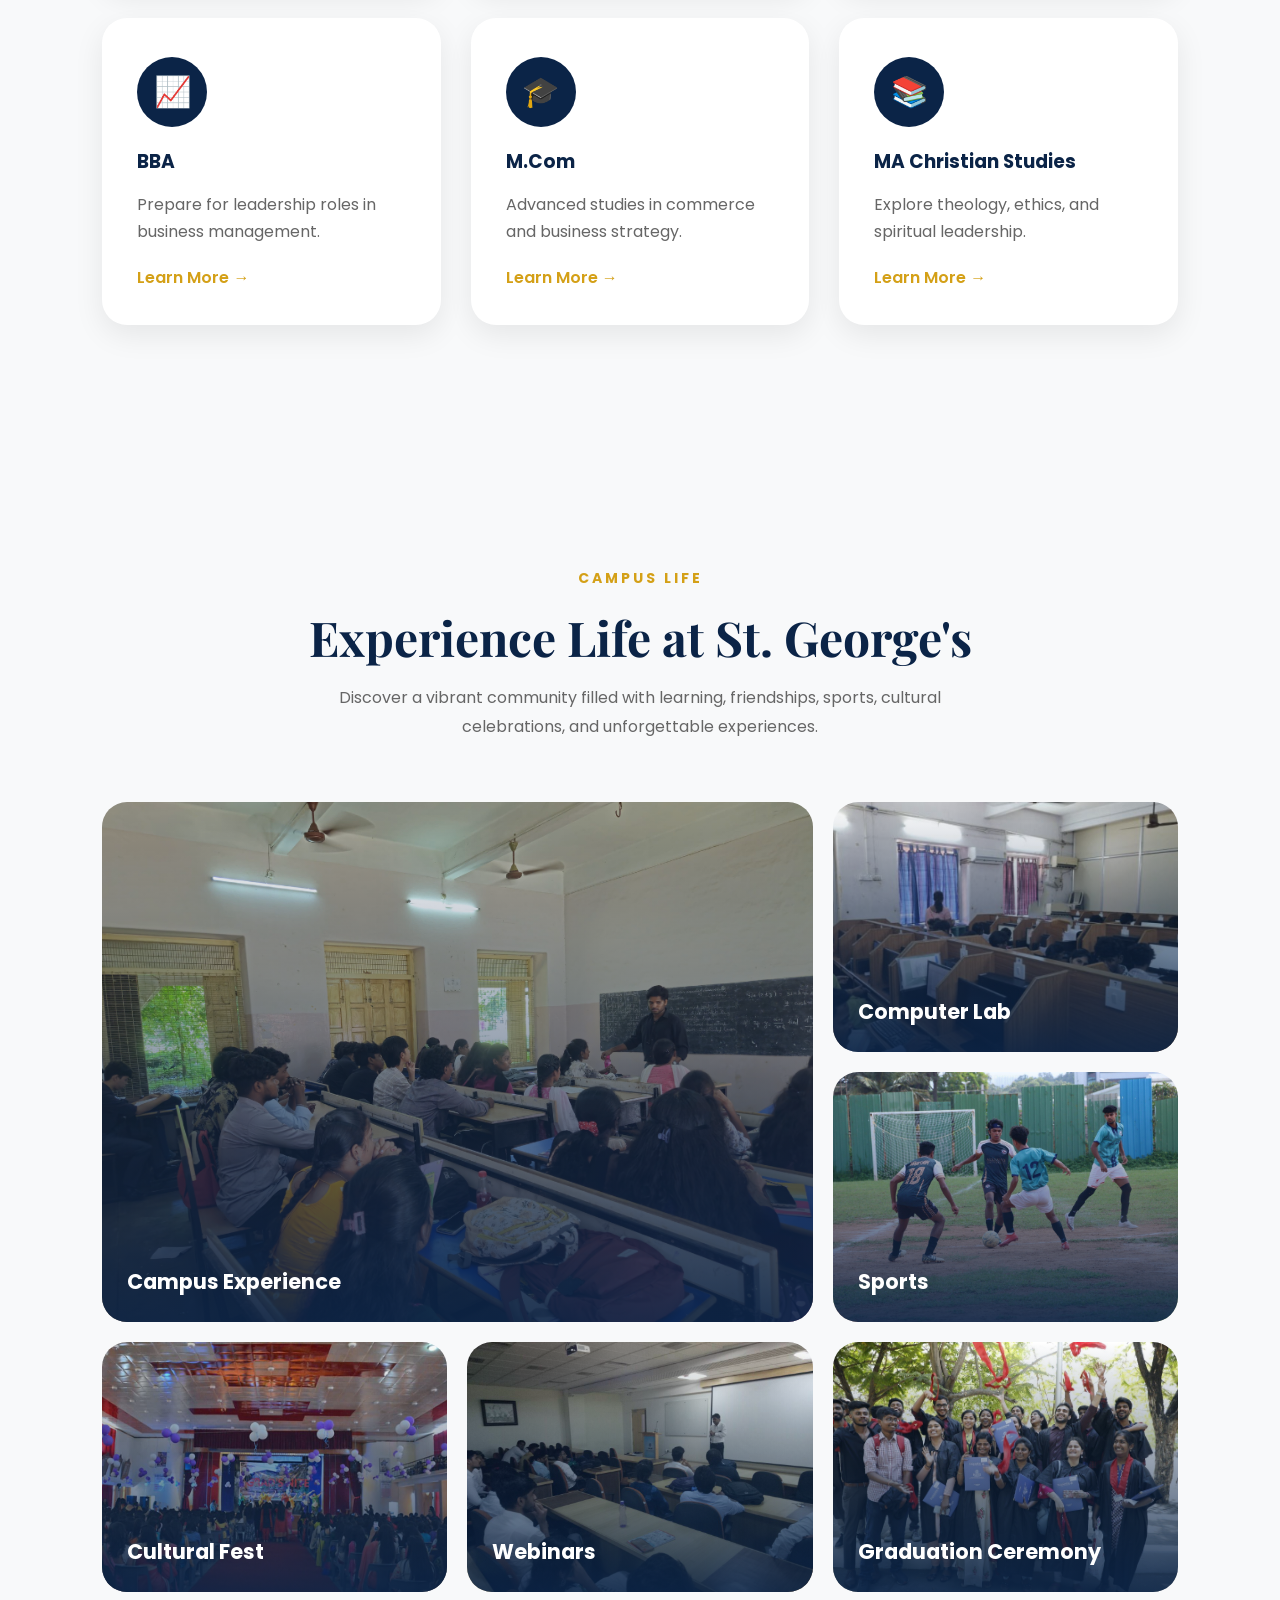
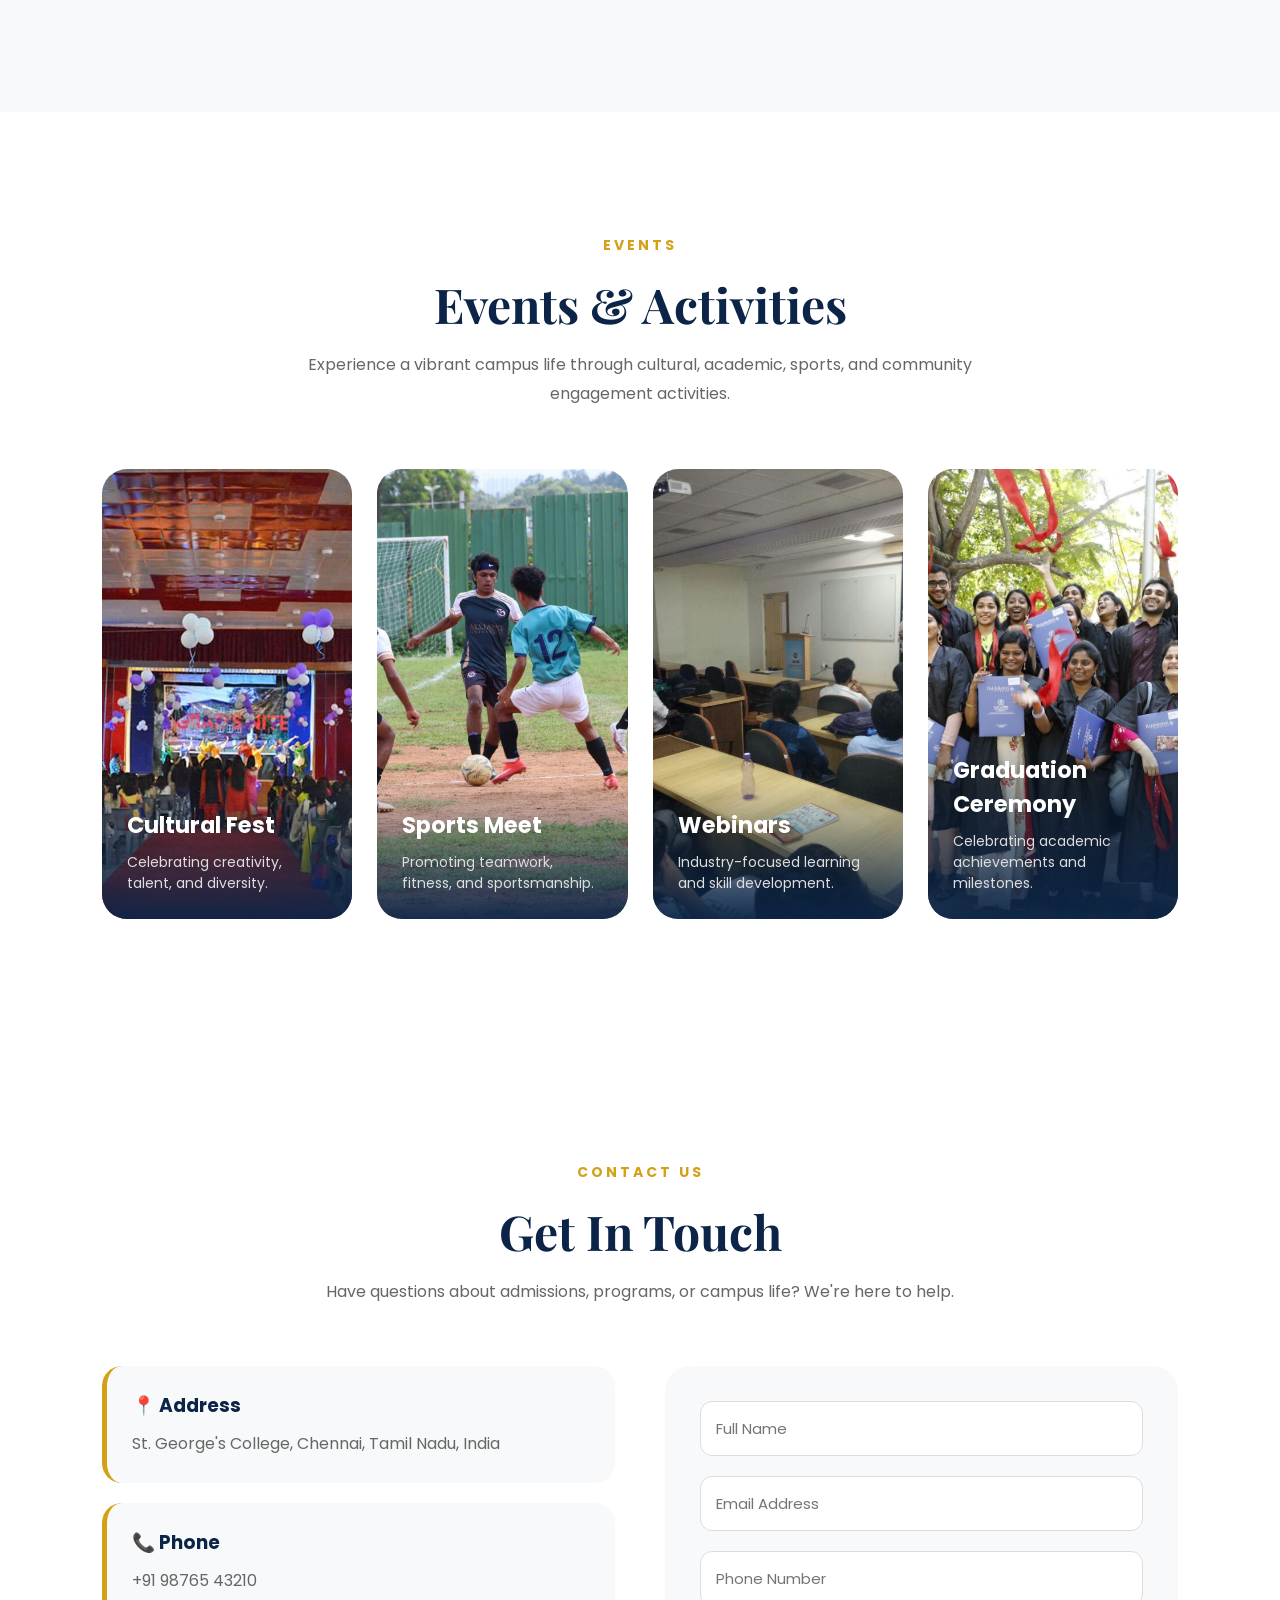
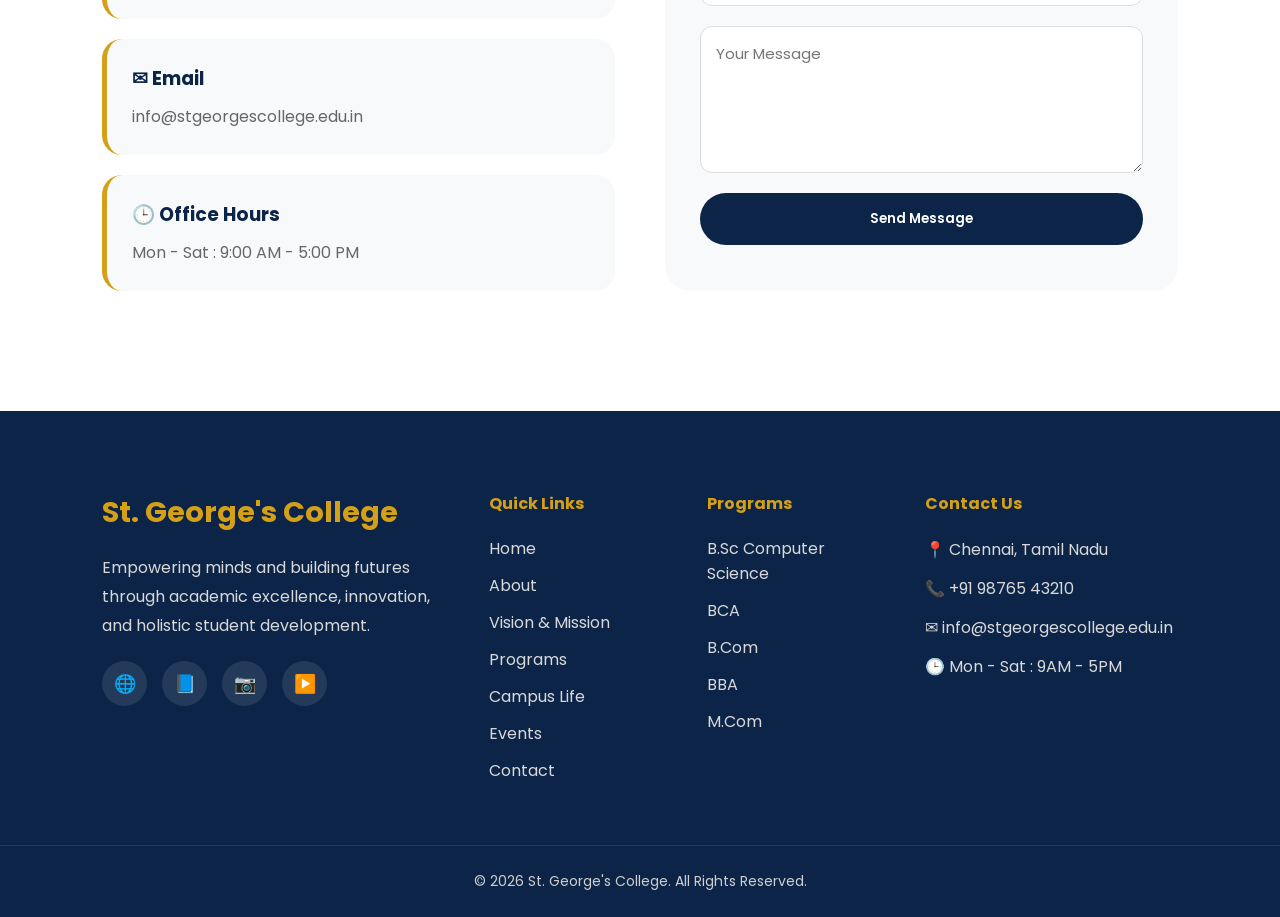
==== commit 34e79085: "footer changed" ====
--- a/index.html
+++ b/index.html
@@ -699,13 +699,14 @@
             <h4>Quick Links</h4>
 
             <ul>
-                <li><a href="#Home">Home</a></li>
-                <li><a href="#About">About Us</a></li>
-                <li><a href="#Programs">Programs</a></li>
-                <li><a href="#Admissions">Admissions</a></li>
-                <li><a href="#CampusLife">Campus Life</a></li>
-                <li><a href="#Events">Events</a></li>
-                <li><a href="#Contact">Contact</a></li>
+                <li><a href="#">Home</a></li>
+            <li><a href="#About">About</a></li>
+            <li><a href="#Vision">Vision & Mission</a></li>
+            <li><a href="#Programs">Programs</a></li>
+            
+            <li><a href="#CampusLife">Campus Life</a></li>
+            <li><a href="#Events">Events</a></li>
+            <li><a href="#Contact">Contact</a></li>
             </ul>
         </div>
 
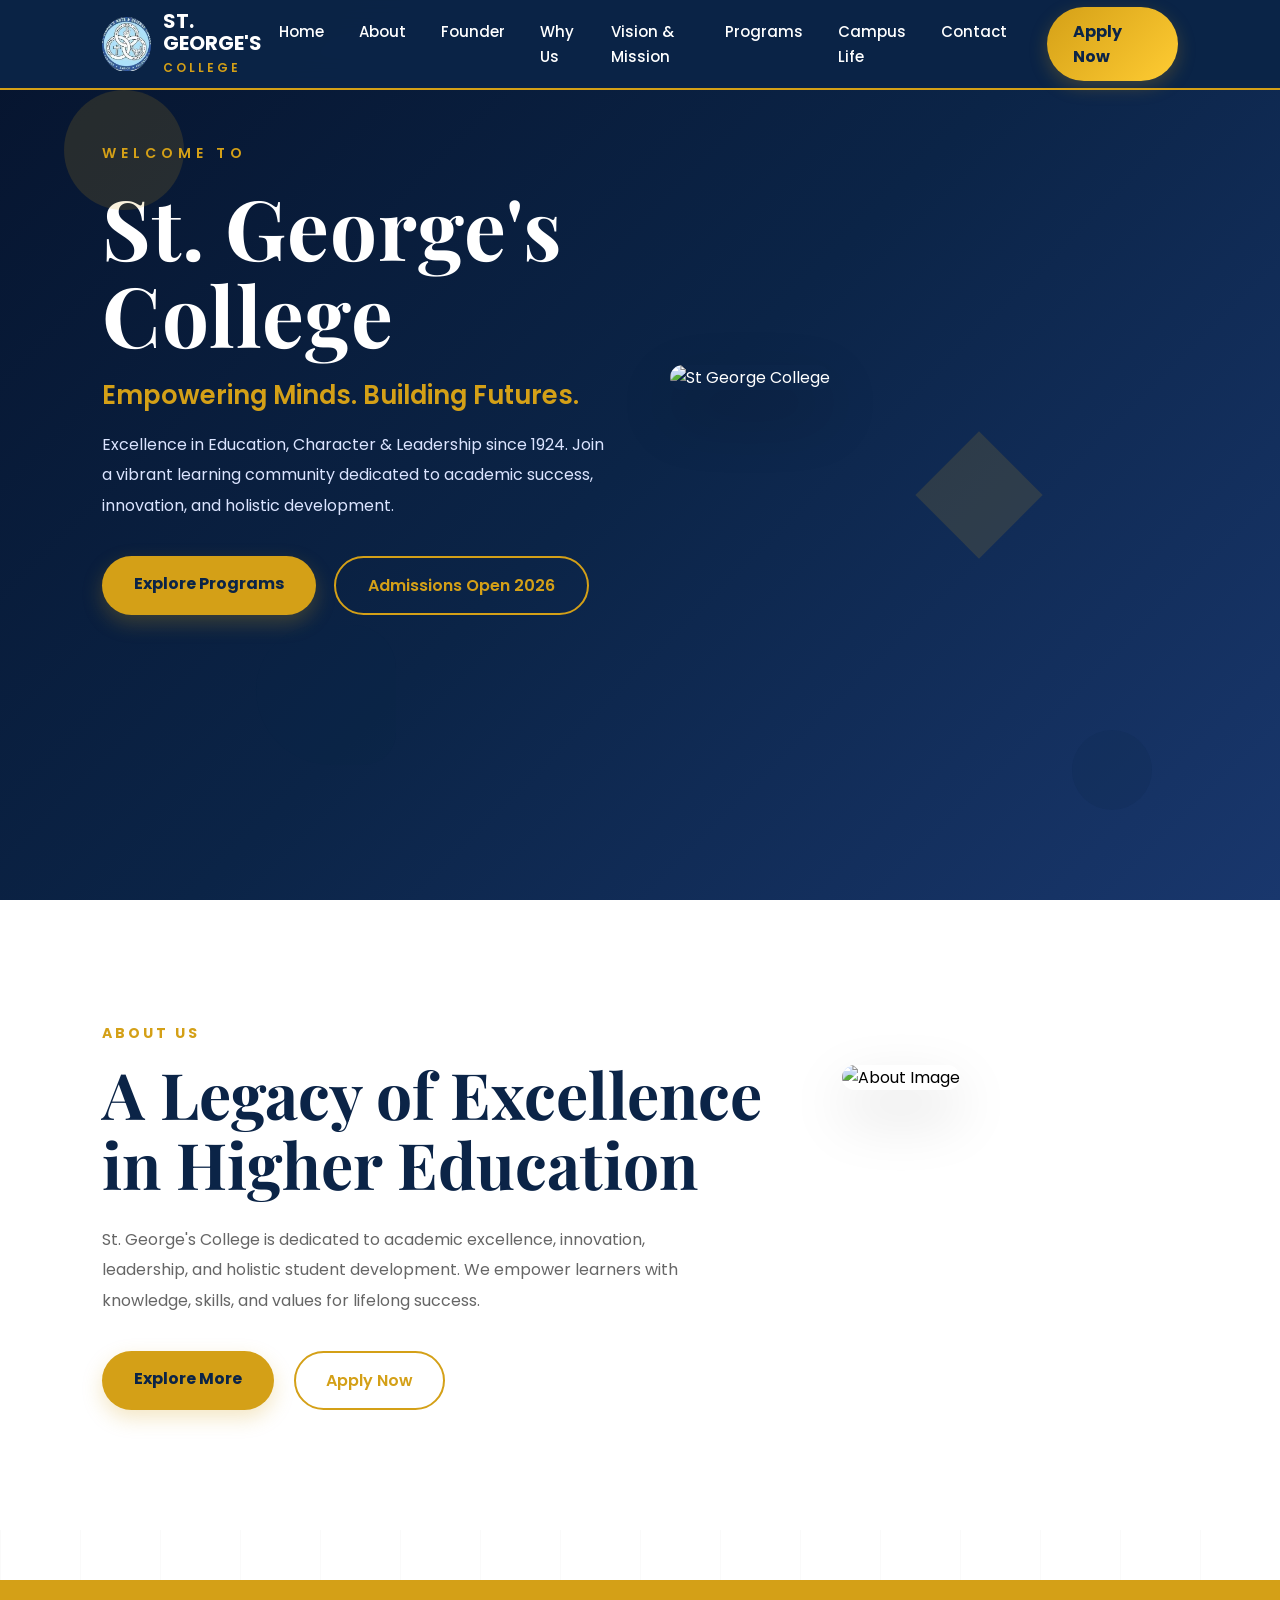
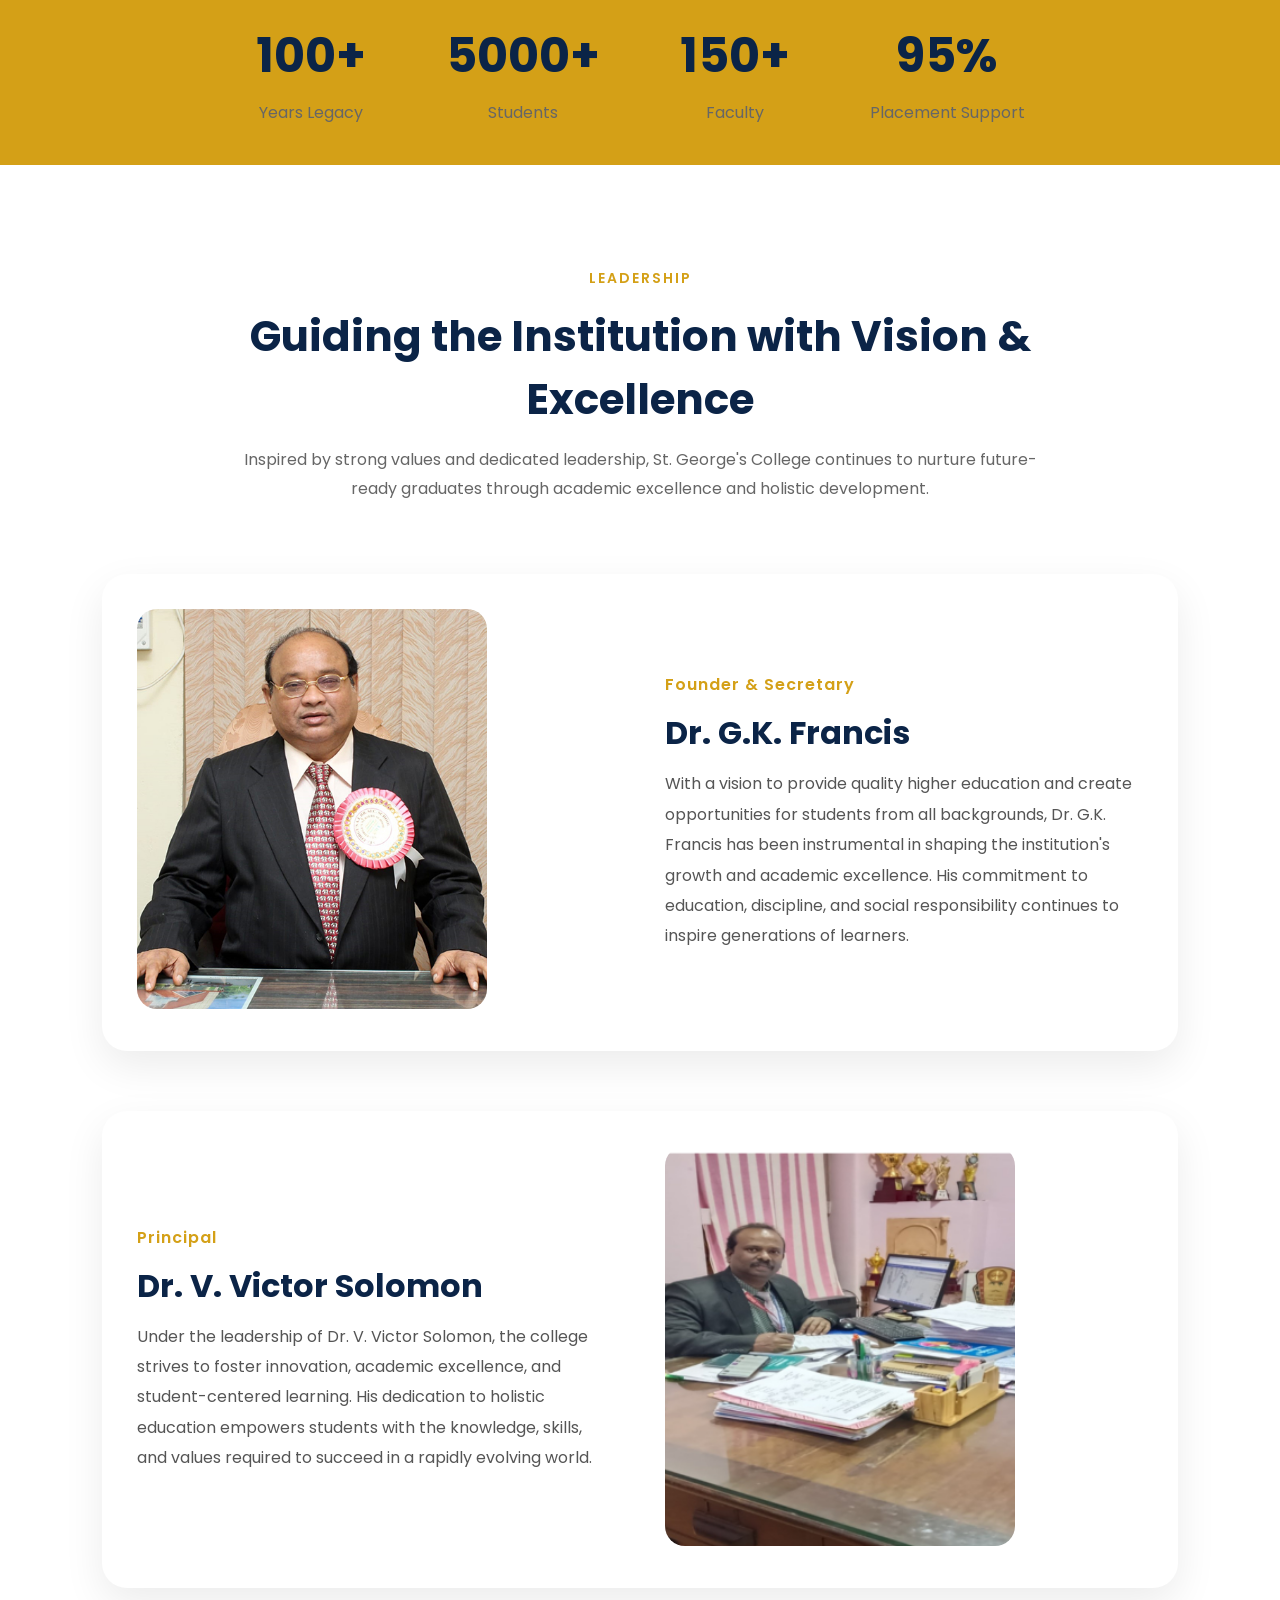
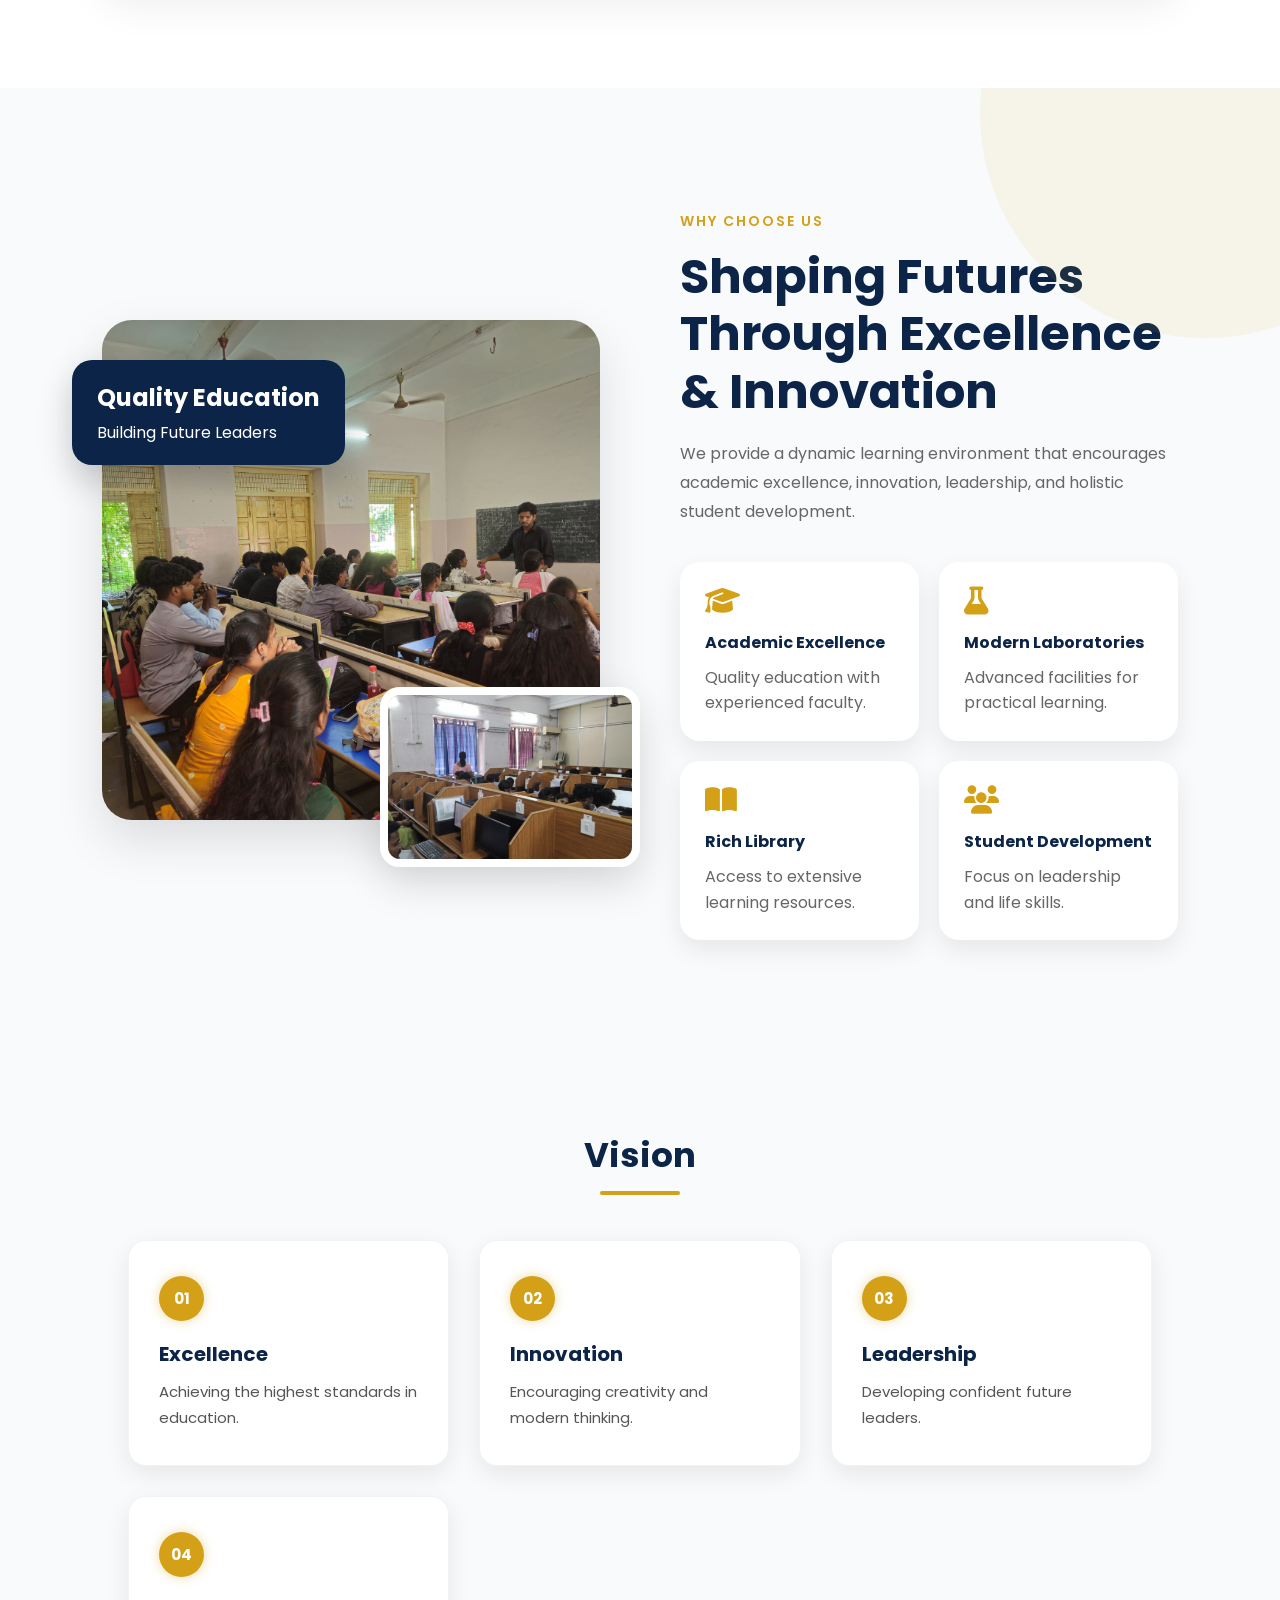
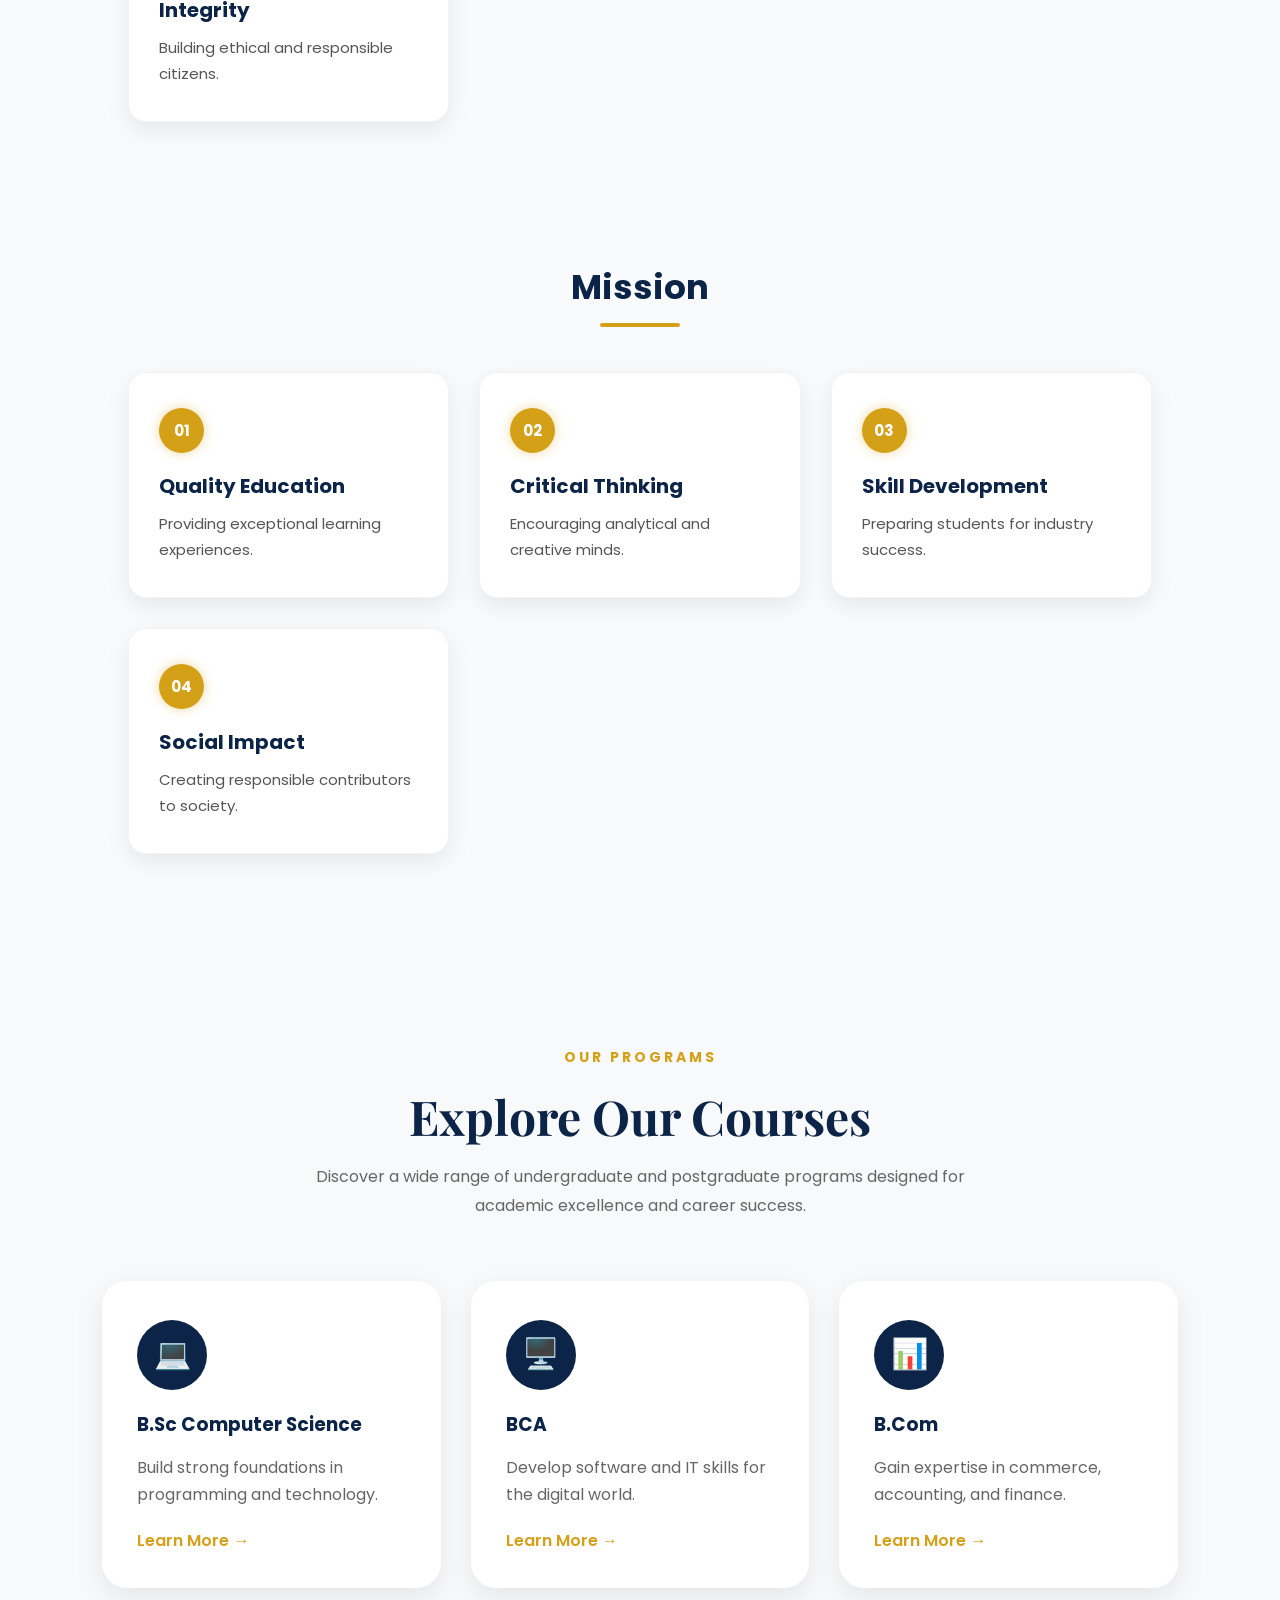
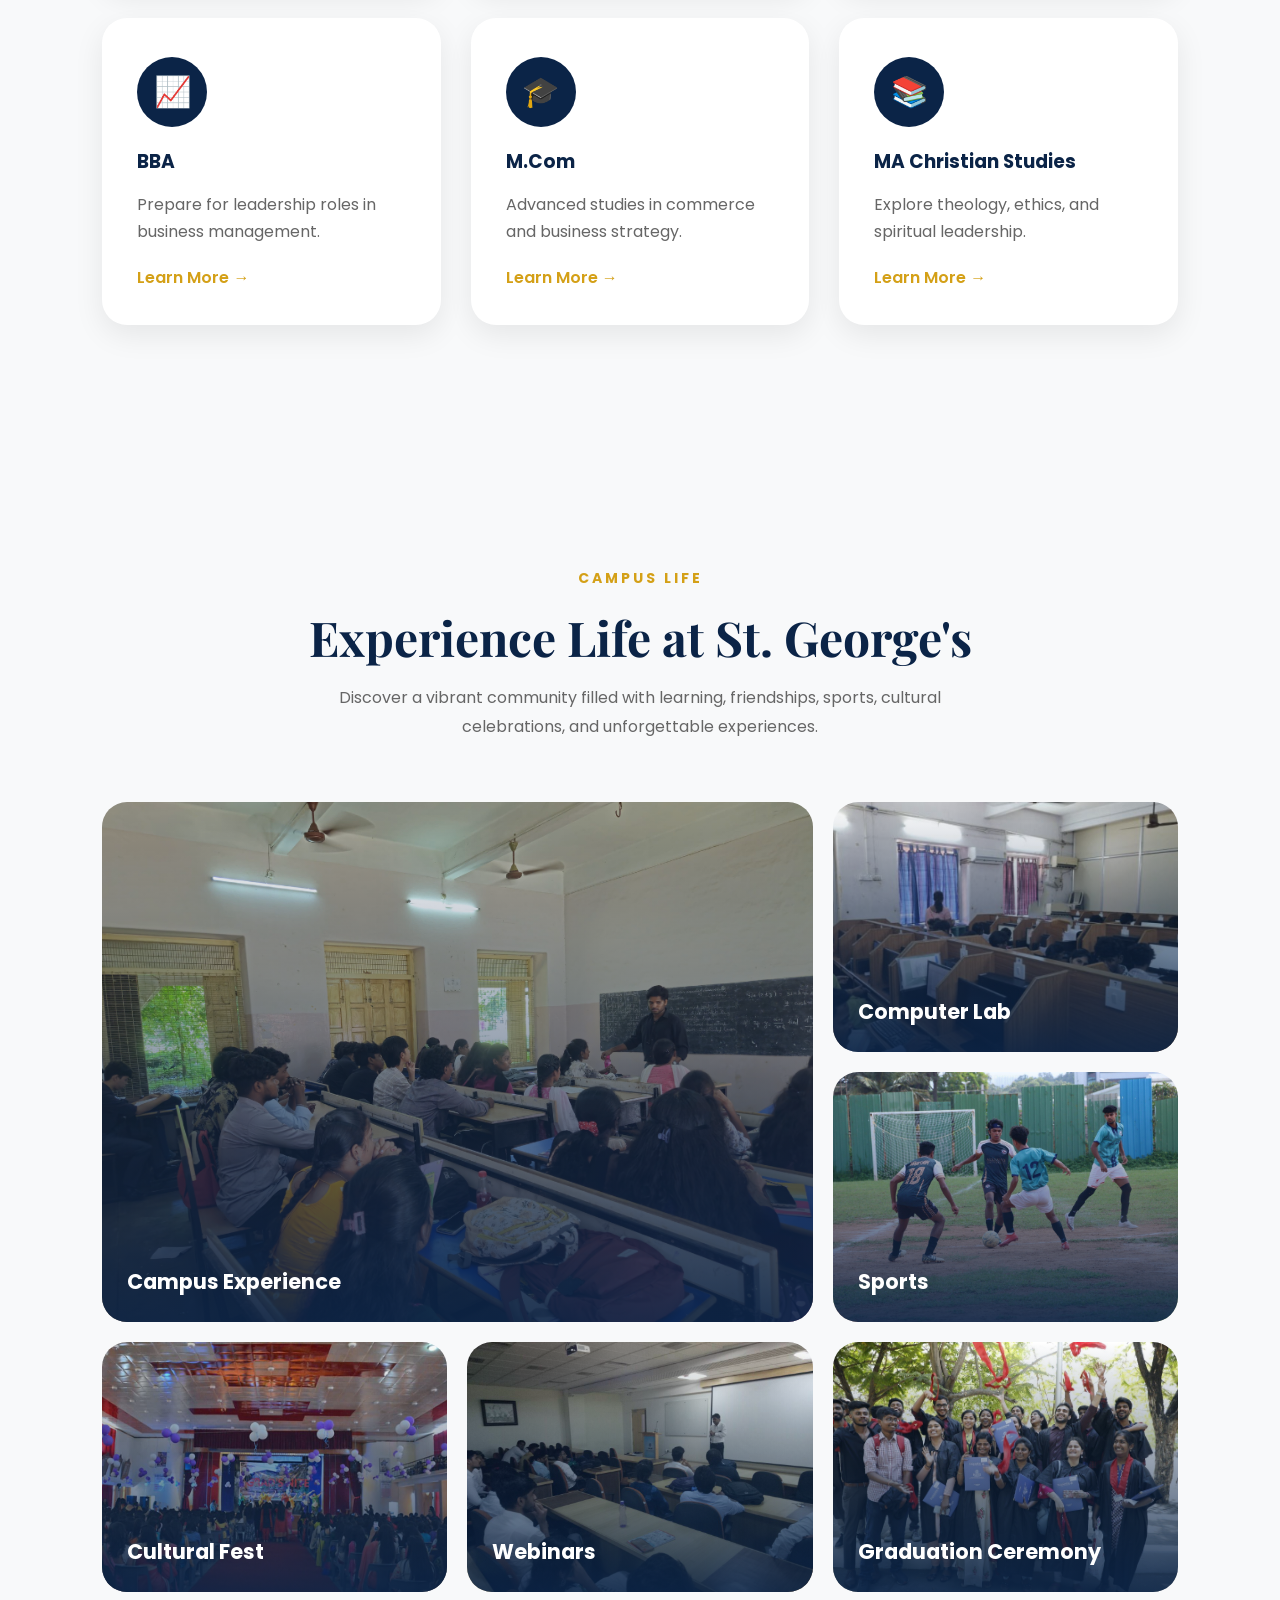
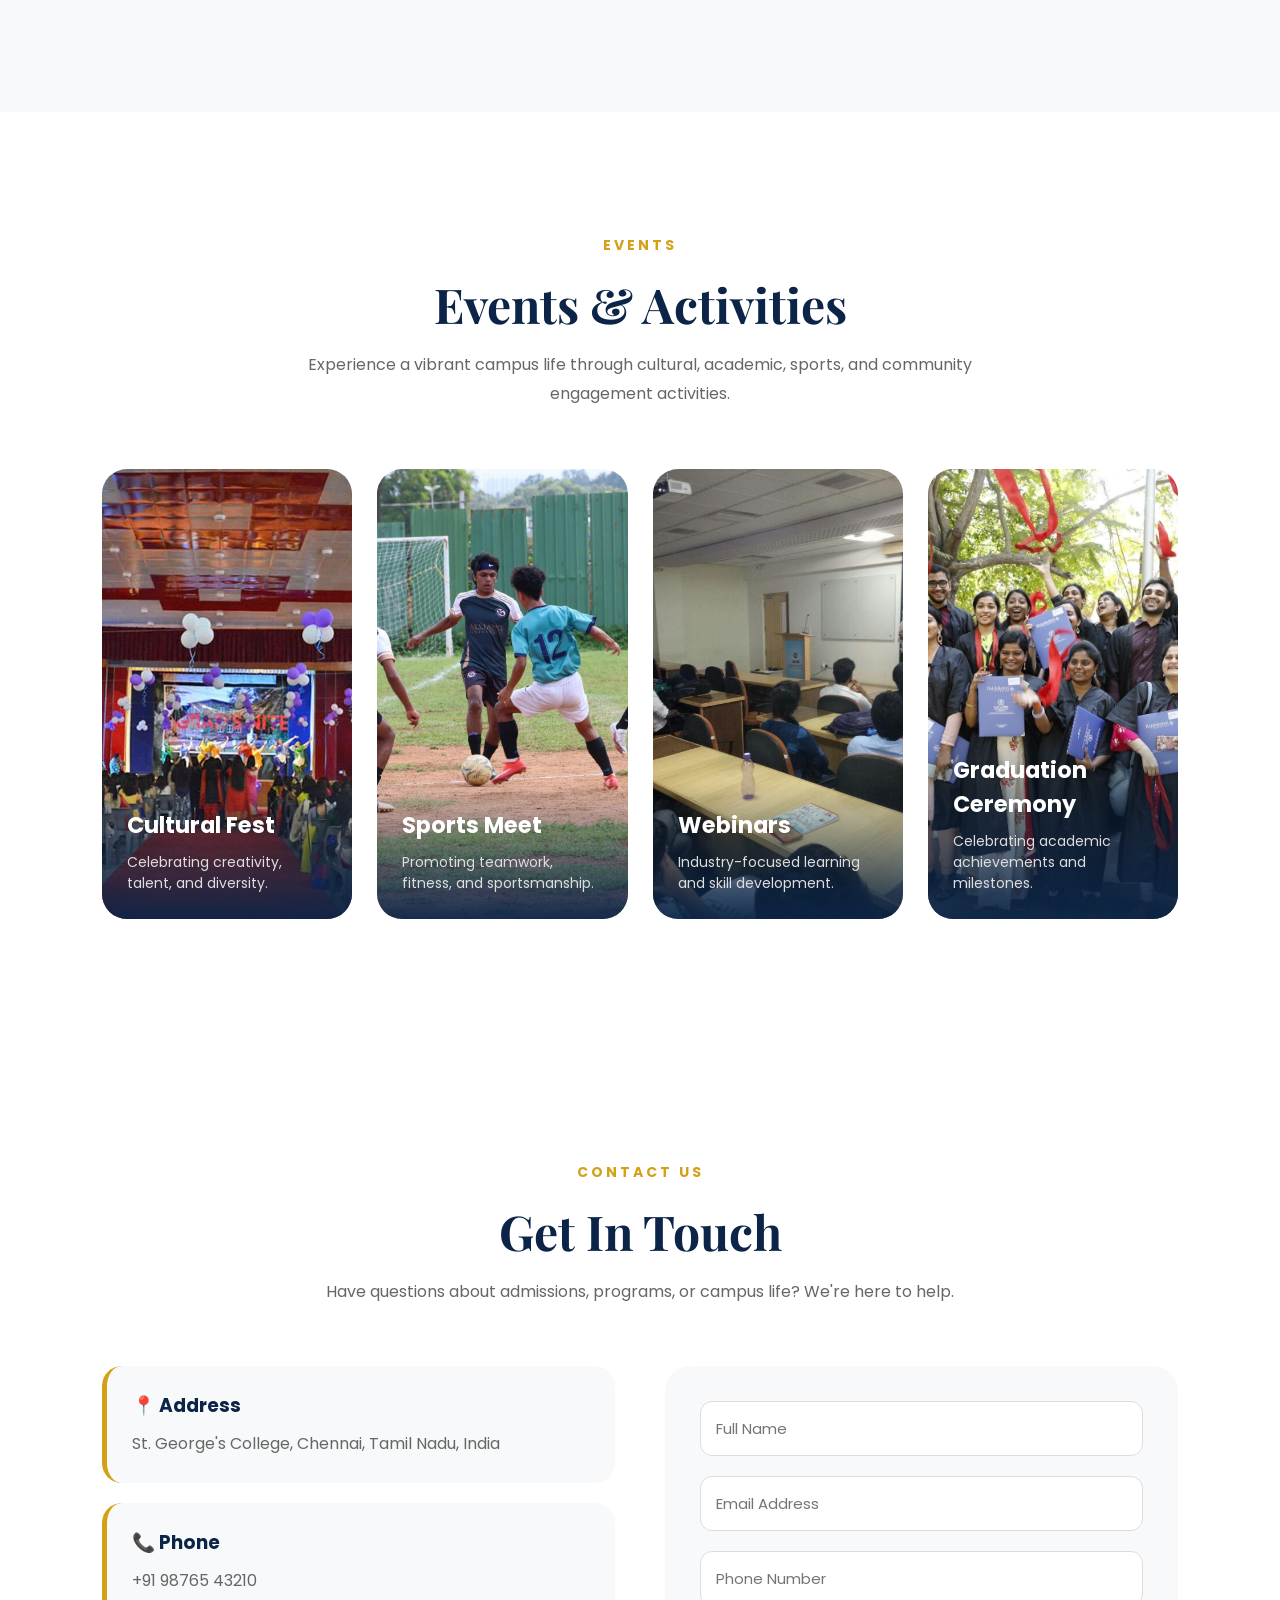
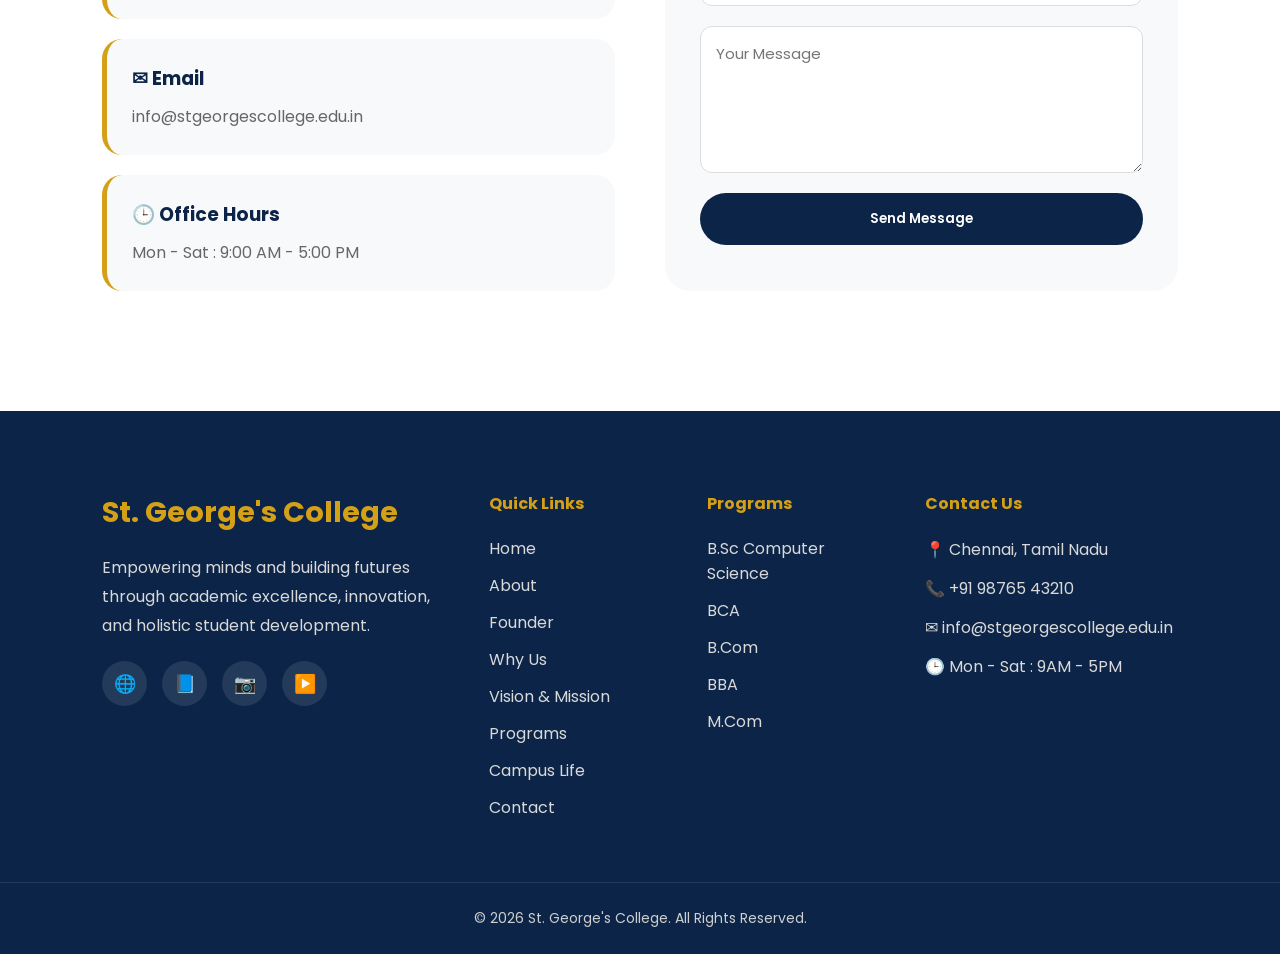
==== commit da06b04f: "nabar error changed" ====
--- a/index.html
+++ b/index.html
@@ -23,11 +23,13 @@
         <ul class="nav-links" id="navLinks">
             <li><a href="#">Home</a></li>
             <li><a href="#About">About</a></li>
+            <li><a href="#Leadership">Founder</a></li>
+            <li><a href="#WhyUs">Why Us</a></li>
             <li><a href="#Vision">Vision & Mission</a></li>
             <li><a href="#Programs">Programs</a></li>
             
             <li><a href="#CampusLife">Campus Life</a></li>
-            <li><a href="#Events">Events</a></li>
+            <!-- <li><a href="#Events">Events</a></li> -->
             <li><a href="#Contact">Contact</a></li>
         </ul>
     </nav>
@@ -701,11 +703,13 @@
             <ul>
                 <li><a href="#">Home</a></li>
             <li><a href="#About">About</a></li>
+            <li><a href="#Leadership">Founder</a></li>
+            <li><a href="#WhyUs">Why Us</a></li>
             <li><a href="#Vision">Vision & Mission</a></li>
             <li><a href="#Programs">Programs</a></li>
             
             <li><a href="#CampusLife">Campus Life</a></li>
-            <li><a href="#Events">Events</a></li>
+            <!-- <li><a href="#Events">Events</a></li> -->
             <li><a href="#Contact">Contact</a></li>
             </ul>
         </div>
